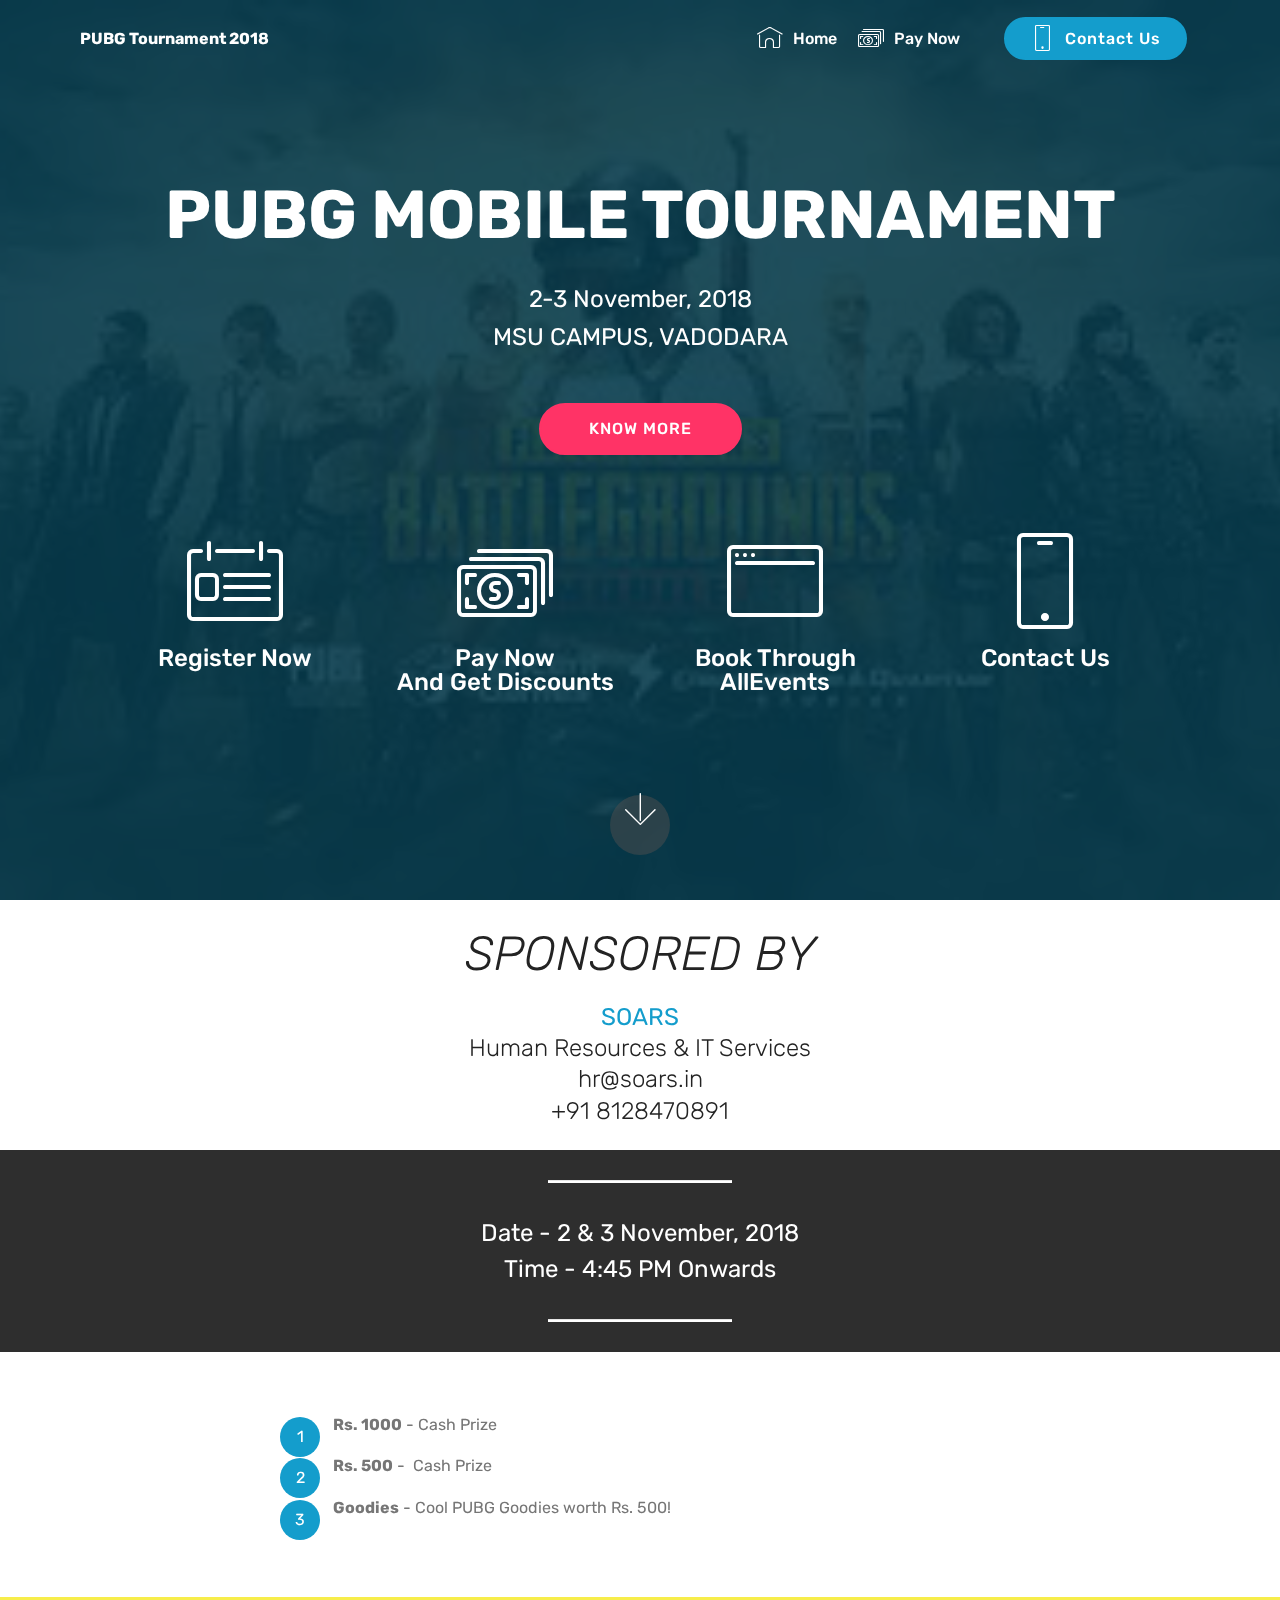
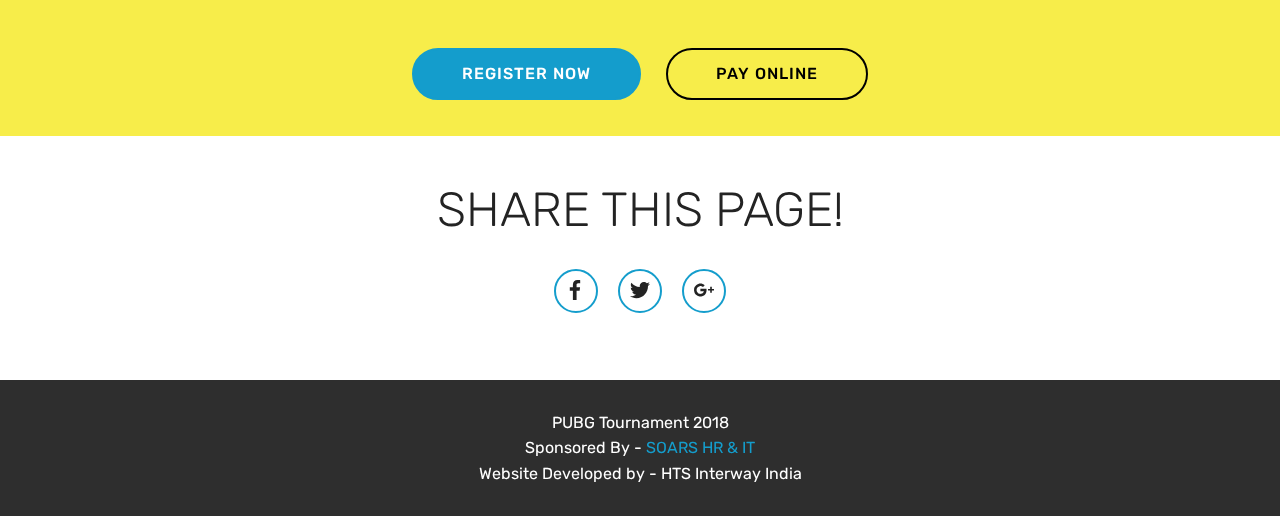
==== index.html @ 50045008 "create github pages" ====
<!DOCTYPE html>
<html >
<head>
  <!-- Site made with Mobirise Website Builder v4.8.1, https://mobirise.com -->
  <meta charset="UTF-8">
  <meta http-equiv="X-UA-Compatible" content="IE=edge">
  <meta name="generator" content="Mobirise v4.8.1, mobirise.com">
  <meta name="viewport" content="width=device-width, initial-scale=1, minimum-scale=1">
  <link rel="shortcut icon" href="assets/images/logo2.png" type="image/x-icon">
  <meta name="description" content="">
  <title>Home</title>
  <link rel="stylesheet" href="assets/web/assets/mobirise-icons/mobirise-icons.css">
  <link rel="stylesheet" href="assets/tether/tether.min.css">
  <link rel="stylesheet" href="assets/bootstrap/css/bootstrap.min.css">
  <link rel="stylesheet" href="assets/bootstrap/css/bootstrap-grid.min.css">
  <link rel="stylesheet" href="assets/bootstrap/css/bootstrap-reboot.min.css">
  <link rel="stylesheet" href="assets/socicon/css/styles.css">
  <link rel="stylesheet" href="assets/dropdown/css/style.css">
  <link rel="stylesheet" href="assets/theme/css/style.css">
  <link rel="stylesheet" href="assets/mobirise/css/mbr-additional.css" type="text/css">
  
  
  
</head>
<body>
  <section class="menu cid-r7AhJce5m5" once="menu" id="menu1-0">

    

    <nav class="navbar navbar-expand beta-menu navbar-dropdown align-items-center navbar-fixed-top navbar-toggleable-sm bg-color transparent">
        <button class="navbar-toggler navbar-toggler-right" type="button" data-toggle="collapse" data-target="#navbarSupportedContent" aria-controls="navbarSupportedContent" aria-expanded="false" aria-label="Toggle navigation">
            <div class="hamburger">
                <span></span>
                <span></span>
                <span></span>
                <span></span>
            </div>
        </button>
        <div class="menu-logo">
            <div class="navbar-brand">
                
                <span class="navbar-caption-wrap"><a class="navbar-caption text-white display-4" href="https://mobirise.com">PUBG Tournament 2018</a></span>
            </div>
        </div>
        <div class="collapse navbar-collapse" id="navbarSupportedContent">
            <ul class="navbar-nav nav-dropdown" data-app-modern-menu="true"><li class="nav-item">
                    <a class="nav-link link text-white display-4" href="index.html">
                        <span class="mbri-home mbr-iconfont mbr-iconfont-btn"></span>Home</a>
                </li><li class="nav-item"><a class="nav-link link text-white display-4" href="https://mobirise.com"><span class="mbri-cash mbr-iconfont mbr-iconfont-btn"></span>
                        Pay Now</a></li>
                <li class="nav-item">
                    <a class="nav-link link text-white display-4" href="https://mobirise.com">
                        </a>
                </li></ul>
            <div class="navbar-buttons mbr-section-btn"><a class="btn btn-sm btn-primary display-4" href="page1.html"><span class="mbri-mobile mbr-iconfont mbr-iconfont-btn"></span>
                    Contact Us</a></div>
        </div>
    </nav>
</section>

<section class="engine"><a href="https://mobiri.se/p">website templates free download</a></section><section class="header12 cid-r7AhKoTVVX mbr-fullscreen mbr-parallax-background" id="header12-1">

    

    <div class="mbr-overlay" style="opacity: 0.9; background-color: rgb(7, 59, 76);">
    </div>

    <div class="container  ">
            <div class="media-container">
                <div class="col-md-12 align-center">
                    <h1 class="mbr-section-title pb-3 mbr-white mbr-bold mbr-fonts-style display-1">PUBG MOBILE TOURNAMENT</h1>
                    <p class="mbr-text pb-3 mbr-white mbr-fonts-style display-5">2-3 November, 2018<br>MSU CAMPUS, VADODARA<br></p>
                    <div class="mbr-section-btn align-center py-2"><a class="btn btn-md btn-secondary display-4" href="index.html#content10-3">KNOW MORE</a></div>

                    <div class="icons-media-container mbr-white">
                        <div class="card col-12 col-md-6 col-lg-3">
                            <div class="icon-block">
                            <a href="https://goo.gl/forms/VaqmG2RW6KIA6TQY2">
                                <span class="mbr-iconfont mbri-contact-form"></span>
                            </a>
                            </div>
                            <h5 class="mbr-fonts-style display-5">Register Now</h5>
                        </div>

                        <div class="card col-12 col-md-6 col-lg-3">
                            <div class="icon-block">
                                <a href="https://mobirise.com/">
                                    <span class="mbr-iconfont mbri-cash"></span>
                                </a>
                            </div>
                            <h5 class="mbr-fonts-style display-5">
                                Pay Now<br>And Get Discounts</h5>
                        </div>

                        <div class="card col-12 col-md-6 col-lg-3">
                            <div class="icon-block">
                                <a href="https://allevents.in/vadodara/pubg-tournament-vadodara-2018/80002453595357">
                                    <span class="mbr-iconfont mbri-browse"></span>
                                </a>
                            </div>
                            <h5 class="mbr-fonts-style display-5">Book Through <br>AllEvents</h5>
                        </div>

                        <div class="card col-12 col-md-6 col-lg-3">
                            <div class="icon-block">
                                <a href="page1.html">
                                    <span class="mbr-iconfont mbri-mobile"></span>
                                </a>
                            </div>
                            <h5 class="mbr-fonts-style display-5">Contact Us</h5>
                        </div>
                    </div>
                </div>
            </div>
    </div>

    <div class="mbr-arrow hidden-sm-down" aria-hidden="true">
        <a href="#next">
            <i class="mbri-down mbr-iconfont"></i>
        </a>
    </div>
</section>

<section class="mbr-section content4 cid-r7Ajl99cja" id="content4-2">

    

    <div class="container">
        <div class="media-container-row">
            <div class="title col-12 col-md-8">
                <h2 class="align-center pb-3 mbr-fonts-style display-2"><em>
                    SPONSORED BY</em></h2>
                <h3 class="mbr-section-subtitle align-center mbr-light mbr-fonts-style display-5"><strong><a href="https://www.soars.in/" target="_blank">SOARS</a></strong><br>Human Resources &amp; IT Services<br>hr@soars.in<br>+91 8128470891</h3>
                
            </div>
        </div>
    </div>
</section>

<section class="mbr-section article content10 cid-r7AjIw0jHX" id="content10-3">
    
     

    <div class="container">
        <div class="inner-container" style="width: 66%;">
            <hr class="line" style="width: 25%;">
            <div class="section-text align-center mbr-white mbr-fonts-style display-5">Date - 2 &amp; 3 November, 2018<br>Time - 4:45 PM Onwards</div>
            <hr class="line" style="width: 25%;">
        </div>
    </div>
</section>

<section class="mbr-section article content11 cid-r7AjZrgAU2" id="content11-4">
     

    <div class="container">
        <div class="media-container-row">
            <div class="mbr-text counter-container col-12 col-md-8 mbr-fonts-style display-7">
                <ol>
                    <li><strong>Rs. 1000</strong>&nbsp;- Cash Prize</li>
                    <li><strong>Rs. 500</strong> - &nbsp;Cash Prize</li>
                    <li><strong>Goodies</strong> - Cool PUBG Goodies worth Rs. 500!</li>
                </ol>
            </div>
        </div>
    </div>
</section>

<section class="mbr-section content8 cid-r7AkeezaAi" id="content8-5">

    

    <div class="container">
        <div class="media-container-row title">
            <div class="col-12 col-md-8">
                <div class="mbr-section-btn align-center"><a class="btn btn-primary display-4" href="https://goo.gl/forms/VaqmG2RW6KIA6TQY2">REGISTER NOW</a>
                    <a class="btn btn-black-outline display-4" href="https://mobirise.com">PAY ONLINE</a></div>
            </div>
        </div>
    </div>
</section>

<section class="cid-r7Akq75Xer" id="social-buttons1-6">
    
    

    

    <div class="container">
        <div class="media-container-row">
            <div class="col-md-8 align-center">
                <h2 class="pb-3 mbr-section-title mbr-fonts-style display-2">
                    SHARE THIS PAGE!
                </h2>
                <div>
                    <div class="mbr-social-likes" data-counters="false">
                        <span class="btn btn-social facebook mx-2" title="Share link on Facebook">
                            <i class="socicon socicon-facebook"></i>
                        </span>
                        <span class="btn btn-social twitter mx-2" title="Share link on Twitter">
                            <i class="socicon socicon-twitter"></i>
                        </span>
                        <span class="btn btn-social plusone mx-2" title="Share link on Google+">
                            <i class="socicon socicon-googleplus"></i>
                        </span>
                        
                        
                    </div>
                </div>
            </div>
        </div>
    </div>
</section>

<section once="" class="cid-r7AkrYeuh4" id="footer6-7">

    

    

    <div class="container">
        <div class="media-container-row align-center mbr-white">
            <div class="col-12">
                <p class="mbr-text mb-0 mbr-fonts-style display-7">PUBG Tournament 2018<br>Sponsored By - <a href="https://www.soars.in/" target="_blank">SOARS HR &amp; IT</a><br>Website Developed by - HTS Interway India</p>
            </div>
        </div>
    </div>
</section>


  <script src="assets/web/assets/jquery/jquery.min.js"></script>
  <script src="assets/popper/popper.min.js"></script>
  <script src="assets/tether/tether.min.js"></script>
  <script src="assets/bootstrap/js/bootstrap.min.js"></script>
  <script src="assets/smoothscroll/smooth-scroll.js"></script>
  <script src="assets/touchswipe/jquery.touch-swipe.min.js"></script>
  <script src="assets/vimeoplayer/jquery.mb.vimeo_player.js"></script>
  <script src="assets/parallax/jarallax.min.js"></script>
  <script src="assets/sociallikes/social-likes.js"></script>
  <script src="assets/dropdown/js/script.min.js"></script>
  <script src="assets/theme/js/script.js"></script>
  
  
</body>
</html>
---- assets/web/assets/mobirise-icons/mobirise-icons.css ----
@font-face {
  font-family: 'MobiriseIcons';
  src:  url('mobirise-icons.eot?spat4u');
  src:  url('mobirise-icons.eot?spat4u#iefix') format('embedded-opentype'),
    url('mobirise-icons.ttf?spat4u') format('truetype'),
    url('mobirise-icons.woff?spat4u') format('woff'),
    url('mobirise-icons.svg?spat4u#MobiriseIcons') format('svg');
  font-weight: normal;
  font-style: normal;
}

[class^="mbri-"], [class*=" mbri-"] {
  /* use !important to prevent issues with browser extensions that change fonts */
  font-family: MobiriseIcons !important;
  speak: none;
  font-style: normal;
  font-weight: normal;
  font-variant: normal;
  text-transform: none;
  line-height: 1;

  /* Better Font Rendering =========== */
  -webkit-font-smoothing: antialiased;
  -moz-osx-font-smoothing: grayscale;
}

.mbri-add-submenu:before {
  content: "\e900";
}
.mbri-alert:before {
  content: "\e901";
}
.mbri-align-center:before {
  content: "\e902";
}
.mbri-align-justify:before {
  content: "\e903";
}
.mbri-align-left:before {
  content: "\e904";
}
.mbri-align-right:before {
  content: "\e905";
}
.mbri-android:before {
  content: "\e906";
}
.mbri-apple:before {
  content: "\e907";
}
.mbri-arrow-down:before {
  content: "\e908";
}
.mbri-arrow-next:before {
  content: "\e909";
}
.mbri-arrow-prev:before {
  content: "\e90a";
}
.mbri-arrow-up:before {
  content: "\e90b";
}
.mbri-bold:before {
  content: "\e90c";
}
.mbri-bookmark:before {
  content: "\e90d";
}
.mbri-bootstrap:before {
  content: "\e90e";
}
.mbri-briefcase:before {
  content: "\e90f";
}
.mbri-browse:before {
  content: "\e910";
}
.mbri-bulleted-list:before {
  content: "\e911";
}
.mbri-calendar:before {
  content: "\e912";
}
.mbri-camera:before {
  content: "\e913";
}
.mbri-cart-add:before {
  content: "\e914";
}
.mbri-cart-full:before {
  content: "\e915";
}
.mbri-cash:before {
  content: "\e916";
}
.mbri-change-style:before {
  content: "\e917";
}
.mbri-chat:before {
  content: "\e918";
}
.mbri-clock:before {
  content: "\e919";
}
.mbri-close:before {
  content: "\e91a";
}
.mbri-cloud:before {
  content: "\e91b";
}
.mbri-code:before {
  content: "\e91c";
}
.mbri-contact-form:before {
  content: "\e91d";
}
.mbri-credit-card:before {
  content: "\e91e";
}
.mbri-cursor-click:before {
  content: "\e91f";
}
.mbri-cust-feedback:before {
  content: "\e920";
}
.mbri-database:before {
  content: "\e921";
}
.mbri-delivery:before {
  content: "\e922";
}
.mbri-desktop:before {
  content: "\e923";
}
.mbri-devices:before {
  content: "\e924";
}
.mbri-down:before {
  content: "\e925";
}
.mbri-download:before {
  content: "\e989";
}
.mbri-drag-n-drop:before {
  content: "\e927";
}
.mbri-drag-n-drop2:before {
  content: "\e928";
}
.mbri-edit:before {
  content: "\e929";
}
.mbri-edit2:before {
  content: "\e92a";
}
.mbri-error:before {
  content: "\e92b";
}
.mbri-extension:before {
  content: "\e92c";
}
.mbri-features:before {
  content: "\e92d";
}
.mbri-file:before {
  content: "\e92e";
}
.mbri-flag:before {
  content: "\e92f";
}
.mbri-folder:before {
  content: "\e930";
}
.mbri-gift:before {
  content: "\e931";
}
.mbri-github:before {
  content: "\e932";
}
.mbri-globe:before {
  content: "\e933";
}
.mbri-globe-2:before {
  content: "\e934";
}
.mbri-growing-chart:before {
  content: "\e935";
}
.mbri-hearth:before {
  content: "\e936";
}
.mbri-help:before {
  content: "\e937";
}
.mbri-home:before {
  content: "\e938";
}
.mbri-hot-cup:before {
  content: "\e939";
}
.mbri-idea:before {
  content: "\e93a";
}
.mbri-image-gallery:before {
  content: "\e93b";
}
.mbri-image-slider:before {
  content: "\e93c";
}
.mbri-info:before {
  content: "\e93d";
}
.mbri-italic:before {
  content: "\e93e";
}
.mbri-key:before {
  content: "\e93f";
}
.mbri-laptop:before {
  content: "\e940";
}
.mbri-layers:before {
  content: "\e941";
}
.mbri-left-right:before {
  content: "\e942";
}
.mbri-left:before {
  content: "\e943";
}
.mbri-letter:before {
  content: "\e944";
}
.mbri-like:before {
  content: "\e945";
}
.mbri-link:before {
  content: "\e946";
}
.mbri-lock:before {
  content: "\e947";
}
.mbri-login:before {
  content: "\e948";
}
.mbri-logout:before {
  content: "\e949";
}
.mbri-magic-stick:before {
  content: "\e94a";
}
.mbri-map-pin:before {
  content: "\e94b";
}
.mbri-menu:before {
  content: "\e94c";
}
.mbri-mobile:before {
  content: "\e94d";
}
.mbri-mobile2:before {
  content: "\e94e";
}
.mbri-mobirise:before {
  content: "\e94f";
}
.mbri-more-horizontal:before {
  content: "\e950";
}
.mbri-more-vertical:before {
  content: "\e951";
}
.mbri-music:before {
  content: "\e952";
}
.mbri-new-file:before {
  content: "\e953";
}
.mbri-numbered-list:before {
  content: "\e954";
}
.mbri-opened-folder:before {
  content: "\e955";
}
.mbri-pages:before {
  content: "\e956";
}
.mbri-paper-plane:before {
  content: "\e957";
}
.mbri-paperclip:before {
  content: "\e958";
}
.mbri-photo:before {
  content: "\e959";
}
.mbri-photos:before {
  content: "\e95a";
}
.mbri-pin:before {
  content: "\e95b";
}
.mbri-play:before {
  content: "\e95c";
}
.mbri-plus:before {
  content: "\e95d";
}
.mbri-preview:before {
  content: "\e95e";
}
.mbri-print:before {
  content: "\e95f";
}
.mbri-protect:before {
  content: "\e960";
}
.mbri-question:before {
  content: "\e961";
}
.mbri-quote-left:before {
  content: "\e962";
}
.mbri-quote-right:before {
  content: "\e963";
}
.mbri-refresh:before {
  content: "\e964";
}
.mbri-responsive:before {
  content: "\e965";
}
.mbri-right:before {
  content: "\e966";
}
.mbri-rocket:before {
  content: "\e967";
}
.mbri-sad-face:before {
  content: "\e968";
}
.mbri-sale:before {
  content: "\e969";
}
.mbri-save:before {
  content: "\e96a";
}
.mbri-search:before {
  content: "\e96b";
}
.mbri-setting:before {
  content: "\e96c";
}
.mbri-setting2:before {
  content: "\e96d";
}
.mbri-setting3:before {
  content: "\e96e";
}
.mbri-share:before {
  content: "\e96f";
}
.mbri-shopping-bag:before {
  content: "\e970";
}
.mbri-shopping-basket:before {
  content: "\e971";
}
.mbri-shopping-cart:before {
  content: "\e972";
}
.mbri-sites:before {
  content: "\e973";
}
.mbri-smile-face:before {
  content: "\e974";
}
.mbri-speed:before {
  content: "\e975";
}
.mbri-star:before {
  content: "\e976";
}
.mbri-success:before {
  content: "\e977";
}
.mbri-sun:before {
  content: "\e978";
}
.mbri-sun2:before {
  content: "\e979";
}
.mbri-tablet:before {
  content: "\e97a";
}
.mbri-tablet-vertical:before {
  content: "\e97b";
}
.mbri-target:before {
  content: "\e97c";
}
.mbri-timer:before {
  content: "\e97d";
}
.mbri-to-ftp:before {
  content: "\e97e";
}
.mbri-to-local-drive:before {
  content: "\e97f";
}
.mbri-touch-swipe:before {
  content: "\e980";
}
.mbri-touch:before {
  content: "\e981";
}
.mbri-trash:before {
  content: "\e982";
}
.mbri-underline:before {
  content: "\e983";
}
.mbri-unlink:before {
  content: "\e984";
}
.mbri-unlock:before {
  content: "\e985";
}
.mbri-up-down:before {
  content: "\e986";
}
.mbri-up:before {
  content: "\e987";
}
.mbri-update:before {
  content: "\e988";
}
.mbri-upload:before {
 content: "\e926"; 
}
.mbri-user:before {
  content: "\e98a";
}
.mbri-user2:before {
  content: "\e98b";
}
.mbri-users:before {
  content: "\e98c";
}
.mbri-video:before {
  content: "\e98d";
}
.mbri-video-play:before {
  content: "\e98e";
}
.mbri-watch:before {
  content: "\e98f";
}
.mbri-website-theme:before {
  content: "\e990";
}
.mbri-wifi:before {
  content: "\e991";
}
.mbri-windows:before {
  content: "\e992";
}
.mbri-zoom-out:before {
  content: "\e993";
}
.mbri-redo:before {
  content: "\e994";
}
.mbri-undo:before {
  content: "\e995";
}
---- assets/socicon/css/styles.css ----
@charset "UTF-8";

@font-face {
  font-family: "socicon";
  src:url("../fonts/socicon.eot");
  src:url("../fonts/socicon.eot?#iefix") format("embedded-opentype"),
    url("../fonts/socicon.woff") format("woff"),
    url("../fonts/socicon.ttf") format("truetype"),
    url("../fonts/socicon.svg#socicon") format("svg");
  font-weight: normal;
  font-style: normal;

}

[data-icon]:before {
  font-family: "socicon" !important;
  content: attr(data-icon);
  font-style: normal !important;
  font-weight: normal !important;
  font-variant: normal !important;
  text-transform: none !important;
  speak: none;
  line-height: 1;
  -webkit-font-smoothing: antialiased;
  -moz-osx-font-smoothing: grayscale;
}

[class^="socicon-"]:before,
[class*=" socicon-"]:before {
  font-family: "socicon" !important;
  font-style: normal !important;
  font-weight: normal !important;
  font-variant: normal !important;
  text-transform: none !important;
  speak: none;
  line-height: 1;
  -webkit-font-smoothing: antialiased;
  -moz-osx-font-smoothing: grayscale;
}

.socicon-modelmayhem:before {
  content: "\e000";
}
.socicon-mixcloud:before {
  content: "\e001";
}
.socicon-drupal:before {
  content: "\e002";
}
.socicon-swarm:before {
  content: "\e003";
}
.socicon-istock:before {
  content: "\e004";
}
.socicon-yammer:before {
  content: "\e005";
}
.socicon-ello:before {
  content: "\e006";
}
.socicon-stackoverflow:before {
  content: "\e007";
}
.socicon-persona:before {
  content: "\e008";
}
.socicon-triplej:before {
  content: "\e009";
}
.socicon-houzz:before {
  content: "\e00a";
}
.socicon-rss:before {
  content: "\e00b";
}
.socicon-paypal:before {
  content: "\e00c";
}
.socicon-odnoklassniki:before {
  content: "\e00d";
}
.socicon-airbnb:before {
  content: "\e00e";
}
.socicon-periscope:before {
  content: "\e00f";
}
.socicon-outlook:before {
  content: "\e010";
}
.socicon-coderwall:before {
  content: "\e011";
}
.socicon-tripadvisor:before {
  content: "\e012";
}
.socicon-appnet:before {
  content: "\e013";
}
.socicon-goodreads:before {
  content: "\e014";
}
.socicon-tripit:before {
  content: "\e015";
}
.socicon-lanyrd:before {
  content: "\e016";
}
.socicon-slideshare:before {
  content: "\e017";
}
.socicon-buffer:before {
  content: "\e018";
}
.socicon-disqus:before {
  content: "\e019";
}
.socicon-vkontakte:before {
  content: "\e01a";
}
.socicon-whatsapp:before {
  content: "\e01b";
}
.socicon-patreon:before {
  content: "\e01c";
}
.socicon-storehouse:before {
  content: "\e01d";
}
.socicon-pocket:before {
  content: "\e01e";
}
.socicon-mail:before {
  content: "\e01f";
}
.socicon-blogger:before {
  content: "\e020";
}
.socicon-technorati:before {
  content: "\e021";
}
.socicon-reddit:before {
  content: "\e022";
}
.socicon-dribbble:before {
  content: "\e023";
}
.socicon-stumbleupon:before {
  content: "\e024";
}
.socicon-digg:before {
  content: "\e025";
}
.socicon-envato:before {
  content: "\e026";
}
.socicon-behance:before {
  content: "\e027";
}
.socicon-delicious:before {
  content: "\e028";
}
.socicon-deviantart:before {
  content: "\e029";
}
.socicon-forrst:before {
  content: "\e02a";
}
.socicon-play:before {
  content: "\e02b";
}
.socicon-zerply:before {
  content: "\e02c";
}
.socicon-wikipedia:before {
  content: "\e02d";
}
.socicon-apple:before {
  content: "\e02e";
}
.socicon-flattr:before {
  content: "\e02f";
}
.socicon-github:before {
  content: "\e030";
}
.socicon-renren:before {
  content: "\e031";
}
.socicon-friendfeed:before {
  content: "\e032";
}
.socicon-newsvine:before {
  content: "\e033";
}
.socicon-identica:before {
  content: "\e034";
}
.socicon-bebo:before {
  content: "\e035";
}
.socicon-zynga:before {
  content: "\e036";
}
.socicon-steam:before {
  content: "\e037";
}
.socicon-xbox:before {
  content: "\e038";
}
.socicon-windows:before {
  content: "\e039";
}
.socicon-qq:before {
  content: "\e03a";
}
.socicon-douban:before {
  content: "\e03b";
}
.socicon-meetup:before {
  content: "\e03c";
}
.socicon-playstation:before {
  content: "\e03d";
}
.socicon-android:before {
  content: "\e03e";
}
.socicon-snapchat:before {
  content: "\e03f";
}
.socicon-twitter:before {
  content: "\e040";
}
.socicon-facebook:before {
  content: "\e041";
}
.socicon-googleplus:before {
  content: "\e042";
}
.socicon-pinterest:before {
  content: "\e043";
}
.socicon-foursquare:before {
  content: "\e044";
}
.socicon-yahoo:before {
  content: "\e045";
}
.socicon-skype:before {
  content: "\e046";
}
.socicon-yelp:before {
  content: "\e047";
}
.socicon-feedburner:before {
  content: "\e048";
}
.socicon-linkedin:before {
  content: "\e049";
}
.socicon-viadeo:before {
  content: "\e04a";
}
.socicon-xing:before {
  content: "\e04b";
}
.socicon-myspace:before {
  content: "\e04c";
}
.socicon-soundcloud:before {
  content: "\e04d";
}
.socicon-spotify:before {
  content: "\e04e";
}
.socicon-grooveshark:before {
  content: "\e04f";
}
.socicon-lastfm:before {
  content: "\e050";
}
.socicon-youtube:before {
  content: "\e051";
}
.socicon-vimeo:before {
  content: "\e052";
}
.socicon-dailymotion:before {
  content: "\e053";
}
.socicon-vine:before {
  content: "\e054";
}
.socicon-flickr:before {
  content: "\e055";
}
.socicon-500px:before {
  content: "\e056";
}
.socicon-wordpress:before {
  content: "\e058";
}
.socicon-tumblr:before {
  content: "\e059";
}
.socicon-twitch:before {
  content: "\e05a";
}
.socicon-8tracks:before {
  content: "\e05b";
}
.socicon-amazon:before {
  content: "\e05c";
}
.socicon-icq:before {
  content: "\e05d";
}
.socicon-smugmug:before {
  content: "\e05e";
}
.socicon-ravelry:before {
  content: "\e05f";
}
.socicon-weibo:before {
  content: "\e060";
}
.socicon-baidu:before {
  content: "\e061";
}
.socicon-angellist:before {
  content: "\e062";
}
.socicon-ebay:before {
  content: "\e063";
}
.socicon-imdb:before {
  content: "\e064";
}
.socicon-stayfriends:before {
  content: "\e065";
}
.socicon-residentadvisor:before {
  content: "\e066";
}
.socicon-google:before {
  content: "\e067";
}
.socicon-yandex:before {
  content: "\e068";
}
.socicon-sharethis:before {
  content: "\e069";
}
.socicon-bandcamp:before {
  content: "\e06a";
}
.socicon-itunes:before {
  content: "\e06b";
}
.socicon-deezer:before {
  content: "\e06c";
}
.socicon-telegram:before {
  content: "\e06e";
}
.socicon-openid:before {
  content: "\e06f";
}
.socicon-amplement:before {
  content: "\e070";
}
.socicon-viber:before {
  content: "\e071";
}
.socicon-zomato:before {
  content: "\e072";
}
.socicon-draugiem:before {
  content: "\e074";
}
.socicon-endomodo:before {
  content: "\e075";
}
.socicon-filmweb:before {
  content: "\e076";
}
.socicon-stackexchange:before {
  content: "\e077";
}
.socicon-wykop:before {
  content: "\e078";
}
.socicon-teamspeak:before {
  content: "\e079";
}
.socicon-teamviewer:before {
  content: "\e07a";
}
.socicon-ventrilo:before {
  content: "\e07b";
}
.socicon-younow:before {
  content: "\e07c";
}
.socicon-raidcall:before {
  content: "\e07d";
}
.socicon-mumble:before {
  content: "\e07e";
}
.socicon-medium:before {
  content: "\e06d";
}
.socicon-bebee:before {
  content: "\e07f";
}
.socicon-hitbox:before {
  content: "\e080";
}
.socicon-reverbnation:before {
  content: "\e081";
}
.socicon-formulr:before {
  content: "\e082";
}
.socicon-instagram:before {
  content: "\e057";
}
.socicon-battlenet:before {
  content: "\e083";
}
.socicon-chrome:before {
  content: "\e084";
}
.socicon-discord:before {
  content: "\e086";
}
.socicon-issuu:before {
  content: "\e087";
}
.socicon-macos:before {
  content: "\e088";
}
.socicon-firefox:before {
  content: "\e089";
}
.socicon-opera:before {
  content: "\e08d";
}
.socicon-keybase:before {
  content: "\e090";
}
.socicon-alliance:before {
  content: "\e091";
}
.socicon-livejournal:before {
  content: "\e092";
}
.socicon-googlephotos:before {
  content: "\e093";
}
.socicon-horde:before {
  content: "\e094";
}
.socicon-etsy:before {
  content: "\e095";
}
.socicon-zapier:before {
  content: "\e096";
}
.socicon-google-scholar:before {
  content: "\e097";
}
.socicon-researchgate:before {
  content: "\e098";
}
.socicon-wechat:before {
  content: "\e099";
}
.socicon-strava:before {
  content: "\e09a";
}
.socicon-line:before {
  content: "\e09b";
}
.socicon-lyft:before {
  content: "\e09c";
}
.socicon-uber:before {
  content: "\e09d";
}
.socicon-songkick:before {
  content: "\e09e";
}
.socicon-viewbug:before {
  content: "\e09f";
}
.socicon-googlegroups:before {
  content: "\e0a0";
}
.socicon-quora:before {
  content: "\e073";
}
.socicon-diablo:before {
  content: "\e085";
}
.socicon-blizzard:before {
  content: "\e0a1";
}
.socicon-hearthstone:before {
  content: "\e08b";
}
.socicon-heroes:before {
  content: "\e08a";
}
.socicon-overwatch:before {
  content: "\e08c";
}
.socicon-warcraft:before {
  content: "\e08e";
}
.socicon-starcraft:before {
  content: "\e08f";
}
.socicon-beam:before {
  content: "\e0a2";
}
.socicon-curse:before {
  content: "\e0a3";
}
.socicon-player:before {
  content: "\e0a4";
}
.socicon-streamjar:before {
  content: "\e0a5";
}
.socicon-nintendo:before {
  content: "\e0a6";
}
.socicon-hellocoton:before {
  content: "\e0a7";
}
---- assets/dropdown/css/style.css ----
.navbar-dropdown {
  left: 0;
  padding: 0;
  position: absolute;
  right: 0;
  top: 0;
  transition: all 0.45s ease;
  z-index: 1030;
  background: #282828; }
  .navbar-dropdown .navbar-logo {
    margin-right: 0.8rem;
    transition: margin 0.3s ease-in-out;
    vertical-align: middle; }
    .navbar-dropdown .navbar-logo img {
      height: 3.125rem;
      transition: all 0.3s ease-in-out; }
    .navbar-dropdown .navbar-logo.mbr-iconfont {
      font-size: 3.125rem;
      line-height: 3.125rem; }
  .navbar-dropdown .navbar-caption {
    font-weight: 700;
    white-space: normal;
    vertical-align: -4px;
    line-height: 3.125rem !important; }
    .navbar-dropdown .navbar-caption, .navbar-dropdown .navbar-caption:hover {
      color: inherit;
      text-decoration: none; }
  .navbar-dropdown .mbr-iconfont + .navbar-caption {
    vertical-align: -1px; }
  .navbar-dropdown.navbar-fixed-top {
    position: fixed; }
  .navbar-dropdown .navbar-brand span {
    vertical-align: -4px; }
  .navbar-dropdown.bg-color.transparent {
    background: none; }
  .navbar-dropdown.navbar-short .navbar-brand {
    padding: 0.625rem 0; }
    .navbar-dropdown.navbar-short .navbar-brand span {
      vertical-align: -1px; }
  .navbar-dropdown.navbar-short .navbar-caption {
    line-height: 2.375rem !important;
    vertical-align: -2px; }
  .navbar-dropdown.navbar-short .navbar-logo {
    margin-right: 0.5rem; }
    .navbar-dropdown.navbar-short .navbar-logo img {
      height: 2.375rem; }
    .navbar-dropdown.navbar-short .navbar-logo.mbr-iconfont {
      font-size: 2.375rem;
      line-height: 2.375rem; }
  .navbar-dropdown.navbar-short .mbr-table-cell {
    height: 3.625rem; }
  .navbar-dropdown .navbar-close {
    left: 0.6875rem;
    position: fixed;
    top: 0.75rem;
    z-index: 1000; }
  .navbar-dropdown .hamburger-icon {
    content: "";
    display: inline-block;
    vertical-align: middle;
    width: 16px;
    -webkit-box-shadow: 0 -6px 0 1px #282828,0 0 0 1px #282828,0 6px 0 1px #282828;
    -moz-box-shadow: 0 -6px 0 1px #282828,0 0 0 1px #282828,0 6px 0 1px #282828;
    box-shadow: 0 -6px 0 1px #282828,0 0 0 1px #282828,0 6px 0 1px #282828; }

.dropdown-menu .dropdown-toggle[data-toggle="dropdown-submenu"]::after {
  border-bottom: 0.35em solid transparent;
  border-left: 0.35em solid;
  border-right: 0;
  border-top: 0.35em solid transparent;
  margin-left: 0.3rem; }

.dropdown-menu .dropdown-item:focus {
  outline: 0; }

.nav-dropdown {
  font-size: 0.75rem;
  font-weight: 500;
  height: auto !important; }
  .nav-dropdown .nav-btn {
    padding-left: 1rem; }
  .nav-dropdown .link {
    margin: .667em 1.667em;
    font-weight: 500;
    padding: 0;
    transition: color .2s ease-in-out; }
    .nav-dropdown .link.dropdown-toggle {
      margin-right: 2.583em; }
      .nav-dropdown .link.dropdown-toggle::after {
        margin-left: .25rem;
        border-top: 0.35em solid;
        border-right: 0.35em solid transparent;
        border-left: 0.35em solid transparent;
        border-bottom: 0; }
      .nav-dropdown .link.dropdown-toggle[aria-expanded="true"] {
        margin: 0;
        padding: 0.667em 3.263em  0.667em 1.667em; }
  .nav-dropdown .link::after,
  .nav-dropdown .dropdown-item::after {
    color: inherit; }
  .nav-dropdown .btn {
    font-size: 0.75rem;
    font-weight: 700;
    letter-spacing: 0;
    margin-bottom: 0;
    padding-left: 1.25rem;
    padding-right: 1.25rem; }
  .nav-dropdown .dropdown-menu {
    border-radius: 0;
    border: 0;
    left: 0;
    margin: 0;
    padding-bottom: 1.25rem;
    padding-top: 1.25rem;
    position: relative; }
  .nav-dropdown .dropdown-submenu {
    margin-left: 0.125rem;
    top: 0; }
  .nav-dropdown .dropdown-item {
    font-weight: 500;
    line-height: 2;
    padding: 0.3846em 4.615em 0.3846em 1.5385em;
    position: relative;
    transition: color .2s ease-in-out, background-color .2s ease-in-out; }
    .nav-dropdown .dropdown-item::after {
      margin-top: -0.3077em;
      position: absolute;
      right: 1.1538em;
      top: 50%; }
    .nav-dropdown .dropdown-item:focus, .nav-dropdown .dropdown-item:hover {
      background: none; }

@media (max-width: 767px) {
  .nav-dropdown.navbar-toggleable-sm {
    bottom: 0;
    display: none;
    left: 0;
    overflow-x: hidden;
    position: fixed;
    top: 0;
    transform: translateX(-100%);
    -ms-transform: translateX(-100%);
    -webkit-transform: translateX(-100%);
    width: 18.75rem;
    z-index: 999; } }
.nav-dropdown.navbar-toggleable-xl {
  bottom: 0;
  display: none;
  left: 0;
  overflow-x: hidden;
  position: fixed;
  top: 0;
  transform: translateX(-100%);
  -ms-transform: translateX(-100%);
  -webkit-transform: translateX(-100%);
  width: 18.75rem;
  z-index: 999; }

.nav-dropdown-sm {
  display: block !important;
  overflow-x: hidden;
  overflow: auto;
  padding-top: 3.875rem; }
  .nav-dropdown-sm::after {
    content: "";
    display: block;
    height: 3rem;
    width: 100%; }
  .nav-dropdown-sm.collapse.in ~ .navbar-close {
    display: block !important; }
  .nav-dropdown-sm.collapsing, .nav-dropdown-sm.collapse.in {
    transform: translateX(0);
    -ms-transform: translateX(0);
    -webkit-transform: translateX(0);
    transition: all 0.25s ease-out;
    -webkit-transition: all 0.25s ease-out;
    background: #282828; }
  .nav-dropdown-sm.collapsing[aria-expanded="false"] {
    transform: translateX(-100%);
    -ms-transform: translateX(-100%);
    -webkit-transform: translateX(-100%); }
  .nav-dropdown-sm .nav-item {
    display: block;
    margin-left: 0 !important;
    padding-left: 0; }
  .nav-dropdown-sm .link,
  .nav-dropdown-sm .dropdown-item {
    border-top: 1px dotted rgba(255, 255, 255, 0.1);
    font-size: 0.8125rem;
    line-height: 1.6;
    margin: 0 !important;
    padding: 0.875rem 2.4rem 0.875rem 1.5625rem !important;
    position: relative;
    white-space: normal; }
    .nav-dropdown-sm .link:focus, .nav-dropdown-sm .link:hover,
    .nav-dropdown-sm .dropdown-item:focus,
    .nav-dropdown-sm .dropdown-item:hover {
      background: rgba(0, 0, 0, 0.2) !important;
      color: #c0a375; }
  .nav-dropdown-sm .nav-btn {
    position: relative;
    padding: 1.5625rem 1.5625rem 0 1.5625rem; }
    .nav-dropdown-sm .nav-btn::before {
      border-top: 1px dotted rgba(255, 255, 255, 0.1);
      content: "";
      left: 0;
      position: absolute;
      top: 0;
      width: 100%; }
    .nav-dropdown-sm .nav-btn + .nav-btn {
      padding-top: 0.625rem; }
      .nav-dropdown-sm .nav-btn + .nav-btn::before {
        display: none; }
  .nav-dropdown-sm .btn {
    padding: 0.625rem 0; }
  .nav-dropdown-sm .dropdown-toggle[data-toggle="dropdown-submenu"]::after {
    margin-left: .25rem;
    border-top: 0.35em solid;
    border-right: 0.35em solid transparent;
    border-left: 0.35em solid transparent;
    border-bottom: 0; }
  .nav-dropdown-sm .dropdown-toggle[data-toggle="dropdown-submenu"][aria-expanded="true"]::after {
    border-top: 0;
    border-right: 0.35em solid transparent;
    border-left: 0.35em solid transparent;
    border-bottom: 0.35em solid; }
  .nav-dropdown-sm .dropdown-menu {
    margin: 0;
    padding: 0;
    position: relative;
    top: 0;
    left: 0;
    width: 100%;
    border: 0;
    float: none;
    border-radius: 0;
    background: none; }
  .nav-dropdown-sm .dropdown-submenu {
    left: 100%;
    margin-left: 0.125rem;
    margin-top: -1.25rem;
    top: 0; }

.navbar-toggleable-sm .nav-dropdown .dropdown-menu {
  position: absolute; }

.navbar-toggleable-sm .nav-dropdown .dropdown-submenu {
  left: 100%;
  margin-left: 0.125rem;
  margin-top: -1.25rem;
  top: 0; }

.navbar-toggleable-sm.opened .nav-dropdown .dropdown-menu {
  position: relative; }

.navbar-toggleable-sm.opened .nav-dropdown .dropdown-submenu {
  left: 0;
  margin-left: 00rem;
  margin-top: 0rem;
  top: 0; }

.is-builder .nav-dropdown.collapsing {
  transition: none !important; }

/*# sourceMappingURL=style.css.map */
---- assets/theme/css/style.css ----
/*!
 * Mobirise v4 theme (https://mobirise.com/)
 * Copyright 2017 Mobirise
 */
section {
  background-color: #eeeeee; }

section,
.container,
.container-fluid {
  position: relative;
  word-wrap: break-word; }

a.mbr-iconfont:hover {
  text-decoration: none; }

.article .lead p, .article .lead ul, .article .lead ol, .article .lead pre, .article .lead blockquote {
  margin-bottom: 0; }

a {
  font-style: normal;
  font-weight: 400;
  cursor: pointer; }
  a, a:hover {
    text-decoration: none; }

figure {
  margin-bottom: 0; }

body {
  color: #232323; }

h1, h2, h3, h4, h5, h6,
.h1, .h2, .h3, .h4, .h5, .h6,
.display-1, .display-2, .display-3, .display-4 {
  line-height: 1;
  word-break: break-word;
  word-wrap: break-word; }

b, strong {
  font-weight: bold; }

blockquote {
  padding: 10px 0 10px 20px;
  position: relative;
  border-left: 2px solid;
  border-color: #ff3366; }

input:-webkit-autofill, input:-webkit-autofill:hover, input:-webkit-autofill:focus, input:-webkit-autofill:active {
  transition-delay: 9999s;
  transition-property: background-color, color; }

textarea[type="hidden"] {
  display: none; }

body {
  position: relative; }

section {
  background-position: 50% 50%;
  background-repeat: no-repeat;
  background-size: cover; }
  section .mbr-background-video,
  section .mbr-background-video-preview {
    position: absolute;
    bottom: 0;
    left: 0;
    right: 0;
    top: 0; }

.hidden {
  visibility: hidden; }

.mbr-z-index20 {
  z-index: 20; }

/*! Base colors */
.mbr-white {
  color: #ffffff; }

.mbr-black {
  color: #000000; }

.mbr-bg-white {
  background-color: #ffffff; }

.mbr-bg-black {
  background-color: #000000; }

/*! Text-aligns */
.align-left {
  text-align: left; }

.align-center {
  text-align: center; }

.align-right {
  text-align: right; }

@media (max-width: 767px) {
  .align-left, .align-center, .align-right, .mbr-section-btn, .mbr-section-title {
    text-align: center; } }
/*! Font-weight  */
.mbr-light {
  font-weight: 300; }

.mbr-regular {
  font-weight: 400; }

.mbr-semibold {
  font-weight: 500; }

.mbr-bold {
  font-weight: 700; }

/*! Media  */
.media-size-item {
  -webkit-flex: 1 1 auto;
  -moz-flex: 1 1 auto;
  -ms-flex: 1 1 auto;
  -o-flex: 1 1 auto;
  flex: 1 1 auto; }

.media-content {
  -webkit-flex-basis: 100%;
  flex-basis: 100%; }

.media-container-row {
  display: -ms-flexbox;
  display: -webkit-flex;
  display: flex;
  -webkit-flex-direction: row;
  -ms-flex-direction: row;
  flex-direction: row;
  -webkit-flex-wrap: wrap;
  -ms-flex-wrap: wrap;
  flex-wrap: wrap;
  -webkit-justify-content: center;
  -ms-flex-pack: center;
  justify-content: center;
  -webkit-align-content: center;
  -ms-flex-line-pack: center;
  align-content: center;
  -webkit-align-items: start;
  -ms-flex-align: start;
  align-items: start; }
  .media-container-row .media-size-item {
    width: 400px; }

.media-container-column {
  display: -ms-flexbox;
  display: -webkit-flex;
  display: flex;
  -webkit-flex-direction: column;
  -ms-flex-direction: column;
  flex-direction: column;
  -webkit-flex-wrap: wrap;
  -ms-flex-wrap: wrap;
  flex-wrap: wrap;
  -webkit-justify-content: center;
  -ms-flex-pack: center;
  justify-content: center;
  -webkit-align-content: center;
  -ms-flex-line-pack: center;
  align-content: center;
  -webkit-align-items: stretch;
  -ms-flex-align: stretch;
  align-items: stretch; }
  .media-container-column > * {
    width: 100%; }

@media (min-width: 992px) {
  .media-container-row {
    -webkit-flex-wrap: nowrap;
    -ms-flex-wrap: nowrap;
    flex-wrap: nowrap; } }
figure {
  overflow: hidden; }

figure[mbr-media-size] {
  transition: width 0.1s; }

.mbr-figure img, .mbr-figure iframe {
  display: block;
  width: 100%; }

.card {
  background-color: transparent;
  border: none; }

.card-img {
  text-align: center;
  flex-shrink: 0; }

.media {
  max-width: 100%;
  margin: 0 auto; }

.mbr-figure {
  -ms-flex-item-align: center;
  -ms-grid-row-align: center;
  -webkit-align-self: center;
  align-self: center; }

.media-container > div {
  max-width: 100%; }

.mbr-figure img, .card-img img {
  width: 100%; }

@media (max-width: 991px) {
  .media-size-item {
    width: auto !important; }

  .media {
    width: auto; }

  .mbr-figure {
    width: 100% !important; } }
/*! Buttons */
.mbr-section-btn {
  margin-left: -.25rem;
  margin-right: -.25rem;
  font-size: 0; }

nav .mbr-section-btn {
  margin-left: 0rem;
  margin-right: 0rem; }

/*! Btn icon margin */
.btn .mbr-iconfont, .btn.btn-sm .mbr-iconfont {
  cursor: pointer;
  margin-right: 0.5rem; }

.btn.btn-md .mbr-iconfont, .btn.btn-md .mbr-iconfont {
  margin-right: 0.8rem; }

.mbr-regular {
  font-weight: 400; }

.mbr-semibold {
  font-weight: 500; }

.mbr-bold {
  font-weight: 700; }

[type="submit"] {
  -webkit-appearance: none; }

/*! Full-screen */
.mbr-fullscreen .mbr-overlay {
  min-height: 100vh; }

.mbr-fullscreen {
  display: flex;
  display: -webkit-flex;
  display: -moz-flex;
  display: -ms-flex;
  display: -o-flex;
  align-items: center;
  -webkit-align-items: center;
  min-height: 100vh;
  padding-top: 3rem;
  padding-bottom: 3rem; }

/*! Map */
.map {
  height: 25rem;
  position: relative; }
  .map iframe {
    width: 100%;
    height: 100%; }

/* Form */
.form-asterisk {
  font-family: initial;
  position: absolute;
  top: -2px;
  font-weight: normal; }

/*! Scroll to top arrow */
.mbr-arrow-up {
  bottom: 25px;
  right: 90px;
  position: fixed;
  text-align: right;
  z-index: 5000;
  color: #ffffff;
  font-size: 32px;
  transform: rotate(180deg);
  -webkit-transform: rotate(180deg); }

.mbr-arrow-up a {
  background: rgba(0, 0, 0, 0.2);
  border-radius: 3px;
  color: #fff;
  display: inline-block;
  height: 60px;
  width: 60px;
  outline-style: none !important;
  position: relative;
  text-decoration: none;
  transition: all .3s ease-in-out;
  cursor: pointer;
  text-align: center; }
  .mbr-arrow-up a:hover {
    background-color: rgba(0, 0, 0, 0.4); }
  .mbr-arrow-up a i {
    line-height: 60px; }

.mbr-arrow-up-icon {
  display: block;
  color: #fff; }

.mbr-arrow-up-icon::before {
  content: "\203a";
  display: inline-block;
  font-family: serif;
  font-size: 32px;
  line-height: 1;
  font-style: normal;
  position: relative;
  top: 6px;
  left: -4px;
  -webkit-transform: rotate(-90deg);
  transform: rotate(-90deg); }

/*! Arrow Down */
.mbr-arrow {
  position: absolute;
  bottom: 45px;
  left: 50%;
  width: 60px;
  height: 60px;
  cursor: pointer;
  background-color: rgba(80, 80, 80, 0.5);
  border-radius: 50%;
  -webkit-transform: translateX(-50%);
  transform: translateX(-50%); }
  .mbr-arrow > a {
    display: inline-block;
    text-decoration: none;
    outline-style: none;
    -webkit-animation: arrowdown 1.7s ease-in-out infinite;
    animation: arrowdown 1.7s ease-in-out infinite; }
    .mbr-arrow > a > i {
      position: absolute;
      top: -2px;
      left: 15px;
      font-size: 2rem; }

@keyframes arrowdown {
  0% {
    transform: translateY(0px);
    -webkit-transform: translateY(0px); }
  50% {
    transform: translateY(-5px);
    -webkit-transform: translateY(-5px); }
  100% {
    transform: translateY(0px);
    -webkit-transform: translateY(0px); } }
@-webkit-keyframes arrowdown {
  0% {
    transform: translateY(0px);
    -webkit-transform: translateY(0px); }
  50% {
    transform: translateY(-5px);
    -webkit-transform: translateY(-5px); }
  100% {
    transform: translateY(0px);
    -webkit-transform: translateY(0px); } }
@media (max-width: 500px) {
  .mbr-arrow-up {
    left: 50%;
    right: auto;
    transform: translateX(-50%) rotate(180deg);
    -webkit-transform: translateX(-50%) rotate(180deg); } }
/*Gradients animation*/
@keyframes gradient-animation {
  from {
    background-position: 0% 100%;
    animation-timing-function: ease-in-out; }
  to {
    background-position: 100% 0%;
    animation-timing-function: ease-in-out; } }
@-webkit-keyframes gradient-animation {
  from {
    background-position: 0% 100%;
    animation-timing-function: ease-in-out; }
  to {
    background-position: 100% 0%;
    animation-timing-function: ease-in-out; } }
.bg-gradient {
  background-size: 200% 200%;
  animation: gradient-animation 5s infinite alternate;
  -webkit-animation: gradient-animation 5s infinite alternate; }

.menu .navbar-brand {
  display: -webkit-flex; }
  .menu .navbar-brand span {
    display: flex;
    display: -webkit-flex; }
  .menu .navbar-brand .navbar-caption-wrap {
    display: -webkit-flex; }
  .menu .navbar-brand .navbar-logo img {
    display: -webkit-flex; }
@media (min-width: 768px) and (max-width: 991px) {
  .menu .navbar-toggleable-sm .navbar-nav {
    display: -webkit-box;
    display: -webkit-flex;
    display: -ms-flexbox; } }
@media (min-width: 992px) {
  .menu .navbar-nav.nav-dropdown {
    display: -webkit-flex; }
  .menu .navbar-toggleable-sm .navbar-collapse {
    display: -webkit-flex !important; } }

/*# sourceMappingURL=style.css.map */
.engine {
	position: absolute;
	text-indent: -2400px;
	text-align: center;
	padding: 0;
	top: 0;
	left: -2400px;
}
---- assets/mobirise/css/mbr-additional.css ----
@import url(https://fonts.googleapis.com/css?family=Rubik:300,300i,400,400i,500,500i,700,700i,900,900i);





body {
  font-style: normal;
  line-height: 1.5;
}
.mbr-section-title {
  font-style: normal;
  line-height: 1.2;
}
.mbr-section-subtitle {
  line-height: 1.3;
}
.mbr-text {
  font-style: normal;
  line-height: 1.6;
}
.display-1 {
  font-family: 'Rubik', sans-serif;
  font-size: 4.25rem;
}
.display-1 > .mbr-iconfont {
  font-size: 6.8rem;
}
.display-2 {
  font-family: 'Rubik', sans-serif;
  font-size: 3rem;
}
.display-2 > .mbr-iconfont {
  font-size: 4.8rem;
}
.display-4 {
  font-family: 'Rubik', sans-serif;
  font-size: 1rem;
}
.display-4 > .mbr-iconfont {
  font-size: 1.6rem;
}
.display-5 {
  font-family: 'Rubik', sans-serif;
  font-size: 1.5rem;
}
.display-5 > .mbr-iconfont {
  font-size: 2.4rem;
}
.display-7 {
  font-family: 'Rubik', sans-serif;
  font-size: 1rem;
}
.display-7 > .mbr-iconfont {
  font-size: 1.6rem;
}
/* ---- Fluid typography for mobile devices ---- */
/* 1.4 - font scale ratio ( bootstrap == 1.42857 ) */
/* 100vw - current viewport width */
/* (48 - 20)  48 == 48rem == 768px, 20 == 20rem == 320px(minimal supported viewport) */
/* 0.65 - min scale variable, may vary */
@media (max-width: 768px) {
  .display-1 {
    font-size: 3.4rem;
    font-size: calc( 2.1374999999999997rem + (4.25 - 2.1374999999999997) * ((100vw - 20rem) / (48 - 20)));
    line-height: calc( 1.4 * (2.1374999999999997rem + (4.25 - 2.1374999999999997) * ((100vw - 20rem) / (48 - 20))));
  }
  .display-2 {
    font-size: 2.4rem;
    font-size: calc( 1.7rem + (3 - 1.7) * ((100vw - 20rem) / (48 - 20)));
    line-height: calc( 1.4 * (1.7rem + (3 - 1.7) * ((100vw - 20rem) / (48 - 20))));
  }
  .display-4 {
    font-size: 0.8rem;
    font-size: calc( 1rem + (1 - 1) * ((100vw - 20rem) / (48 - 20)));
    line-height: calc( 1.4 * (1rem + (1 - 1) * ((100vw - 20rem) / (48 - 20))));
  }
  .display-5 {
    font-size: 1.2rem;
    font-size: calc( 1.175rem + (1.5 - 1.175) * ((100vw - 20rem) / (48 - 20)));
    line-height: calc( 1.4 * (1.175rem + (1.5 - 1.175) * ((100vw - 20rem) / (48 - 20))));
  }
}
/* Buttons */
.btn {
  font-weight: 500;
  border-width: 2px;
  font-style: normal;
  letter-spacing: 1px;
  margin: .4rem .8rem;
  white-space: normal;
  -webkit-transition: all 0.3s ease-in-out;
  -moz-transition: all 0.3s ease-in-out;
  transition: all 0.3s ease-in-out;
  padding: 1rem 3rem;
  border-radius: 3px;
  display: inline-flex;
  align-items: center;
  justify-content: center;
  word-break: break-word;
}
.btn-sm {
  font-weight: 500;
  letter-spacing: 1px;
  -webkit-transition: all 0.3s ease-in-out;
  -moz-transition: all 0.3s ease-in-out;
  transition: all 0.3s ease-in-out;
  padding: 0.6rem 1.5rem;
  border-radius: 3px;
}
.btn-md {
  font-weight: 500;
  letter-spacing: 1px;
  margin: .4rem .8rem !important;
  -webkit-transition: all 0.3s ease-in-out;
  -moz-transition: all 0.3s ease-in-out;
  transition: all 0.3s ease-in-out;
  padding: 1rem 3rem;
  border-radius: 3px;
}
.btn-lg {
  font-weight: 500;
  letter-spacing: 1px;
  margin: .4rem .8rem !important;
  -webkit-transition: all 0.3s ease-in-out;
  -moz-transition: all 0.3s ease-in-out;
  transition: all 0.3s ease-in-out;
  padding: 1.2rem 3.2rem;
  border-radius: 3px;
}
.bg-primary {
  background-color: #149dcc !important;
}
.bg-success {
  background-color: #f7ed4a !important;
}
.bg-info {
  background-color: #82786e !important;
}
.bg-warning {
  background-color: #879a9f !important;
}
.bg-danger {
  background-color: #b1a374 !important;
}
.btn-primary,
.btn-primary:active {
  background-color: #149dcc !important;
  border-color: #149dcc !important;
  color: #ffffff !important;
}
.btn-primary:hover,
.btn-primary:focus,
.btn-primary.focus,
.btn-primary.active {
  color: #ffffff !important;
  background-color: #0d6786 !important;
  border-color: #0d6786 !important;
}
.btn-primary.disabled,
.btn-primary:disabled {
  color: #ffffff !important;
  background-color: #0d6786 !important;
  border-color: #0d6786 !important;
}
.btn-secondary,
.btn-secondary:active {
  background-color: #ff3366 !important;
  border-color: #ff3366 !important;
  color: #ffffff !important;
}
.btn-secondary:hover,
.btn-secondary:focus,
.btn-secondary.focus,
.btn-secondary.active {
  color: #ffffff !important;
  background-color: #e50039 !important;
  border-color: #e50039 !important;
}
.btn-secondary.disabled,
.btn-secondary:disabled {
  color: #ffffff !important;
  background-color: #e50039 !important;
  border-color: #e50039 !important;
}
.btn-info,
.btn-info:active {
  background-color: #82786e !important;
  border-color: #82786e !important;
  color: #ffffff !important;
}
.btn-info:hover,
.btn-info:focus,
.btn-info.focus,
.btn-info.active {
  color: #ffffff !important;
  background-color: #59524b !important;
  border-color: #59524b !important;
}
.btn-info.disabled,
.btn-info:disabled {
  color: #ffffff !important;
  background-color: #59524b !important;
  border-color: #59524b !important;
}
.btn-success,
.btn-success:active {
  background-color: #f7ed4a !important;
  border-color: #f7ed4a !important;
  color: #3f3c03 !important;
}
.btn-success:hover,
.btn-success:focus,
.btn-success.focus,
.btn-success.active {
  color: #3f3c03 !important;
  background-color: #eadd0a !important;
  border-color: #eadd0a !important;
}
.btn-success.disabled,
.btn-success:disabled {
  color: #3f3c03 !important;
  background-color: #eadd0a !important;
  border-color: #eadd0a !important;
}
.btn-warning,
.btn-warning:active {
  background-color: #879a9f !important;
  border-color: #879a9f !important;
  color: #ffffff !important;
}
.btn-warning:hover,
.btn-warning:focus,
.btn-warning.focus,
.btn-warning.active {
  color: #ffffff !important;
  background-color: #617479 !important;
  border-color: #617479 !important;
}
.btn-warning.disabled,
.btn-warning:disabled {
  color: #ffffff !important;
  background-color: #617479 !important;
  border-color: #617479 !important;
}
.btn-danger,
.btn-danger:active {
  background-color: #b1a374 !important;
  border-color: #b1a374 !important;
  color: #ffffff !important;
}
.btn-danger:hover,
.btn-danger:focus,
.btn-danger.focus,
.btn-danger.active {
  color: #ffffff !important;
  background-color: #8b7d4e !important;
  border-color: #8b7d4e !important;
}
.btn-danger.disabled,
.btn-danger:disabled {
  color: #ffffff !important;
  background-color: #8b7d4e !important;
  border-color: #8b7d4e !important;
}
.btn-white {
  color: #333333 !important;
}
.btn-white,
.btn-white:active {
  background-color: #ffffff !important;
  border-color: #ffffff !important;
  color: #808080 !important;
}
.btn-white:hover,
.btn-white:focus,
.btn-white.focus,
.btn-white.active {
  color: #808080 !important;
  background-color: #d9d9d9 !important;
  border-color: #d9d9d9 !important;
}
.btn-white.disabled,
.btn-white:disabled {
  color: #808080 !important;
  background-color: #d9d9d9 !important;
  border-color: #d9d9d9 !important;
}
.btn-black,
.btn-black:active {
  background-color: #333333 !important;
  border-color: #333333 !important;
  color: #ffffff !important;
}
.btn-black:hover,
.btn-black:focus,
.btn-black.focus,
.btn-black.active {
  color: #ffffff !important;
  background-color: #0d0d0d !important;
  border-color: #0d0d0d !important;
}
.btn-black.disabled,
.btn-black:disabled {
  color: #ffffff !important;
  background-color: #0d0d0d !important;
  border-color: #0d0d0d !important;
}
.btn-primary-outline,
.btn-primary-outline:active {
  background: none;
  border-color: #0b566f;
  color: #0b566f;
}
.btn-primary-outline:hover,
.btn-primary-outline:focus,
.btn-primary-outline.focus,
.btn-primary-outline.active {
  color: #ffffff;
  background-color: #149dcc;
  border-color: #149dcc;
}
.btn-primary-outline.disabled,
.btn-primary-outline:disabled {
  color: #ffffff !important;
  background-color: #149dcc !important;
  border-color: #149dcc !important;
}
.btn-secondary-outline,
.btn-secondary-outline:active {
  background: none;
  border-color: #cc0033;
  color: #cc0033;
}
.btn-secondary-outline:hover,
.btn-secondary-outline:focus,
.btn-secondary-outline.focus,
.btn-secondary-outline.active {
  color: #ffffff;
  background-color: #ff3366;
  border-color: #ff3366;
}
.btn-secondary-outline.disabled,
.btn-secondary-outline:disabled {
  color: #ffffff !important;
  background-color: #ff3366 !important;
  border-color: #ff3366 !important;
}
.btn-info-outline,
.btn-info-outline:active {
  background: none;
  border-color: #4b453f;
  color: #4b453f;
}
.btn-info-outline:hover,
.btn-info-outline:focus,
.btn-info-outline.focus,
.btn-info-outline.active {
  color: #ffffff;
  background-color: #82786e;
  border-color: #82786e;
}
.btn-info-outline.disabled,
.btn-info-outline:disabled {
  color: #ffffff !important;
  background-color: #82786e !important;
  border-color: #82786e !important;
}
.btn-success-outline,
.btn-success-outline:active {
  background: none;
  border-color: #d2c609;
  color: #d2c609;
}
.btn-success-outline:hover,
.btn-success-outline:focus,
.btn-success-outline.focus,
.btn-success-outline.active {
  color: #3f3c03;
  background-color: #f7ed4a;
  border-color: #f7ed4a;
}
.btn-success-outline.disabled,
.btn-success-outline:disabled {
  color: #3f3c03 !important;
  background-color: #f7ed4a !important;
  border-color: #f7ed4a !important;
}
.btn-warning-outline,
.btn-warning-outline:active {
  background: none;
  border-color: #55666b;
  color: #55666b;
}
.btn-warning-outline:hover,
.btn-warning-outline:focus,
.btn-warning-outline.focus,
.btn-warning-outline.active {
  color: #ffffff;
  background-color: #879a9f;
  border-color: #879a9f;
}
.btn-warning-outline.disabled,
.btn-warning-outline:disabled {
  color: #ffffff !important;
  background-color: #879a9f !important;
  border-color: #879a9f !important;
}
.btn-danger-outline,
.btn-danger-outline:active {
  background: none;
  border-color: #7a6e45;
  color: #7a6e45;
}
.btn-danger-outline:hover,
.btn-danger-outline:focus,
.btn-danger-outline.focus,
.btn-danger-outline.active {
  color: #ffffff;
  background-color: #b1a374;
  border-color: #b1a374;
}
.btn-danger-outline.disabled,
.btn-danger-outline:disabled {
  color: #ffffff !important;
  background-color: #b1a374 !important;
  border-color: #b1a374 !important;
}
.btn-black-outline,
.btn-black-outline:active {
  background: none;
  border-color: #000000;
  color: #000000;
}
.btn-black-outline:hover,
.btn-black-outline:focus,
.btn-black-outline.focus,
.btn-black-outline.active {
  color: #ffffff;
  background-color: #333333;
  border-color: #333333;
}
.btn-black-outline.disabled,
.btn-black-outline:disabled {
  color: #ffffff !important;
  background-color: #333333 !important;
  border-color: #333333 !important;
}
.btn-white-outline,
.btn-white-outline:active,
.btn-white-outline.active {
  background: none;
  border-color: #ffffff;
  color: #ffffff;
}
.btn-white-outline:hover,
.btn-white-outline:focus,
.btn-white-outline.focus {
  color: #333333;
  background-color: #ffffff;
  border-color: #ffffff;
}
.text-primary {
  color: #149dcc !important;
}
.text-secondary {
  color: #ff3366 !important;
}
.text-success {
  color: #f7ed4a !important;
}
.text-info {
  color: #82786e !important;
}
.text-warning {
  color: #879a9f !important;
}
.text-danger {
  color: #b1a374 !important;
}
.text-white {
  color: #ffffff !important;
}
.text-black {
  color: #000000 !important;
}
a.text-primary:hover,
a.text-primary:focus {
  color: #0b566f !important;
}
a.text-secondary:hover,
a.text-secondary:focus {
  color: #cc0033 !important;
}
a.text-success:hover,
a.text-success:focus {
  color: #d2c609 !important;
}
a.text-info:hover,
a.text-info:focus {
  color: #4b453f !important;
}
a.text-warning:hover,
a.text-warning:focus {
  color: #55666b !important;
}
a.text-danger:hover,
a.text-danger:focus {
  color: #7a6e45 !important;
}
a.text-white:hover,
a.text-white:focus {
  color: #b3b3b3 !important;
}
a.text-black:hover,
a.text-black:focus {
  color: #4d4d4d !important;
}
.alert-success {
  background-color: #70c770;
}
.alert-info {
  background-color: #82786e;
}
.alert-warning {
  background-color: #879a9f;
}
.alert-danger {
  background-color: #b1a374;
}
.mbr-section-btn a.btn:not(.btn-form) {
  border-radius: 100px;
}
.mbr-section-btn a.btn:not(.btn-form):hover,
.mbr-section-btn a.btn:not(.btn-form):focus {
  box-shadow: none !important;
}
.mbr-section-btn a.btn:not(.btn-form):hover,
.mbr-section-btn a.btn:not(.btn-form):focus {
  box-shadow: 0 10px 40px 0 rgba(0, 0, 0, 0.2) !important;
  -webkit-box-shadow: 0 10px 40px 0 rgba(0, 0, 0, 0.2) !important;
}
.mbr-gallery-filter li a {
  border-radius: 100px !important;
}
.mbr-gallery-filter li.active .btn {
  background-color: #149dcc;
  border-color: #149dcc;
  color: #ffffff;
}
.mbr-gallery-filter li.active .btn:focus {
  box-shadow: none;
}
.nav-tabs .nav-link {
  border-radius: 100px !important;
}
.btn-form {
  border-radius: 0;
}
.btn-form:hover {
  cursor: pointer;
}
a,
a:hover {
  color: #149dcc;
}
.mbr-plan-header.bg-primary .mbr-plan-subtitle,
.mbr-plan-header.bg-primary .mbr-plan-price-desc {
  color: #b4e6f8;
}
.mbr-plan-header.bg-success .mbr-plan-subtitle,
.mbr-plan-header.bg-success .mbr-plan-price-desc {
  color: #ffffff;
}
.mbr-plan-header.bg-info .mbr-plan-subtitle,
.mbr-plan-header.bg-info .mbr-plan-price-desc {
  color: #beb8b2;
}
.mbr-plan-header.bg-warning .mbr-plan-subtitle,
.mbr-plan-header.bg-warning .mbr-plan-price-desc {
  color: #ced6d8;
}
.mbr-plan-header.bg-danger .mbr-plan-subtitle,
.mbr-plan-header.bg-danger .mbr-plan-price-desc {
  color: #dfd9c6;
}
/* Scroll to top button*/
.scrollToTop_wraper {
  display: none;
}
#scrollToTop a i:before {
  content: '';
  position: absolute;
  height: 40%;
  top: 25%;
  background: #fff;
  width: 2px;
  left: calc(50% - 1px);
}
#scrollToTop a i:after {
  content: '';
  position: absolute;
  display: block;
  border-top: 2px solid #fff;
  border-right: 2px solid #fff;
  width: 40%;
  height: 40%;
  left: 30%;
  bottom: 30%;
  transform: rotate(135deg);
}
/* Others*/
.note-check a[data-value=Rubik] {
  font-style: normal;
}
.mbr-arrow a {
  color: #ffffff;
}
@media (max-width: 767px) {
  .mbr-arrow {
    display: none;
  }
}
.form-control-label {
  position: relative;
  cursor: pointer;
  margin-bottom: .357em;
  padding: 0;
}
.alert {
  color: #ffffff;
  border-radius: 0;
  border: 0;
  font-size: .875rem;
  line-height: 1.5;
  margin-bottom: 1.875rem;
  padding: 1.25rem;
  position: relative;
}
.alert.alert-form::after {
  background-color: inherit;
  bottom: -7px;
  content: "";
  display: block;
  height: 14px;
  left: 50%;
  margin-left: -7px;
  position: absolute;
  transform: rotate(45deg);
  width: 14px;
}
.form-control {
  background-color: #f5f5f5;
  box-shadow: none;
  color: #565656;
  font-family: 'Rubik', sans-serif;
  font-size: 1rem;
  line-height: 1.43;
  min-height: 3.5em;
  padding: 1.07em .5em;
}
.form-control > .mbr-iconfont {
  font-size: 1.6rem;
}
.form-control,
.form-control:focus {
  border: 1px solid #e8e8e8;
}
.form-active .form-control:invalid {
  border-color: red;
}
.mbr-overlay {
  background-color: #000;
  bottom: 0;
  left: 0;
  opacity: .5;
  position: absolute;
  right: 0;
  top: 0;
  z-index: 0;
}
blockquote {
  font-style: italic;
  padding: 10px 0 10px 20px;
  font-size: 1.09rem;
  position: relative;
  border-color: #149dcc;
  border-width: 3px;
}
ul,
ol,
pre,
blockquote {
  margin-bottom: 2.3125rem;
}
pre {
  background: #f4f4f4;
  padding: 10px 24px;
  white-space: pre-wrap;
}
.inactive {
  -webkit-user-select: none;
  -moz-user-select: none;
  -ms-user-select: none;
  user-select: none;
  pointer-events: none;
  -webkit-user-drag: none;
  user-drag: none;
}
.mbr-section__comments .row {
  justify-content: center;
}
/* Forms */
.mbr-form .btn {
  margin: .4rem 0;
}
.mbr-form .input-group-btn a.btn {
  border-radius: 100px !important;
}
.mbr-form .input-group-btn a.btn:hover {
  box-shadow: 0 10px 40px 0 rgba(0, 0, 0, 0.2);
}
.mbr-form .input-group-btn button[type="submit"] {
  border-radius: 100px !important;
  padding: 1rem 3rem;
}
.mbr-form .input-group-btn button[type="submit"]:hover {
  box-shadow: 0 10px 40px 0 rgba(0, 0, 0, 0.2);
}
.form2 .form-control {
  border-top-left-radius: 100px;
  border-bottom-left-radius: 100px;
}
.form2 .input-group-btn a.btn {
  border-top-left-radius: 0 !important;
  border-bottom-left-radius: 0 !important;
}
.form2 .input-group-btn button[type="submit"] {
  border-top-left-radius: 0 !important;
  border-bottom-left-radius: 0 !important;
}
.form3 input[type="email"] {
  border-radius: 100px !important;
}
@media (max-width: 349px) {
  .form2 input[type="email"] {
    border-radius: 100px !important;
  }
  .form2 .input-group-btn a.btn {
    border-radius: 100px !important;
  }
  .form2 .input-group-btn button[type="submit"] {
    border-radius: 100px !important;
  }
}
@media (max-width: 767px) {
  .btn {
    font-size: .75rem !important;
  }
  .btn .mbr-iconfont {
    font-size: 1rem !important;
  }
}
/* Social block */
.btn-social {
  font-size: 20px;
  border-radius: 50%;
  padding: 0;
  width: 44px;
  height: 44px;
  line-height: 44px;
  text-align: center;
  position: relative;
  border: 2px solid #c0a375;
  border-color: #149dcc;
  color: #232323;
  cursor: pointer;
}
.btn-social i {
  top: 0;
  line-height: 44px;
  width: 44px;
}
.btn-social:hover {
  color: #fff;
  background: #149dcc;
}
.btn-social + .btn {
  margin-left: .1rem;
}
/* Footer */
.mbr-footer-content li::before,
.mbr-footer .mbr-contacts li::before {
  background: #149dcc;
}
.mbr-footer-content li a:hover,
.mbr-footer .mbr-contacts li a:hover {
  color: #149dcc;
}
.footer3 input[type="email"],
.footer4 input[type="email"] {
  border-radius: 100px !important;
}
.footer3 .input-group-btn a.btn,
.footer4 .input-group-btn a.btn {
  border-radius: 100px !important;
}
.footer3 .input-group-btn button[type="submit"],
.footer4 .input-group-btn button[type="submit"] {
  border-radius: 100px !important;
}
/* Headers*/
.header13 .form-inline input[type="email"],
.header14 .form-inline input[type="email"] {
  border-radius: 100px;
}
.header13 .form-inline input[type="text"],
.header14 .form-inline input[type="text"] {
  border-radius: 100px;
}
.header13 .form-inline input[type="tel"],
.header14 .form-inline input[type="tel"] {
  border-radius: 100px;
}
.header13 .form-inline a.btn,
.header14 .form-inline a.btn {
  border-radius: 100px;
}
.header13 .form-inline button,
.header14 .form-inline button {
  border-radius: 100px !important;
}
.offset-1 {
  margin-left: 8.33333%;
}
.offset-2 {
  margin-left: 16.66667%;
}
.offset-3 {
  margin-left: 25%;
}
.offset-4 {
  margin-left: 33.33333%;
}
.offset-5 {
  margin-left: 41.66667%;
}
.offset-6 {
  margin-left: 50%;
}
.offset-7 {
  margin-left: 58.33333%;
}
.offset-8 {
  margin-left: 66.66667%;
}
.offset-9 {
  margin-left: 75%;
}
.offset-10 {
  margin-left: 83.33333%;
}
.offset-11 {
  margin-left: 91.66667%;
}
@media (min-width: 576px) {
  .offset-sm-0 {
    margin-left: 0%;
  }
  .offset-sm-1 {
    margin-left: 8.33333%;
  }
  .offset-sm-2 {
    margin-left: 16.66667%;
  }
  .offset-sm-3 {
    margin-left: 25%;
  }
  .offset-sm-4 {
    margin-left: 33.33333%;
  }
  .offset-sm-5 {
    margin-left: 41.66667%;
  }
  .offset-sm-6 {
    margin-left: 50%;
  }
  .offset-sm-7 {
    margin-left: 58.33333%;
  }
  .offset-sm-8 {
    margin-left: 66.66667%;
  }
  .offset-sm-9 {
    margin-left: 75%;
  }
  .offset-sm-10 {
    margin-left: 83.33333%;
  }
  .offset-sm-11 {
    margin-left: 91.66667%;
  }
}
@media (min-width: 768px) {
  .offset-md-0 {
    margin-left: 0%;
  }
  .offset-md-1 {
    margin-left: 8.33333%;
  }
  .offset-md-2 {
    margin-left: 16.66667%;
  }
  .offset-md-3 {
    margin-left: 25%;
  }
  .offset-md-4 {
    margin-left: 33.33333%;
  }
  .offset-md-5 {
    margin-left: 41.66667%;
  }
  .offset-md-6 {
    margin-left: 50%;
  }
  .offset-md-7 {
    margin-left: 58.33333%;
  }
  .offset-md-8 {
    margin-left: 66.66667%;
  }
  .offset-md-9 {
    margin-left: 75%;
  }
  .offset-md-10 {
    margin-left: 83.33333%;
  }
  .offset-md-11 {
    margin-left: 91.66667%;
  }
}
@media (min-width: 992px) {
  .offset-lg-0 {
    margin-left: 0%;
  }
  .offset-lg-1 {
    margin-left: 8.33333%;
  }
  .offset-lg-2 {
    margin-left: 16.66667%;
  }
  .offset-lg-3 {
    margin-left: 25%;
  }
  .offset-lg-4 {
    margin-left: 33.33333%;
  }
  .offset-lg-5 {
    margin-left: 41.66667%;
  }
  .offset-lg-6 {
    margin-left: 50%;
  }
  .offset-lg-7 {
    margin-left: 58.33333%;
  }
  .offset-lg-8 {
    margin-left: 66.66667%;
  }
  .offset-lg-9 {
    margin-left: 75%;
  }
  .offset-lg-10 {
    margin-left: 83.33333%;
  }
  .offset-lg-11 {
    margin-left: 91.66667%;
  }
}
@media (min-width: 1200px) {
  .offset-xl-0 {
    margin-left: 0%;
  }
  .offset-xl-1 {
    margin-left: 8.33333%;
  }
  .offset-xl-2 {
    margin-left: 16.66667%;
  }
  .offset-xl-3 {
    margin-left: 25%;
  }
  .offset-xl-4 {
    margin-left: 33.33333%;
  }
  .offset-xl-5 {
    margin-left: 41.66667%;
  }
  .offset-xl-6 {
    margin-left: 50%;
  }
  .offset-xl-7 {
    margin-left: 58.33333%;
  }
  .offset-xl-8 {
    margin-left: 66.66667%;
  }
  .offset-xl-9 {
    margin-left: 75%;
  }
  .offset-xl-10 {
    margin-left: 83.33333%;
  }
  .offset-xl-11 {
    margin-left: 91.66667%;
  }
}
.navbar-toggler {
  -webkit-align-self: flex-start;
  -ms-flex-item-align: start;
  align-self: flex-start;
  padding: 0.25rem 0.75rem;
  font-size: 1.25rem;
  line-height: 1;
  background: transparent;
  border: 1px solid transparent;
  -webkit-border-radius: 0.25rem;
  border-radius: 0.25rem;
}
.navbar-toggler:focus,
.navbar-toggler:hover {
  text-decoration: none;
}
.navbar-toggler-icon {
  display: inline-block;
  width: 1.5em;
  height: 1.5em;
  vertical-align: middle;
  content: "";
  background: no-repeat center center;
  -webkit-background-size: 100% 100%;
  -o-background-size: 100% 100%;
  background-size: 100% 100%;
}
.navbar-toggler-left {
  position: absolute;
  left: 1rem;
}
.navbar-toggler-right {
  position: absolute;
  right: 1rem;
}
@media (max-width: 575px) {
  .navbar-toggleable .navbar-nav .dropdown-menu {
    position: static;
    float: none;
  }
  .navbar-toggleable > .container {
    padding-right: 0;
    padding-left: 0;
  }
}
@media (min-width: 576px) {
  .navbar-toggleable {
    -webkit-box-orient: horizontal;
    -webkit-box-direction: normal;
    -webkit-flex-direction: row;
    -ms-flex-direction: row;
    flex-direction: row;
    -webkit-flex-wrap: nowrap;
    -ms-flex-wrap: nowrap;
    flex-wrap: nowrap;
    -webkit-box-align: center;
    -webkit-align-items: center;
    -ms-flex-align: center;
    align-items: center;
  }
  .navbar-toggleable .navbar-nav {
    -webkit-box-orient: horizontal;
    -webkit-box-direction: normal;
    -webkit-flex-direction: row;
    -ms-flex-direction: row;
    flex-direction: row;
  }
  .navbar-toggleable .navbar-nav .nav-link {
    padding-right: .5rem;
    padding-left: .5rem;
  }
  .navbar-toggleable > .container {
    display: -webkit-box;
    display: -webkit-flex;
    display: -ms-flexbox;
    display: flex;
    -webkit-flex-wrap: nowrap;
    -ms-flex-wrap: nowrap;
    flex-wrap: nowrap;
    -webkit-box-align: center;
    -webkit-align-items: center;
    -ms-flex-align: center;
    align-items: center;
  }
  .navbar-toggleable .navbar-collapse {
    display: -webkit-box !important;
    display: -webkit-flex !important;
    display: -ms-flexbox !important;
    display: flex !important;
    width: 100%;
  }
  .navbar-toggleable .navbar-toggler {
    display: none;
  }
}
@media (max-width: 767px) {
  .navbar-toggleable-sm .navbar-nav .dropdown-menu {
    position: static;
    float: none;
  }
  .navbar-toggleable-sm > .container {
    padding-right: 0;
    padding-left: 0;
  }
}
@media (min-width: 768px) {
  .navbar-toggleable-sm {
    -webkit-box-orient: horizontal;
    -webkit-box-direction: normal;
    -webkit-flex-direction: row;
    -ms-flex-direction: row;
    flex-direction: row;
    -webkit-flex-wrap: nowrap;
    -ms-flex-wrap: nowrap;
    flex-wrap: nowrap;
    -webkit-box-align: center;
    -webkit-align-items: center;
    -ms-flex-align: center;
    align-items: center;
  }
  .navbar-toggleable-sm .navbar-nav {
    -webkit-box-orient: horizontal;
    -webkit-box-direction: normal;
    -webkit-flex-direction: row;
    -ms-flex-direction: row;
    flex-direction: row;
  }
  .navbar-toggleable-sm .navbar-nav .nav-link {
    padding-right: .5rem;
    padding-left: .5rem;
  }
  .navbar-toggleable-sm > .container {
    display: -webkit-box;
    display: -webkit-flex;
    display: -ms-flexbox;
    display: flex;
    -webkit-flex-wrap: nowrap;
    -ms-flex-wrap: nowrap;
    flex-wrap: nowrap;
    -webkit-box-align: center;
    -webkit-align-items: center;
    -ms-flex-align: center;
    align-items: center;
  }
  .navbar-toggleable-sm .navbar-collapse {
    display: -webkit-box !important;
    display: -webkit-flex !important;
    display: -ms-flexbox !important;
    display: flex !important;
    width: 100%;
  }
  .navbar-toggleable-sm .navbar-toggler {
    display: none;
  }
}
@media (max-width: 991px) {
  .navbar-toggleable-md .navbar-nav .dropdown-menu {
    position: static;
    float: none;
  }
  .navbar-toggleable-md > .container {
    padding-right: 0;
    padding-left: 0;
  }
}
@media (min-width: 992px) {
  .navbar-toggleable-md {
    -webkit-box-orient: horizontal;
    -webkit-box-direction: normal;
    -webkit-flex-direction: row;
    -ms-flex-direction: row;
    flex-direction: row;
    -webkit-flex-wrap: nowrap;
    -ms-flex-wrap: nowrap;
    flex-wrap: nowrap;
    -webkit-box-align: center;
    -webkit-align-items: center;
    -ms-flex-align: center;
    align-items: center;
  }
  .navbar-toggleable-md .navbar-nav {
    -webkit-box-orient: horizontal;
    -webkit-box-direction: normal;
    -webkit-flex-direction: row;
    -ms-flex-direction: row;
    flex-direction: row;
  }
  .navbar-toggleable-md .navbar-nav .nav-link {
    padding-right: .5rem;
    padding-left: .5rem;
  }
  .navbar-toggleable-md > .container {
    display: -webkit-box;
    display: -webkit-flex;
    display: -ms-flexbox;
    display: flex;
    -webkit-flex-wrap: nowrap;
    -ms-flex-wrap: nowrap;
    flex-wrap: nowrap;
    -webkit-box-align: center;
    -webkit-align-items: center;
    -ms-flex-align: center;
    align-items: center;
  }
  .navbar-toggleable-md .navbar-collapse {
    display: -webkit-box !important;
    display: -webkit-flex !important;
    display: -ms-flexbox !important;
    display: flex !important;
    width: 100%;
  }
  .navbar-toggleable-md .navbar-toggler {
    display: none;
  }
}
@media (max-width: 1199px) {
  .navbar-toggleable-lg .navbar-nav .dropdown-menu {
    position: static;
    float: none;
  }
  .navbar-toggleable-lg > .container {
    padding-right: 0;
    padding-left: 0;
  }
}
@media (min-width: 1200px) {
  .navbar-toggleable-lg {
    -webkit-box-orient: horizontal;
    -webkit-box-direction: normal;
    -webkit-flex-direction: row;
    -ms-flex-direction: row;
    flex-direction: row;
    -webkit-flex-wrap: nowrap;
    -ms-flex-wrap: nowrap;
    flex-wrap: nowrap;
    -webkit-box-align: center;
    -webkit-align-items: center;
    -ms-flex-align: center;
    align-items: center;
  }
  .navbar-toggleable-lg .navbar-nav {
    -webkit-box-orient: horizontal;
    -webkit-box-direction: normal;
    -webkit-flex-direction: row;
    -ms-flex-direction: row;
    flex-direction: row;
  }
  .navbar-toggleable-lg .navbar-nav .nav-link {
    padding-right: .5rem;
    padding-left: .5rem;
  }
  .navbar-toggleable-lg > .container {
    display: -webkit-box;
    display: -webkit-flex;
    display: -ms-flexbox;
    display: flex;
    -webkit-flex-wrap: nowrap;
    -ms-flex-wrap: nowrap;
    flex-wrap: nowrap;
    -webkit-box-align: center;
    -webkit-align-items: center;
    -ms-flex-align: center;
    align-items: center;
  }
  .navbar-toggleable-lg .navbar-collapse {
    display: -webkit-box !important;
    display: -webkit-flex !important;
    display: -ms-flexbox !important;
    display: flex !important;
    width: 100%;
  }
  .navbar-toggleable-lg .navbar-toggler {
    display: none;
  }
}
.navbar-toggleable-xl {
  -webkit-box-orient: horizontal;
  -webkit-box-direction: normal;
  -webkit-flex-direction: row;
  -ms-flex-direction: row;
  flex-direction: row;
  -webkit-flex-wrap: nowrap;
  -ms-flex-wrap: nowrap;
  flex-wrap: nowrap;
  -webkit-box-align: center;
  -webkit-align-items: center;
  -ms-flex-align: center;
  align-items: center;
}
.navbar-toggleable-xl .navbar-nav .dropdown-menu {
  position: static;
  float: none;
}
.navbar-toggleable-xl > .container {
  padding-right: 0;
  padding-left: 0;
}
.navbar-toggleable-xl .navbar-nav {
  -webkit-box-orient: horizontal;
  -webkit-box-direction: normal;
  -webkit-flex-direction: row;
  -ms-flex-direction: row;
  flex-direction: row;
}
.navbar-toggleable-xl .navbar-nav .nav-link {
  padding-right: .5rem;
  padding-left: .5rem;
}
.navbar-toggleable-xl > .container {
  display: -webkit-box;
  display: -webkit-flex;
  display: -ms-flexbox;
  display: flex;
  -webkit-flex-wrap: nowrap;
  -ms-flex-wrap: nowrap;
  flex-wrap: nowrap;
  -webkit-box-align: center;
  -webkit-align-items: center;
  -ms-flex-align: center;
  align-items: center;
}
.navbar-toggleable-xl .navbar-collapse {
  display: -webkit-box !important;
  display: -webkit-flex !important;
  display: -ms-flexbox !important;
  display: flex !important;
  width: 100%;
}
.navbar-toggleable-xl .navbar-toggler {
  display: none;
}
.card-img {
  width: auto;
}
.menu .navbar.collapsed:not(.beta-menu) {
  flex-direction: column;
}
.carousel-item.active,
.carousel-item-next,
.carousel-item-prev {
  display: -webkit-box;
  display: -webkit-flex;
  display: -ms-flexbox;
  display: flex;
}
.note-air-layout .dropup .dropdown-menu,
.note-air-layout .navbar-fixed-bottom .dropdown .dropdown-menu {
  bottom: initial !important;
}
html,
body {
  height: auto;
  min-height: 100vh;
}
.dropup .dropdown-toggle::after {
  display: none;
}
.cid-r7AhJce5m5 .navbar {
  padding: .5rem 0;
  background: #333333;
  transition: none;
  min-height: 77px;
}
.cid-r7AhJce5m5 .navbar-dropdown.bg-color.transparent.opened {
  background: #333333;
}
.cid-r7AhJce5m5 a {
  font-style: normal;
}
.cid-r7AhJce5m5 .nav-item span {
  padding-right: 0.4em;
  line-height: 0.5em;
  vertical-align: text-bottom;
  position: relative;
  text-decoration: none;
}
.cid-r7AhJce5m5 .nav-item a {
  display: flex;
  align-items: center;
  justify-content: center;
  padding: 0.7rem 0 !important;
  margin: 0rem .65rem !important;
}
.cid-r7AhJce5m5 .nav-item:focus,
.cid-r7AhJce5m5 .nav-link:focus {
  outline: none;
}
.cid-r7AhJce5m5 .btn {
  padding: 0.4rem 1.5rem;
  display: inline-flex;
  align-items: center;
}
.cid-r7AhJce5m5 .btn .mbr-iconfont {
  font-size: 1.6rem;
}
.cid-r7AhJce5m5 .menu-logo {
  margin-right: auto;
}
.cid-r7AhJce5m5 .menu-logo .navbar-brand {
  display: flex;
  margin-left: 5rem;
  padding: 0;
  transition: padding .2s;
  min-height: 3.8rem;
  align-items: center;
}
.cid-r7AhJce5m5 .menu-logo .navbar-brand .navbar-caption-wrap {
  display: -webkit-flex;
  -webkit-align-items: center;
  align-items: center;
  word-break: break-word;
  min-width: 7rem;
  margin: .3rem 0;
}
.cid-r7AhJce5m5 .menu-logo .navbar-brand .navbar-caption-wrap .navbar-caption {
  line-height: 1.2rem !important;
  padding-right: 2rem;
}
.cid-r7AhJce5m5 .menu-logo .navbar-brand .navbar-logo {
  font-size: 4rem;
  transition: font-size 0.25s;
}
.cid-r7AhJce5m5 .menu-logo .navbar-brand .navbar-logo img {
  display: flex;
}
.cid-r7AhJce5m5 .menu-logo .navbar-brand .navbar-logo .mbr-iconfont {
  transition: font-size 0.25s;
}
.cid-r7AhJce5m5 .navbar-toggleable-sm .navbar-collapse {
  justify-content: flex-end;
  -webkit-justify-content: flex-end;
  padding-right: 5rem;
  width: auto;
}
.cid-r7AhJce5m5 .navbar-toggleable-sm .navbar-collapse .navbar-nav {
  flex-wrap: wrap;
  -webkit-flex-wrap: wrap;
  padding-left: 0;
}
.cid-r7AhJce5m5 .navbar-toggleable-sm .navbar-collapse .navbar-nav .nav-item {
  -webkit-align-self: center;
  align-self: center;
}
.cid-r7AhJce5m5 .navbar-toggleable-sm .navbar-collapse .navbar-buttons {
  padding-left: 0;
  padding-bottom: 0;
}
.cid-r7AhJce5m5 .dropdown .dropdown-menu {
  background: #333333;
  display: none;
  position: absolute;
  min-width: 5rem;
  padding-top: 1.4rem;
  padding-bottom: 1.4rem;
  text-align: left;
}
.cid-r7AhJce5m5 .dropdown .dropdown-menu .dropdown-item {
  width: auto;
  padding: 0.235em 1.5385em 0.235em 1.5385em !important;
}
.cid-r7AhJce5m5 .dropdown .dropdown-menu .dropdown-item::after {
  right: 0.5rem;
}
.cid-r7AhJce5m5 .dropdown .dropdown-menu .dropdown-submenu {
  margin: 0;
}
.cid-r7AhJce5m5 .dropdown.open > .dropdown-menu {
  display: block;
}
.cid-r7AhJce5m5 .navbar-toggleable-sm.opened:after {
  position: absolute;
  width: 100vw;
  height: 100vh;
  content: '';
  background-color: rgba(0, 0, 0, 0.1);
  left: 0;
  bottom: 0;
  transform: translateY(100%);
  -webkit-transform: translateY(100%);
  z-index: 1000;
}
.cid-r7AhJce5m5 .navbar.navbar-short {
  min-height: 60px;
  transition: all .2s;
}
.cid-r7AhJce5m5 .navbar.navbar-short .navbar-toggler-right {
  top: 20px;
}
.cid-r7AhJce5m5 .navbar.navbar-short .navbar-logo a {
  font-size: 2.5rem !important;
  line-height: 2.5rem;
  transition: font-size 0.25s;
}
.cid-r7AhJce5m5 .navbar.navbar-short .navbar-logo a .mbr-iconfont {
  font-size: 2.5rem !important;
}
.cid-r7AhJce5m5 .navbar.navbar-short .navbar-logo a img {
  height: 3rem !important;
}
.cid-r7AhJce5m5 .navbar.navbar-short .navbar-brand {
  min-height: 3rem;
}
.cid-r7AhJce5m5 button.navbar-toggler {
  width: 31px;
  height: 18px;
  cursor: pointer;
  transition: all .2s;
  top: 1.5rem;
  right: 1rem;
}
.cid-r7AhJce5m5 button.navbar-toggler:focus {
  outline: none;
}
.cid-r7AhJce5m5 button.navbar-toggler .hamburger span {
  position: absolute;
  right: 0;
  width: 30px;
  height: 2px;
  border-right: 5px;
  background-color: #ffffff;
}
.cid-r7AhJce5m5 button.navbar-toggler .hamburger span:nth-child(1) {
  top: 0;
  transition: all .2s;
}
.cid-r7AhJce5m5 button.navbar-toggler .hamburger span:nth-child(2) {
  top: 8px;
  transition: all .15s;
}
.cid-r7AhJce5m5 button.navbar-toggler .hamburger span:nth-child(3) {
  top: 8px;
  transition: all .15s;
}
.cid-r7AhJce5m5 button.navbar-toggler .hamburger span:nth-child(4) {
  top: 16px;
  transition: all .2s;
}
.cid-r7AhJce5m5 nav.opened .hamburger span:nth-child(1) {
  top: 8px;
  width: 0;
  opacity: 0;
  right: 50%;
  transition: all .2s;
}
.cid-r7AhJce5m5 nav.opened .hamburger span:nth-child(2) {
  -webkit-transform: rotate(45deg);
  transform: rotate(45deg);
  transition: all .25s;
}
.cid-r7AhJce5m5 nav.opened .hamburger span:nth-child(3) {
  -webkit-transform: rotate(-45deg);
  transform: rotate(-45deg);
  transition: all .25s;
}
.cid-r7AhJce5m5 nav.opened .hamburger span:nth-child(4) {
  top: 8px;
  width: 0;
  opacity: 0;
  right: 50%;
  transition: all .2s;
}
.cid-r7AhJce5m5 .collapsed.navbar-expand {
  flex-direction: column;
}
.cid-r7AhJce5m5 .collapsed .btn {
  display: flex;
}
.cid-r7AhJce5m5 .collapsed .navbar-collapse {
  display: none !important;
  padding-right: 0 !important;
}
.cid-r7AhJce5m5 .collapsed .navbar-collapse.collapsing,
.cid-r7AhJce5m5 .collapsed .navbar-collapse.show {
  display: block !important;
}
.cid-r7AhJce5m5 .collapsed .navbar-collapse.collapsing .navbar-nav,
.cid-r7AhJce5m5 .collapsed .navbar-collapse.show .navbar-nav {
  display: block;
  text-align: center;
}
.cid-r7AhJce5m5 .collapsed .navbar-collapse.collapsing .navbar-nav .nav-item,
.cid-r7AhJce5m5 .collapsed .navbar-collapse.show .navbar-nav .nav-item {
  clear: both;
}
.cid-r7AhJce5m5 .collapsed .navbar-collapse.collapsing .navbar-buttons,
.cid-r7AhJce5m5 .collapsed .navbar-collapse.show .navbar-buttons {
  text-align: center;
}
.cid-r7AhJce5m5 .collapsed .navbar-collapse.collapsing .navbar-buttons:last-child,
.cid-r7AhJce5m5 .collapsed .navbar-collapse.show .navbar-buttons:last-child {
  margin-bottom: 1rem;
}
.cid-r7AhJce5m5 .collapsed button.navbar-toggler {
  display: block;
}
.cid-r7AhJce5m5 .collapsed .navbar-brand {
  margin-left: 1rem !important;
}
.cid-r7AhJce5m5 .collapsed .navbar-toggleable-sm {
  flex-direction: column;
  -webkit-flex-direction: column;
}
.cid-r7AhJce5m5 .collapsed .dropdown .dropdown-menu {
  width: 100%;
  text-align: center;
  position: relative;
  opacity: 0;
  display: block;
  height: 0;
  visibility: hidden;
  padding: 0;
  transition-duration: .5s;
  transition-property: opacity,padding,height;
}
.cid-r7AhJce5m5 .collapsed .dropdown.open > .dropdown-menu {
  position: relative;
  opacity: 1;
  height: auto;
  padding: 1.4rem 0;
  visibility: visible;
}
.cid-r7AhJce5m5 .collapsed .dropdown .dropdown-submenu {
  left: 0;
  text-align: center;
  width: 100%;
}
.cid-r7AhJce5m5 .collapsed .dropdown .dropdown-toggle[data-toggle="dropdown-submenu"]::after {
  margin-top: 0;
  position: inherit;
  right: 0;
  top: 50%;
  display: inline-block;
  width: 0;
  height: 0;
  margin-left: .3em;
  vertical-align: middle;
  content: "";
  border-top: .30em solid;
  border-right: .30em solid transparent;
  border-left: .30em solid transparent;
}
@media (max-width: 991px) {
  .cid-r7AhJce5m5 .navbar-expand {
    flex-direction: column;
  }
  .cid-r7AhJce5m5 img {
    height: 3.8rem !important;
  }
  .cid-r7AhJce5m5 .btn {
    display: flex;
  }
  .cid-r7AhJce5m5 button.navbar-toggler {
    display: block;
  }
  .cid-r7AhJce5m5 .navbar-brand {
    margin-left: 1rem !important;
  }
  .cid-r7AhJce5m5 .navbar-toggleable-sm {
    flex-direction: column;
    -webkit-flex-direction: column;
  }
  .cid-r7AhJce5m5 .navbar-collapse {
    display: none !important;
    padding-right: 0 !important;
  }
  .cid-r7AhJce5m5 .navbar-collapse.collapsing,
  .cid-r7AhJce5m5 .navbar-collapse.show {
    display: block !important;
  }
  .cid-r7AhJce5m5 .navbar-collapse.collapsing .navbar-nav,
  .cid-r7AhJce5m5 .navbar-collapse.show .navbar-nav {
    display: block;
    text-align: center;
  }
  .cid-r7AhJce5m5 .navbar-collapse.collapsing .navbar-nav .nav-item,
  .cid-r7AhJce5m5 .navbar-collapse.show .navbar-nav .nav-item {
    clear: both;
  }
  .cid-r7AhJce5m5 .navbar-collapse.collapsing .navbar-buttons,
  .cid-r7AhJce5m5 .navbar-collapse.show .navbar-buttons {
    text-align: center;
  }
  .cid-r7AhJce5m5 .navbar-collapse.collapsing .navbar-buttons:last-child,
  .cid-r7AhJce5m5 .navbar-collapse.show .navbar-buttons:last-child {
    margin-bottom: 1rem;
  }
  .cid-r7AhJce5m5 .dropdown .dropdown-menu {
    width: 100%;
    text-align: center;
    position: relative;
    opacity: 0;
    display: block;
    height: 0;
    visibility: hidden;
    padding: 0;
    transition-duration: .5s;
    transition-property: opacity,padding,height;
  }
  .cid-r7AhJce5m5 .dropdown.open > .dropdown-menu {
    position: relative;
    opacity: 1;
    height: auto;
    padding: 1.4rem 0;
    visibility: visible;
  }
  .cid-r7AhJce5m5 .dropdown .dropdown-submenu {
    left: 0;
    text-align: center;
    width: 100%;
  }
  .cid-r7AhJce5m5 .dropdown .dropdown-toggle[data-toggle="dropdown-submenu"]::after {
    margin-top: 0;
    position: inherit;
    right: 0;
    top: 50%;
    display: inline-block;
    width: 0;
    height: 0;
    margin-left: .3em;
    vertical-align: middle;
    content: "";
    border-top: .30em solid;
    border-right: .30em solid transparent;
    border-left: .30em solid transparent;
  }
}
@media (min-width: 767px) {
  .cid-r7AhJce5m5 .menu-logo {
    flex-shrink: 0;
  }
}
.cid-r7AhJce5m5 .navbar-collapse {
  flex-basis: auto;
}
.cid-r7AhJce5m5 .nav-link:hover,
.cid-r7AhJce5m5 .dropdown-item:hover {
  color: #c1c1c1 !important;
}
.cid-r7AhKoTVVX {
  background-image: url("../../../assets/images/download-1-300x168.jpg");
}
.cid-r7AhKoTVVX .icons-media-container {
  display: flex;
  justify-content: center;
  -webkit-justify-content: center;
  flex-direction: row;
  -webkit-flex-direction: row;
  flex-wrap: wrap;
  -webkit-flex-wrap: wrap;
  padding-top: 4rem;
}
.cid-r7AhKoTVVX .icons-media-container .mbr-iconfont {
  font-size: 96px;
  color: #ffffff;
}
.cid-r7AhKoTVVX .icons-media-container .icon-block {
  padding-bottom: 1rem;
}
.cid-r7AhKoTVVX .mbr-text {
  color: #ffffff;
}
.cid-r7AhKoTVVX .card {
  padding-bottom: 1.5rem;
}
.cid-r7Ajl99cja {
  padding-top: 30px;
  padding-bottom: 15px;
  background-color: #ffffff;
}
.cid-r7Ajl99cja .mbr-section-subtitle {
  color: #232323;
}
.cid-r7AjIw0jHX {
  padding-top: 30px;
  padding-bottom: 30px;
  background-color: #2e2e2e;
}
.cid-r7AjIw0jHX .line {
  background-color: #ffffff;
  color: #ffffff;
  align: center;
  height: 2px;
  margin: 0 auto;
}
.cid-r7AjIw0jHX .section-text {
  padding: 2rem 0;
}
.cid-r7AjIw0jHX .inner-container {
  margin: 0 auto;
}
@media (max-width: 768px) {
  .cid-r7AjIw0jHX .inner-container {
    width: 100% !important;
  }
}
.cid-r7AjZrgAU2 {
  padding-top: 60px;
  padding-bottom: 60px;
  background-color: #ffffff;
}
.cid-r7AjZrgAU2 .counter-container {
  color: #767676;
}
.cid-r7AjZrgAU2 .counter-container ol {
  margin-bottom: 0;
  counter-reset: myCounter;
}
.cid-r7AjZrgAU2 .counter-container ol li {
  margin-bottom: 1rem;
}
.cid-r7AjZrgAU2 .counter-container ol li {
  list-style: none;
  padding-left: .5rem;
}
.cid-r7AjZrgAU2 .counter-container ol li:before {
  position: absolute;
  left: 0px;
  margin-top: -10px;
  counter-increment: myCounter;
  content: counter(myCounter);
  display: inline-block;
  text-align: center;
  margin: 5px 10px;
  line-height: 40px;
  transition: all .2s;
  color: #ffffff;
  background: #149dcc;
  width: 40px;
  height: 40px;
  border-radius: 50%;
}
.cid-r7AkeezaAi {
  padding-top: 45px;
  padding-bottom: 30px;
  background-color: #f7ed4a;
}
.cid-r7Akq75Xer {
  padding-top: 45px;
  padding-bottom: 60px;
  background-color: #ffffff;
}
.cid-r7Akq75Xer [class^="socicon-"]:before,
.cid-r7Akq75Xer [class*=" socicon-"]:before {
  line-height: 44px;
}
.cid-r7Akq75Xer .btn-social {
  border-color: #149dcc;
}
.cid-r7Akq75Xer .btn-social:hover {
  background: #149dcc;
}
.cid-r7Akq75Xer .btn-social:hover i.socicon {
  color: #ffffff !important;
}
@media (max-width: 767px) {
  .cid-r7Akq75Xer .btn {
    font-size: 20px !important;
  }
}
.cid-r7AkrYeuh4 {
  padding-top: 30px;
  padding-bottom: 30px;
  background-color: #2e2e2e;
}
.cid-r7AhJce5m5 .navbar {
  padding: .5rem 0;
  background: #333333;
  transition: none;
  min-height: 77px;
}
.cid-r7AhJce5m5 .navbar-dropdown.bg-color.transparent.opened {
  background: #333333;
}
.cid-r7AhJce5m5 a {
  font-style: normal;
}
.cid-r7AhJce5m5 .nav-item span {
  padding-right: 0.4em;
  line-height: 0.5em;
  vertical-align: text-bottom;
  position: relative;
  text-decoration: none;
}
.cid-r7AhJce5m5 .nav-item a {
  display: flex;
  align-items: center;
  justify-content: center;
  padding: 0.7rem 0 !important;
  margin: 0rem .65rem !important;
}
.cid-r7AhJce5m5 .nav-item:focus,
.cid-r7AhJce5m5 .nav-link:focus {
  outline: none;
}
.cid-r7AhJce5m5 .btn {
  padding: 0.4rem 1.5rem;
  display: inline-flex;
  align-items: center;
}
.cid-r7AhJce5m5 .btn .mbr-iconfont {
  font-size: 1.6rem;
}
.cid-r7AhJce5m5 .menu-logo {
  margin-right: auto;
}
.cid-r7AhJce5m5 .menu-logo .navbar-brand {
  display: flex;
  margin-left: 5rem;
  padding: 0;
  transition: padding .2s;
  min-height: 3.8rem;
  align-items: center;
}
.cid-r7AhJce5m5 .menu-logo .navbar-brand .navbar-caption-wrap {
  display: -webkit-flex;
  -webkit-align-items: center;
  align-items: center;
  word-break: break-word;
  min-width: 7rem;
  margin: .3rem 0;
}
.cid-r7AhJce5m5 .menu-logo .navbar-brand .navbar-caption-wrap .navbar-caption {
  line-height: 1.2rem !important;
  padding-right: 2rem;
}
.cid-r7AhJce5m5 .menu-logo .navbar-brand .navbar-logo {
  font-size: 4rem;
  transition: font-size 0.25s;
}
.cid-r7AhJce5m5 .menu-logo .navbar-brand .navbar-logo img {
  display: flex;
}
.cid-r7AhJce5m5 .menu-logo .navbar-brand .navbar-logo .mbr-iconfont {
  transition: font-size 0.25s;
}
.cid-r7AhJce5m5 .navbar-toggleable-sm .navbar-collapse {
  justify-content: flex-end;
  -webkit-justify-content: flex-end;
  padding-right: 5rem;
  width: auto;
}
.cid-r7AhJce5m5 .navbar-toggleable-sm .navbar-collapse .navbar-nav {
  flex-wrap: wrap;
  -webkit-flex-wrap: wrap;
  padding-left: 0;
}
.cid-r7AhJce5m5 .navbar-toggleable-sm .navbar-collapse .navbar-nav .nav-item {
  -webkit-align-self: center;
  align-self: center;
}
.cid-r7AhJce5m5 .navbar-toggleable-sm .navbar-collapse .navbar-buttons {
  padding-left: 0;
  padding-bottom: 0;
}
.cid-r7AhJce5m5 .dropdown .dropdown-menu {
  background: #333333;
  display: none;
  position: absolute;
  min-width: 5rem;
  padding-top: 1.4rem;
  padding-bottom: 1.4rem;
  text-align: left;
}
.cid-r7AhJce5m5 .dropdown .dropdown-menu .dropdown-item {
  width: auto;
  padding: 0.235em 1.5385em 0.235em 1.5385em !important;
}
.cid-r7AhJce5m5 .dropdown .dropdown-menu .dropdown-item::after {
  right: 0.5rem;
}
.cid-r7AhJce5m5 .dropdown .dropdown-menu .dropdown-submenu {
  margin: 0;
}
.cid-r7AhJce5m5 .dropdown.open > .dropdown-menu {
  display: block;
}
.cid-r7AhJce5m5 .navbar-toggleable-sm.opened:after {
  position: absolute;
  width: 100vw;
  height: 100vh;
  content: '';
  background-color: rgba(0, 0, 0, 0.1);
  left: 0;
  bottom: 0;
  transform: translateY(100%);
  -webkit-transform: translateY(100%);
  z-index: 1000;
}
.cid-r7AhJce5m5 .navbar.navbar-short {
  min-height: 60px;
  transition: all .2s;
}
.cid-r7AhJce5m5 .navbar.navbar-short .navbar-toggler-right {
  top: 20px;
}
.cid-r7AhJce5m5 .navbar.navbar-short .navbar-logo a {
  font-size: 2.5rem !important;
  line-height: 2.5rem;
  transition: font-size 0.25s;
}
.cid-r7AhJce5m5 .navbar.navbar-short .navbar-logo a .mbr-iconfont {
  font-size: 2.5rem !important;
}
.cid-r7AhJce5m5 .navbar.navbar-short .navbar-logo a img {
  height: 3rem !important;
}
.cid-r7AhJce5m5 .navbar.navbar-short .navbar-brand {
  min-height: 3rem;
}
.cid-r7AhJce5m5 button.navbar-toggler {
  width: 31px;
  height: 18px;
  cursor: pointer;
  transition: all .2s;
  top: 1.5rem;
  right: 1rem;
}
.cid-r7AhJce5m5 button.navbar-toggler:focus {
  outline: none;
}
.cid-r7AhJce5m5 button.navbar-toggler .hamburger span {
  position: absolute;
  right: 0;
  width: 30px;
  height: 2px;
  border-right: 5px;
  background-color: #ffffff;
}
.cid-r7AhJce5m5 button.navbar-toggler .hamburger span:nth-child(1) {
  top: 0;
  transition: all .2s;
}
.cid-r7AhJce5m5 button.navbar-toggler .hamburger span:nth-child(2) {
  top: 8px;
  transition: all .15s;
}
.cid-r7AhJce5m5 button.navbar-toggler .hamburger span:nth-child(3) {
  top: 8px;
  transition: all .15s;
}
.cid-r7AhJce5m5 button.navbar-toggler .hamburger span:nth-child(4) {
  top: 16px;
  transition: all .2s;
}
.cid-r7AhJce5m5 nav.opened .hamburger span:nth-child(1) {
  top: 8px;
  width: 0;
  opacity: 0;
  right: 50%;
  transition: all .2s;
}
.cid-r7AhJce5m5 nav.opened .hamburger span:nth-child(2) {
  -webkit-transform: rotate(45deg);
  transform: rotate(45deg);
  transition: all .25s;
}
.cid-r7AhJce5m5 nav.opened .hamburger span:nth-child(3) {
  -webkit-transform: rotate(-45deg);
  transform: rotate(-45deg);
  transition: all .25s;
}
.cid-r7AhJce5m5 nav.opened .hamburger span:nth-child(4) {
  top: 8px;
  width: 0;
  opacity: 0;
  right: 50%;
  transition: all .2s;
}
.cid-r7AhJce5m5 .collapsed.navbar-expand {
  flex-direction: column;
}
.cid-r7AhJce5m5 .collapsed .btn {
  display: flex;
}
.cid-r7AhJce5m5 .collapsed .navbar-collapse {
  display: none !important;
  padding-right: 0 !important;
}
.cid-r7AhJce5m5 .collapsed .navbar-collapse.collapsing,
.cid-r7AhJce5m5 .collapsed .navbar-collapse.show {
  display: block !important;
}
.cid-r7AhJce5m5 .collapsed .navbar-collapse.collapsing .navbar-nav,
.cid-r7AhJce5m5 .collapsed .navbar-collapse.show .navbar-nav {
  display: block;
  text-align: center;
}
.cid-r7AhJce5m5 .collapsed .navbar-collapse.collapsing .navbar-nav .nav-item,
.cid-r7AhJce5m5 .collapsed .navbar-collapse.show .navbar-nav .nav-item {
  clear: both;
}
.cid-r7AhJce5m5 .collapsed .navbar-collapse.collapsing .navbar-buttons,
.cid-r7AhJce5m5 .collapsed .navbar-collapse.show .navbar-buttons {
  text-align: center;
}
.cid-r7AhJce5m5 .collapsed .navbar-collapse.collapsing .navbar-buttons:last-child,
.cid-r7AhJce5m5 .collapsed .navbar-collapse.show .navbar-buttons:last-child {
  margin-bottom: 1rem;
}
.cid-r7AhJce5m5 .collapsed button.navbar-toggler {
  display: block;
}
.cid-r7AhJce5m5 .collapsed .navbar-brand {
  margin-left: 1rem !important;
}
.cid-r7AhJce5m5 .collapsed .navbar-toggleable-sm {
  flex-direction: column;
  -webkit-flex-direction: column;
}
.cid-r7AhJce5m5 .collapsed .dropdown .dropdown-menu {
  width: 100%;
  text-align: center;
  position: relative;
  opacity: 0;
  display: block;
  height: 0;
  visibility: hidden;
  padding: 0;
  transition-duration: .5s;
  transition-property: opacity,padding,height;
}
.cid-r7AhJce5m5 .collapsed .dropdown.open > .dropdown-menu {
  position: relative;
  opacity: 1;
  height: auto;
  padding: 1.4rem 0;
  visibility: visible;
}
.cid-r7AhJce5m5 .collapsed .dropdown .dropdown-submenu {
  left: 0;
  text-align: center;
  width: 100%;
}
.cid-r7AhJce5m5 .collapsed .dropdown .dropdown-toggle[data-toggle="dropdown-submenu"]::after {
  margin-top: 0;
  position: inherit;
  right: 0;
  top: 50%;
  display: inline-block;
  width: 0;
  height: 0;
  margin-left: .3em;
  vertical-align: middle;
  content: "";
  border-top: .30em solid;
  border-right: .30em solid transparent;
  border-left: .30em solid transparent;
}
@media (max-width: 991px) {
  .cid-r7AhJce5m5 .navbar-expand {
    flex-direction: column;
  }
  .cid-r7AhJce5m5 img {
    height: 3.8rem !important;
  }
  .cid-r7AhJce5m5 .btn {
    display: flex;
  }
  .cid-r7AhJce5m5 button.navbar-toggler {
    display: block;
  }
  .cid-r7AhJce5m5 .navbar-brand {
    margin-left: 1rem !important;
  }
  .cid-r7AhJce5m5 .navbar-toggleable-sm {
    flex-direction: column;
    -webkit-flex-direction: column;
  }
  .cid-r7AhJce5m5 .navbar-collapse {
    display: none !important;
    padding-right: 0 !important;
  }
  .cid-r7AhJce5m5 .navbar-collapse.collapsing,
  .cid-r7AhJce5m5 .navbar-collapse.show {
    display: block !important;
  }
  .cid-r7AhJce5m5 .navbar-collapse.collapsing .navbar-nav,
  .cid-r7AhJce5m5 .navbar-collapse.show .navbar-nav {
    display: block;
    text-align: center;
  }
  .cid-r7AhJce5m5 .navbar-collapse.collapsing .navbar-nav .nav-item,
  .cid-r7AhJce5m5 .navbar-collapse.show .navbar-nav .nav-item {
    clear: both;
  }
  .cid-r7AhJce5m5 .navbar-collapse.collapsing .navbar-buttons,
  .cid-r7AhJce5m5 .navbar-collapse.show .navbar-buttons {
    text-align: center;
  }
  .cid-r7AhJce5m5 .navbar-collapse.collapsing .navbar-buttons:last-child,
  .cid-r7AhJce5m5 .navbar-collapse.show .navbar-buttons:last-child {
    margin-bottom: 1rem;
  }
  .cid-r7AhJce5m5 .dropdown .dropdown-menu {
    width: 100%;
    text-align: center;
    position: relative;
    opacity: 0;
    display: block;
    height: 0;
    visibility: hidden;
    padding: 0;
    transition-duration: .5s;
    transition-property: opacity,padding,height;
  }
  .cid-r7AhJce5m5 .dropdown.open > .dropdown-menu {
    position: relative;
    opacity: 1;
    height: auto;
    padding: 1.4rem 0;
    visibility: visible;
  }
  .cid-r7AhJce5m5 .dropdown .dropdown-submenu {
    left: 0;
    text-align: center;
    width: 100%;
  }
  .cid-r7AhJce5m5 .dropdown .dropdown-toggle[data-toggle="dropdown-submenu"]::after {
    margin-top: 0;
    position: inherit;
    right: 0;
    top: 50%;
    display: inline-block;
    width: 0;
    height: 0;
    margin-left: .3em;
    vertical-align: middle;
    content: "";
    border-top: .30em solid;
    border-right: .30em solid transparent;
    border-left: .30em solid transparent;
  }
}
@media (min-width: 767px) {
  .cid-r7AhJce5m5 .menu-logo {
    flex-shrink: 0;
  }
}
.cid-r7AhJce5m5 .navbar-collapse {
  flex-basis: auto;
}
.cid-r7AhJce5m5 .nav-link:hover,
.cid-r7AhJce5m5 .dropdown-item:hover {
  color: #c1c1c1 !important;
}
.cid-r7Am3Np3HA {
  background: linear-gradient(45deg, #7fd9fc, #6576aa);
}
.cid-r7AkrYeuh4 {
  padding-top: 30px;
  padding-bottom: 30px;
  background-color: #2e2e2e;
}
.cid-r7Aq3KK2SS {
  padding-top: 90px;
  padding-bottom: 90px;
  background: linear-gradient(45deg, #dbd4b8, #25aab2);
}
.cid-r7Aq3KK2SS .btn {
  margin: 0 0 .5rem 0;
}
.cid-r7AhJce5m5 .navbar {
  padding: .5rem 0;
  background: #333333;
  transition: none;
  min-height: 77px;
}
.cid-r7AhJce5m5 .navbar-dropdown.bg-color.transparent.opened {
  background: #333333;
}
.cid-r7AhJce5m5 a {
  font-style: normal;
}
.cid-r7AhJce5m5 .nav-item span {
  padding-right: 0.4em;
  line-height: 0.5em;
  vertical-align: text-bottom;
  position: relative;
  text-decoration: none;
}
.cid-r7AhJce5m5 .nav-item a {
  display: flex;
  align-items: center;
  justify-content: center;
  padding: 0.7rem 0 !important;
  margin: 0rem .65rem !important;
}
.cid-r7AhJce5m5 .nav-item:focus,
.cid-r7AhJce5m5 .nav-link:focus {
  outline: none;
}
.cid-r7AhJce5m5 .btn {
  padding: 0.4rem 1.5rem;
  display: inline-flex;
  align-items: center;
}
.cid-r7AhJce5m5 .btn .mbr-iconfont {
  font-size: 1.6rem;
}
.cid-r7AhJce5m5 .menu-logo {
  margin-right: auto;
}
.cid-r7AhJce5m5 .menu-logo .navbar-brand {
  display: flex;
  margin-left: 5rem;
  padding: 0;
  transition: padding .2s;
  min-height: 3.8rem;
  align-items: center;
}
.cid-r7AhJce5m5 .menu-logo .navbar-brand .navbar-caption-wrap {
  display: -webkit-flex;
  -webkit-align-items: center;
  align-items: center;
  word-break: break-word;
  min-width: 7rem;
  margin: .3rem 0;
}
.cid-r7AhJce5m5 .menu-logo .navbar-brand .navbar-caption-wrap .navbar-caption {
  line-height: 1.2rem !important;
  padding-right: 2rem;
}
.cid-r7AhJce5m5 .menu-logo .navbar-brand .navbar-logo {
  font-size: 4rem;
  transition: font-size 0.25s;
}
.cid-r7AhJce5m5 .menu-logo .navbar-brand .navbar-logo img {
  display: flex;
}
.cid-r7AhJce5m5 .menu-logo .navbar-brand .navbar-logo .mbr-iconfont {
  transition: font-size 0.25s;
}
.cid-r7AhJce5m5 .navbar-toggleable-sm .navbar-collapse {
  justify-content: flex-end;
  -webkit-justify-content: flex-end;
  padding-right: 5rem;
  width: auto;
}
.cid-r7AhJce5m5 .navbar-toggleable-sm .navbar-collapse .navbar-nav {
  flex-wrap: wrap;
  -webkit-flex-wrap: wrap;
  padding-left: 0;
}
.cid-r7AhJce5m5 .navbar-toggleable-sm .navbar-collapse .navbar-nav .nav-item {
  -webkit-align-self: center;
  align-self: center;
}
.cid-r7AhJce5m5 .navbar-toggleable-sm .navbar-collapse .navbar-buttons {
  padding-left: 0;
  padding-bottom: 0;
}
.cid-r7AhJce5m5 .dropdown .dropdown-menu {
  background: #333333;
  display: none;
  position: absolute;
  min-width: 5rem;
  padding-top: 1.4rem;
  padding-bottom: 1.4rem;
  text-align: left;
}
.cid-r7AhJce5m5 .dropdown .dropdown-menu .dropdown-item {
  width: auto;
  padding: 0.235em 1.5385em 0.235em 1.5385em !important;
}
.cid-r7AhJce5m5 .dropdown .dropdown-menu .dropdown-item::after {
  right: 0.5rem;
}
.cid-r7AhJce5m5 .dropdown .dropdown-menu .dropdown-submenu {
  margin: 0;
}
.cid-r7AhJce5m5 .dropdown.open > .dropdown-menu {
  display: block;
}
.cid-r7AhJce5m5 .navbar-toggleable-sm.opened:after {
  position: absolute;
  width: 100vw;
  height: 100vh;
  content: '';
  background-color: rgba(0, 0, 0, 0.1);
  left: 0;
  bottom: 0;
  transform: translateY(100%);
  -webkit-transform: translateY(100%);
  z-index: 1000;
}
.cid-r7AhJce5m5 .navbar.navbar-short {
  min-height: 60px;
  transition: all .2s;
}
.cid-r7AhJce5m5 .navbar.navbar-short .navbar-toggler-right {
  top: 20px;
}
.cid-r7AhJce5m5 .navbar.navbar-short .navbar-logo a {
  font-size: 2.5rem !important;
  line-height: 2.5rem;
  transition: font-size 0.25s;
}
.cid-r7AhJce5m5 .navbar.navbar-short .navbar-logo a .mbr-iconfont {
  font-size: 2.5rem !important;
}
.cid-r7AhJce5m5 .navbar.navbar-short .navbar-logo a img {
  height: 3rem !important;
}
.cid-r7AhJce5m5 .navbar.navbar-short .navbar-brand {
  min-height: 3rem;
}
.cid-r7AhJce5m5 button.navbar-toggler {
  width: 31px;
  height: 18px;
  cursor: pointer;
  transition: all .2s;
  top: 1.5rem;
  right: 1rem;
}
.cid-r7AhJce5m5 button.navbar-toggler:focus {
  outline: none;
}
.cid-r7AhJce5m5 button.navbar-toggler .hamburger span {
  position: absolute;
  right: 0;
  width: 30px;
  height: 2px;
  border-right: 5px;
  background-color: #ffffff;
}
.cid-r7AhJce5m5 button.navbar-toggler .hamburger span:nth-child(1) {
  top: 0;
  transition: all .2s;
}
.cid-r7AhJce5m5 button.navbar-toggler .hamburger span:nth-child(2) {
  top: 8px;
  transition: all .15s;
}
.cid-r7AhJce5m5 button.navbar-toggler .hamburger span:nth-child(3) {
  top: 8px;
  transition: all .15s;
}
.cid-r7AhJce5m5 button.navbar-toggler .hamburger span:nth-child(4) {
  top: 16px;
  transition: all .2s;
}
.cid-r7AhJce5m5 nav.opened .hamburger span:nth-child(1) {
  top: 8px;
  width: 0;
  opacity: 0;
  right: 50%;
  transition: all .2s;
}
.cid-r7AhJce5m5 nav.opened .hamburger span:nth-child(2) {
  -webkit-transform: rotate(45deg);
  transform: rotate(45deg);
  transition: all .25s;
}
.cid-r7AhJce5m5 nav.opened .hamburger span:nth-child(3) {
  -webkit-transform: rotate(-45deg);
  transform: rotate(-45deg);
  transition: all .25s;
}
.cid-r7AhJce5m5 nav.opened .hamburger span:nth-child(4) {
  top: 8px;
  width: 0;
  opacity: 0;
  right: 50%;
  transition: all .2s;
}
.cid-r7AhJce5m5 .collapsed.navbar-expand {
  flex-direction: column;
}
.cid-r7AhJce5m5 .collapsed .btn {
  display: flex;
}
.cid-r7AhJce5m5 .collapsed .navbar-collapse {
  display: none !important;
  padding-right: 0 !important;
}
.cid-r7AhJce5m5 .collapsed .navbar-collapse.collapsing,
.cid-r7AhJce5m5 .collapsed .navbar-collapse.show {
  display: block !important;
}
.cid-r7AhJce5m5 .collapsed .navbar-collapse.collapsing .navbar-nav,
.cid-r7AhJce5m5 .collapsed .navbar-collapse.show .navbar-nav {
  display: block;
  text-align: center;
}
.cid-r7AhJce5m5 .collapsed .navbar-collapse.collapsing .navbar-nav .nav-item,
.cid-r7AhJce5m5 .collapsed .navbar-collapse.show .navbar-nav .nav-item {
  clear: both;
}
.cid-r7AhJce5m5 .collapsed .navbar-collapse.collapsing .navbar-buttons,
.cid-r7AhJce5m5 .collapsed .navbar-collapse.show .navbar-buttons {
  text-align: center;
}
.cid-r7AhJce5m5 .collapsed .navbar-collapse.collapsing .navbar-buttons:last-child,
.cid-r7AhJce5m5 .collapsed .navbar-collapse.show .navbar-buttons:last-child {
  margin-bottom: 1rem;
}
.cid-r7AhJce5m5 .collapsed button.navbar-toggler {
  display: block;
}
.cid-r7AhJce5m5 .collapsed .navbar-brand {
  margin-left: 1rem !important;
}
.cid-r7AhJce5m5 .collapsed .navbar-toggleable-sm {
  flex-direction: column;
  -webkit-flex-direction: column;
}
.cid-r7AhJce5m5 .collapsed .dropdown .dropdown-menu {
  width: 100%;
  text-align: center;
  position: relative;
  opacity: 0;
  display: block;
  height: 0;
  visibility: hidden;
  padding: 0;
  transition-duration: .5s;
  transition-property: opacity,padding,height;
}
.cid-r7AhJce5m5 .collapsed .dropdown.open > .dropdown-menu {
  position: relative;
  opacity: 1;
  height: auto;
  padding: 1.4rem 0;
  visibility: visible;
}
.cid-r7AhJce5m5 .collapsed .dropdown .dropdown-submenu {
  left: 0;
  text-align: center;
  width: 100%;
}
.cid-r7AhJce5m5 .collapsed .dropdown .dropdown-toggle[data-toggle="dropdown-submenu"]::after {
  margin-top: 0;
  position: inherit;
  right: 0;
  top: 50%;
  display: inline-block;
  width: 0;
  height: 0;
  margin-left: .3em;
  vertical-align: middle;
  content: "";
  border-top: .30em solid;
  border-right: .30em solid transparent;
  border-left: .30em solid transparent;
}
@media (max-width: 991px) {
  .cid-r7AhJce5m5 .navbar-expand {
    flex-direction: column;
  }
  .cid-r7AhJce5m5 img {
    height: 3.8rem !important;
  }
  .cid-r7AhJce5m5 .btn {
    display: flex;
  }
  .cid-r7AhJce5m5 button.navbar-toggler {
    display: block;
  }
  .cid-r7AhJce5m5 .navbar-brand {
    margin-left: 1rem !important;
  }
  .cid-r7AhJce5m5 .navbar-toggleable-sm {
    flex-direction: column;
    -webkit-flex-direction: column;
  }
  .cid-r7AhJce5m5 .navbar-collapse {
    display: none !important;
    padding-right: 0 !important;
  }
  .cid-r7AhJce5m5 .navbar-collapse.collapsing,
  .cid-r7AhJce5m5 .navbar-collapse.show {
    display: block !important;
  }
  .cid-r7AhJce5m5 .navbar-collapse.collapsing .navbar-nav,
  .cid-r7AhJce5m5 .navbar-collapse.show .navbar-nav {
    display: block;
    text-align: center;
  }
  .cid-r7AhJce5m5 .navbar-collapse.collapsing .navbar-nav .nav-item,
  .cid-r7AhJce5m5 .navbar-collapse.show .navbar-nav .nav-item {
    clear: both;
  }
  .cid-r7AhJce5m5 .navbar-collapse.collapsing .navbar-buttons,
  .cid-r7AhJce5m5 .navbar-collapse.show .navbar-buttons {
    text-align: center;
  }
  .cid-r7AhJce5m5 .navbar-collapse.collapsing .navbar-buttons:last-child,
  .cid-r7AhJce5m5 .navbar-collapse.show .navbar-buttons:last-child {
    margin-bottom: 1rem;
  }
  .cid-r7AhJce5m5 .dropdown .dropdown-menu {
    width: 100%;
    text-align: center;
    position: relative;
    opacity: 0;
    display: block;
    height: 0;
    visibility: hidden;
    padding: 0;
    transition-duration: .5s;
    transition-property: opacity,padding,height;
  }
  .cid-r7AhJce5m5 .dropdown.open > .dropdown-menu {
    position: relative;
    opacity: 1;
    height: auto;
    padding: 1.4rem 0;
    visibility: visible;
  }
  .cid-r7AhJce5m5 .dropdown .dropdown-submenu {
    left: 0;
    text-align: center;
    width: 100%;
  }
  .cid-r7AhJce5m5 .dropdown .dropdown-toggle[data-toggle="dropdown-submenu"]::after {
    margin-top: 0;
    position: inherit;
    right: 0;
    top: 50%;
    display: inline-block;
    width: 0;
    height: 0;
    margin-left: .3em;
    vertical-align: middle;
    content: "";
    border-top: .30em solid;
    border-right: .30em solid transparent;
    border-left: .30em solid transparent;
  }
}
@media (min-width: 767px) {
  .cid-r7AhJce5m5 .menu-logo {
    flex-shrink: 0;
  }
}
.cid-r7AhJce5m5 .navbar-collapse {
  flex-basis: auto;
}
.cid-r7AhJce5m5 .nav-link:hover,
.cid-r7AhJce5m5 .dropdown-item:hover {
  color: #c1c1c1 !important;
}
.cid-r7AkrYeuh4 {
  padding-top: 30px;
  padding-bottom: 30px;
  background-color: #2e2e2e;
}
.cid-r7AquUJQC8 {
  padding-top: 60px;
  padding-bottom: 60px;
  background-color: #ffffff;
}
.cid-r7AquUJQC8 .mbr-section-subtitle {
  color: #767676;
}
.cid-r7AhJce5m5 .navbar {
  padding: .5rem 0;
  background: #333333;
  transition: none;
  min-height: 77px;
}
.cid-r7AhJce5m5 .navbar-dropdown.bg-color.transparent.opened {
  background: #333333;
}
.cid-r7AhJce5m5 a {
  font-style: normal;
}
.cid-r7AhJce5m5 .nav-item span {
  padding-right: 0.4em;
  line-height: 0.5em;
  vertical-align: text-bottom;
  position: relative;
  text-decoration: none;
}
.cid-r7AhJce5m5 .nav-item a {
  display: flex;
  align-items: center;
  justify-content: center;
  padding: 0.7rem 0 !important;
  margin: 0rem .65rem !important;
}
.cid-r7AhJce5m5 .nav-item:focus,
.cid-r7AhJce5m5 .nav-link:focus {
  outline: none;
}
.cid-r7AhJce5m5 .btn {
  padding: 0.4rem 1.5rem;
  display: inline-flex;
  align-items: center;
}
.cid-r7AhJce5m5 .btn .mbr-iconfont {
  font-size: 1.6rem;
}
.cid-r7AhJce5m5 .menu-logo {
  margin-right: auto;
}
.cid-r7AhJce5m5 .menu-logo .navbar-brand {
  display: flex;
  margin-left: 5rem;
  padding: 0;
  transition: padding .2s;
  min-height: 3.8rem;
  align-items: center;
}
.cid-r7AhJce5m5 .menu-logo .navbar-brand .navbar-caption-wrap {
  display: -webkit-flex;
  -webkit-align-items: center;
  align-items: center;
  word-break: break-word;
  min-width: 7rem;
  margin: .3rem 0;
}
.cid-r7AhJce5m5 .menu-logo .navbar-brand .navbar-caption-wrap .navbar-caption {
  line-height: 1.2rem !important;
  padding-right: 2rem;
}
.cid-r7AhJce5m5 .menu-logo .navbar-brand .navbar-logo {
  font-size: 4rem;
  transition: font-size 0.25s;
}
.cid-r7AhJce5m5 .menu-logo .navbar-brand .navbar-logo img {
  display: flex;
}
.cid-r7AhJce5m5 .menu-logo .navbar-brand .navbar-logo .mbr-iconfont {
  transition: font-size 0.25s;
}
.cid-r7AhJce5m5 .navbar-toggleable-sm .navbar-collapse {
  justify-content: flex-end;
  -webkit-justify-content: flex-end;
  padding-right: 5rem;
  width: auto;
}
.cid-r7AhJce5m5 .navbar-toggleable-sm .navbar-collapse .navbar-nav {
  flex-wrap: wrap;
  -webkit-flex-wrap: wrap;
  padding-left: 0;
}
.cid-r7AhJce5m5 .navbar-toggleable-sm .navbar-collapse .navbar-nav .nav-item {
  -webkit-align-self: center;
  align-self: center;
}
.cid-r7AhJce5m5 .navbar-toggleable-sm .navbar-collapse .navbar-buttons {
  padding-left: 0;
  padding-bottom: 0;
}
.cid-r7AhJce5m5 .dropdown .dropdown-menu {
  background: #333333;
  display: none;
  position: absolute;
  min-width: 5rem;
  padding-top: 1.4rem;
  padding-bottom: 1.4rem;
  text-align: left;
}
.cid-r7AhJce5m5 .dropdown .dropdown-menu .dropdown-item {
  width: auto;
  padding: 0.235em 1.5385em 0.235em 1.5385em !important;
}
.cid-r7AhJce5m5 .dropdown .dropdown-menu .dropdown-item::after {
  right: 0.5rem;
}
.cid-r7AhJce5m5 .dropdown .dropdown-menu .dropdown-submenu {
  margin: 0;
}
.cid-r7AhJce5m5 .dropdown.open > .dropdown-menu {
  display: block;
}
.cid-r7AhJce5m5 .navbar-toggleable-sm.opened:after {
  position: absolute;
  width: 100vw;
  height: 100vh;
  content: '';
  background-color: rgba(0, 0, 0, 0.1);
  left: 0;
  bottom: 0;
  transform: translateY(100%);
  -webkit-transform: translateY(100%);
  z-index: 1000;
}
.cid-r7AhJce5m5 .navbar.navbar-short {
  min-height: 60px;
  transition: all .2s;
}
.cid-r7AhJce5m5 .navbar.navbar-short .navbar-toggler-right {
  top: 20px;
}
.cid-r7AhJce5m5 .navbar.navbar-short .navbar-logo a {
  font-size: 2.5rem !important;
  line-height: 2.5rem;
  transition: font-size 0.25s;
}
.cid-r7AhJce5m5 .navbar.navbar-short .navbar-logo a .mbr-iconfont {
  font-size: 2.5rem !important;
}
.cid-r7AhJce5m5 .navbar.navbar-short .navbar-logo a img {
  height: 3rem !important;
}
.cid-r7AhJce5m5 .navbar.navbar-short .navbar-brand {
  min-height: 3rem;
}
.cid-r7AhJce5m5 button.navbar-toggler {
  width: 31px;
  height: 18px;
  cursor: pointer;
  transition: all .2s;
  top: 1.5rem;
  right: 1rem;
}
.cid-r7AhJce5m5 button.navbar-toggler:focus {
  outline: none;
}
.cid-r7AhJce5m5 button.navbar-toggler .hamburger span {
  position: absolute;
  right: 0;
  width: 30px;
  height: 2px;
  border-right: 5px;
  background-color: #ffffff;
}
.cid-r7AhJce5m5 button.navbar-toggler .hamburger span:nth-child(1) {
  top: 0;
  transition: all .2s;
}
.cid-r7AhJce5m5 button.navbar-toggler .hamburger span:nth-child(2) {
  top: 8px;
  transition: all .15s;
}
.cid-r7AhJce5m5 button.navbar-toggler .hamburger span:nth-child(3) {
  top: 8px;
  transition: all .15s;
}
.cid-r7AhJce5m5 button.navbar-toggler .hamburger span:nth-child(4) {
  top: 16px;
  transition: all .2s;
}
.cid-r7AhJce5m5 nav.opened .hamburger span:nth-child(1) {
  top: 8px;
  width: 0;
  opacity: 0;
  right: 50%;
  transition: all .2s;
}
.cid-r7AhJce5m5 nav.opened .hamburger span:nth-child(2) {
  -webkit-transform: rotate(45deg);
  transform: rotate(45deg);
  transition: all .25s;
}
.cid-r7AhJce5m5 nav.opened .hamburger span:nth-child(3) {
  -webkit-transform: rotate(-45deg);
  transform: rotate(-45deg);
  transition: all .25s;
}
.cid-r7AhJce5m5 nav.opened .hamburger span:nth-child(4) {
  top: 8px;
  width: 0;
  opacity: 0;
  right: 50%;
  transition: all .2s;
}
.cid-r7AhJce5m5 .collapsed.navbar-expand {
  flex-direction: column;
}
.cid-r7AhJce5m5 .collapsed .btn {
  display: flex;
}
.cid-r7AhJce5m5 .collapsed .navbar-collapse {
  display: none !important;
  padding-right: 0 !important;
}
.cid-r7AhJce5m5 .collapsed .navbar-collapse.collapsing,
.cid-r7AhJce5m5 .collapsed .navbar-collapse.show {
  display: block !important;
}
.cid-r7AhJce5m5 .collapsed .navbar-collapse.collapsing .navbar-nav,
.cid-r7AhJce5m5 .collapsed .navbar-collapse.show .navbar-nav {
  display: block;
  text-align: center;
}
.cid-r7AhJce5m5 .collapsed .navbar-collapse.collapsing .navbar-nav .nav-item,
.cid-r7AhJce5m5 .collapsed .navbar-collapse.show .navbar-nav .nav-item {
  clear: both;
}
.cid-r7AhJce5m5 .collapsed .navbar-collapse.collapsing .navbar-buttons,
.cid-r7AhJce5m5 .collapsed .navbar-collapse.show .navbar-buttons {
  text-align: center;
}
.cid-r7AhJce5m5 .collapsed .navbar-collapse.collapsing .navbar-buttons:last-child,
.cid-r7AhJce5m5 .collapsed .navbar-collapse.show .navbar-buttons:last-child {
  margin-bottom: 1rem;
}
.cid-r7AhJce5m5 .collapsed button.navbar-toggler {
  display: block;
}
.cid-r7AhJce5m5 .collapsed .navbar-brand {
  margin-left: 1rem !important;
}
.cid-r7AhJce5m5 .collapsed .navbar-toggleable-sm {
  flex-direction: column;
  -webkit-flex-direction: column;
}
.cid-r7AhJce5m5 .collapsed .dropdown .dropdown-menu {
  width: 100%;
  text-align: center;
  position: relative;
  opacity: 0;
  display: block;
  height: 0;
  visibility: hidden;
  padding: 0;
  transition-duration: .5s;
  transition-property: opacity,padding,height;
}
.cid-r7AhJce5m5 .collapsed .dropdown.open > .dropdown-menu {
  position: relative;
  opacity: 1;
  height: auto;
  padding: 1.4rem 0;
  visibility: visible;
}
.cid-r7AhJce5m5 .collapsed .dropdown .dropdown-submenu {
  left: 0;
  text-align: center;
  width: 100%;
}
.cid-r7AhJce5m5 .collapsed .dropdown .dropdown-toggle[data-toggle="dropdown-submenu"]::after {
  margin-top: 0;
  position: inherit;
  right: 0;
  top: 50%;
  display: inline-block;
  width: 0;
  height: 0;
  margin-left: .3em;
  vertical-align: middle;
  content: "";
  border-top: .30em solid;
  border-right: .30em solid transparent;
  border-left: .30em solid transparent;
}
@media (max-width: 991px) {
  .cid-r7AhJce5m5 .navbar-expand {
    flex-direction: column;
  }
  .cid-r7AhJce5m5 img {
    height: 3.8rem !important;
  }
  .cid-r7AhJce5m5 .btn {
    display: flex;
  }
  .cid-r7AhJce5m5 button.navbar-toggler {
    display: block;
  }
  .cid-r7AhJce5m5 .navbar-brand {
    margin-left: 1rem !important;
  }
  .cid-r7AhJce5m5 .navbar-toggleable-sm {
    flex-direction: column;
    -webkit-flex-direction: column;
  }
  .cid-r7AhJce5m5 .navbar-collapse {
    display: none !important;
    padding-right: 0 !important;
  }
  .cid-r7AhJce5m5 .navbar-collapse.collapsing,
  .cid-r7AhJce5m5 .navbar-collapse.show {
    display: block !important;
  }
  .cid-r7AhJce5m5 .navbar-collapse.collapsing .navbar-nav,
  .cid-r7AhJce5m5 .navbar-collapse.show .navbar-nav {
    display: block;
    text-align: center;
  }
  .cid-r7AhJce5m5 .navbar-collapse.collapsing .navbar-nav .nav-item,
  .cid-r7AhJce5m5 .navbar-collapse.show .navbar-nav .nav-item {
    clear: both;
  }
  .cid-r7AhJce5m5 .navbar-collapse.collapsing .navbar-buttons,
  .cid-r7AhJce5m5 .navbar-collapse.show .navbar-buttons {
    text-align: center;
  }
  .cid-r7AhJce5m5 .navbar-collapse.collapsing .navbar-buttons:last-child,
  .cid-r7AhJce5m5 .navbar-collapse.show .navbar-buttons:last-child {
    margin-bottom: 1rem;
  }
  .cid-r7AhJce5m5 .dropdown .dropdown-menu {
    width: 100%;
    text-align: center;
    position: relative;
    opacity: 0;
    display: block;
    height: 0;
    visibility: hidden;
    padding: 0;
    transition-duration: .5s;
    transition-property: opacity,padding,height;
  }
  .cid-r7AhJce5m5 .dropdown.open > .dropdown-menu {
    position: relative;
    opacity: 1;
    height: auto;
    padding: 1.4rem 0;
    visibility: visible;
  }
  .cid-r7AhJce5m5 .dropdown .dropdown-submenu {
    left: 0;
    text-align: center;
    width: 100%;
  }
  .cid-r7AhJce5m5 .dropdown .dropdown-toggle[data-toggle="dropdown-submenu"]::after {
    margin-top: 0;
    position: inherit;
    right: 0;
    top: 50%;
    display: inline-block;
    width: 0;
    height: 0;
    margin-left: .3em;
    vertical-align: middle;
    content: "";
    border-top: .30em solid;
    border-right: .30em solid transparent;
    border-left: .30em solid transparent;
  }
}
@media (min-width: 767px) {
  .cid-r7AhJce5m5 .menu-logo {
    flex-shrink: 0;
  }
}
.cid-r7AhJce5m5 .navbar-collapse {
  flex-basis: auto;
}
.cid-r7AhJce5m5 .nav-link:hover,
.cid-r7AhJce5m5 .dropdown-item:hover {
  color: #c1c1c1 !important;
}
.cid-r7AkrYeuh4 {
  padding-top: 30px;
  padding-bottom: 30px;
  background-color: #2e2e2e;
}
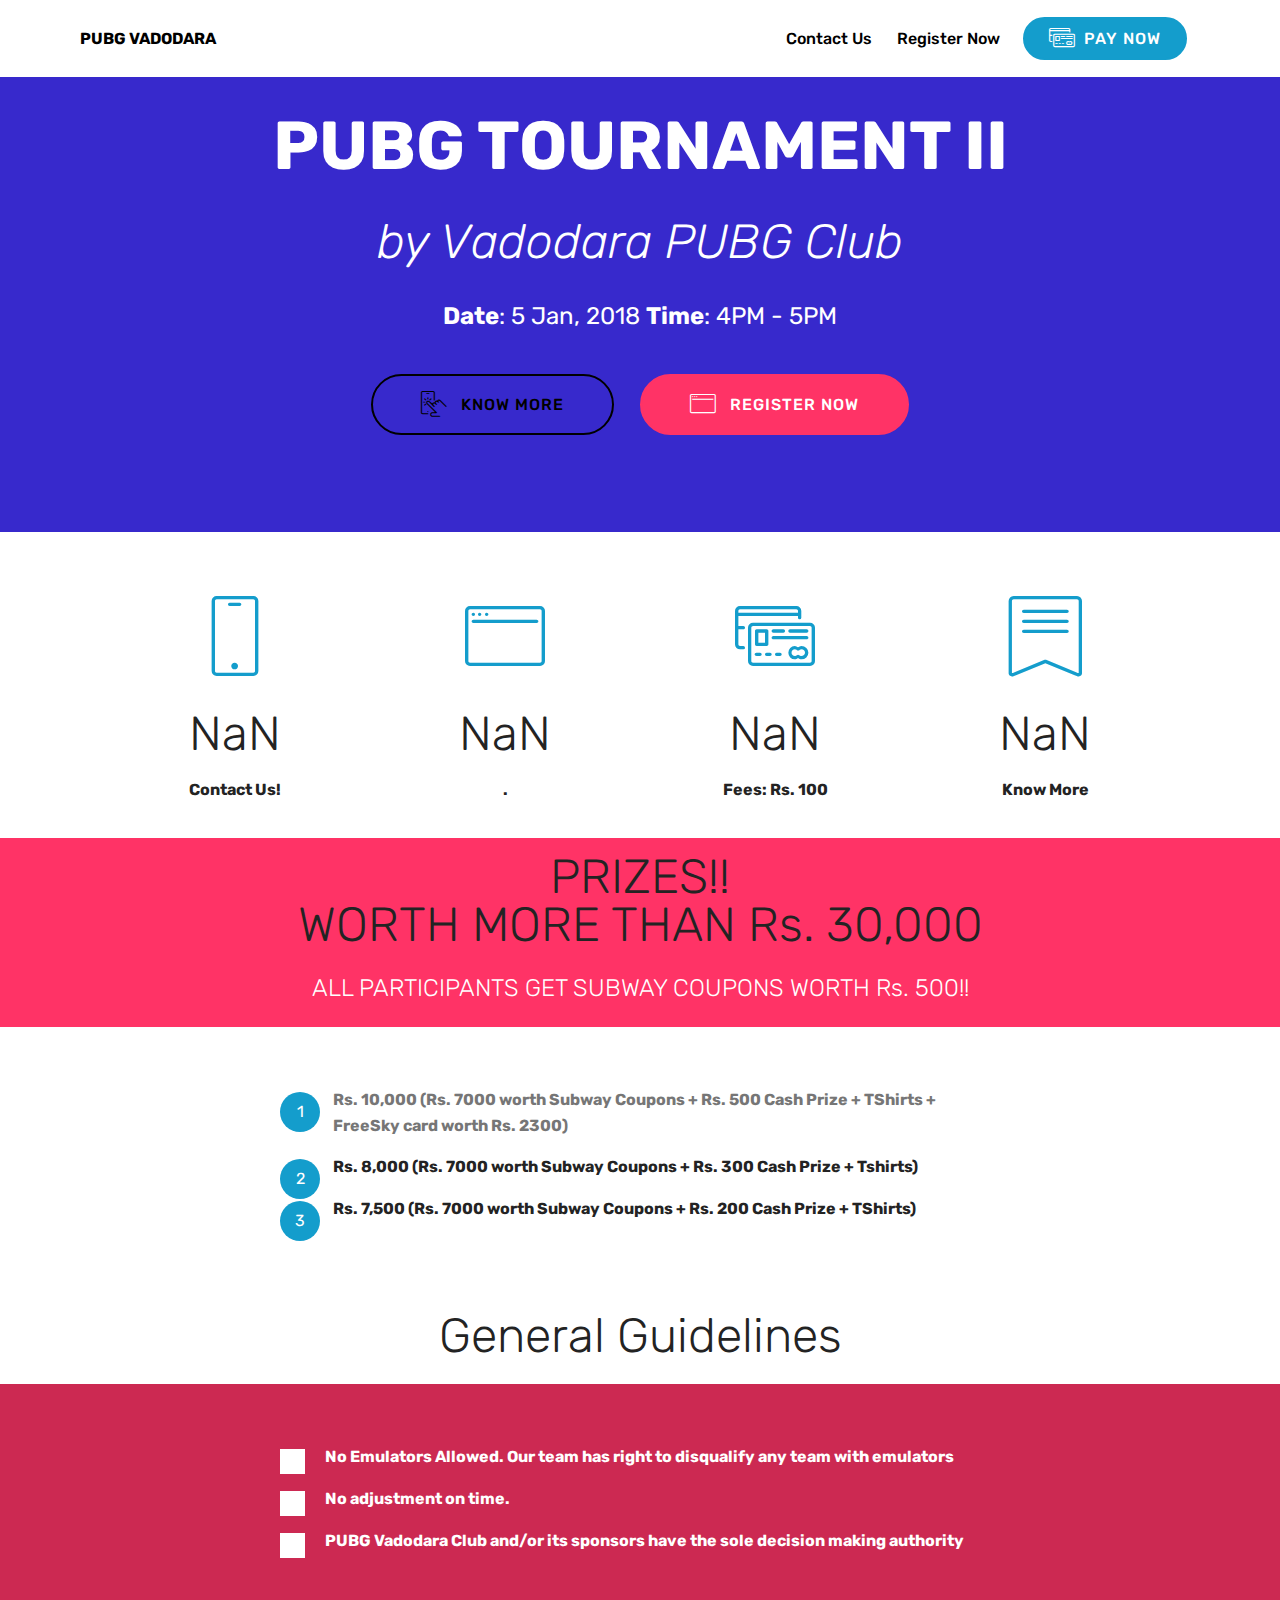
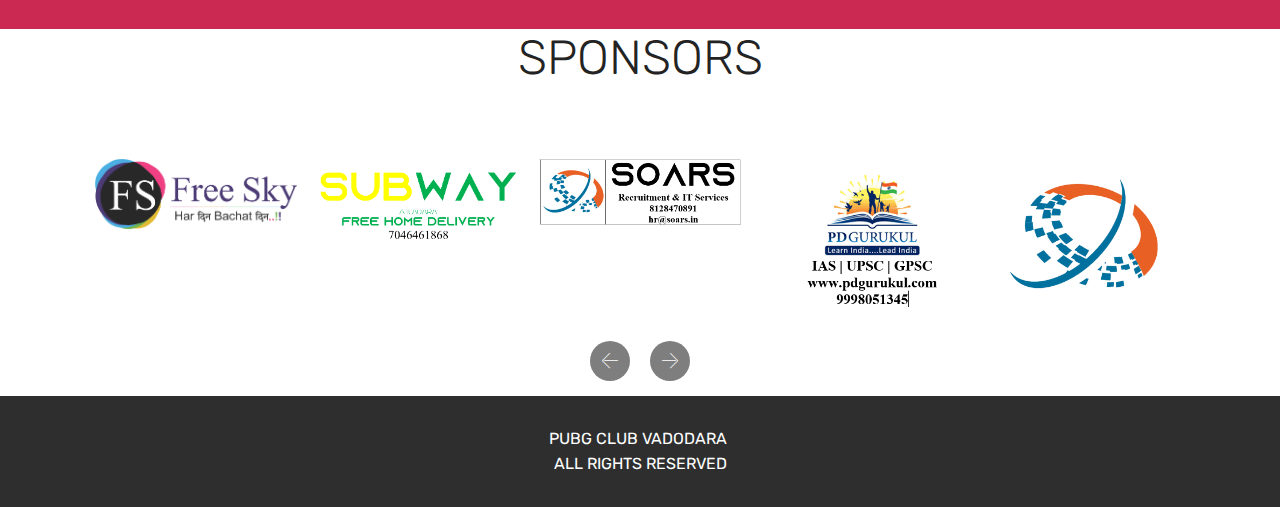
==== commit 38d4a1d1: "create github pages" ====
--- a/index.html
+++ b/index.html
@@ -6,7 +6,7 @@
   <meta http-equiv="X-UA-Compatible" content="IE=edge">
   <meta name="generator" content="Mobirise v4.8.1, mobirise.com">
   <meta name="viewport" content="width=device-width, initial-scale=1, minimum-scale=1">
-  <link rel="shortcut icon" href="assets/images/logo2.png" type="image/x-icon">
+  <link rel="shortcut icon" href="assets/images/download-2-128x72.png" type="image/x-icon">
   <meta name="description" content="">
   <title>Home</title>
   <link rel="stylesheet" href="assets/web/assets/mobirise-icons/mobirise-icons.css">
@@ -14,7 +14,6 @@
   <link rel="stylesheet" href="assets/bootstrap/css/bootstrap.min.css">
   <link rel="stylesheet" href="assets/bootstrap/css/bootstrap-grid.min.css">
   <link rel="stylesheet" href="assets/bootstrap/css/bootstrap-reboot.min.css">
-  <link rel="stylesheet" href="assets/socicon/css/styles.css">
   <link rel="stylesheet" href="assets/dropdown/css/style.css">
   <link rel="stylesheet" href="assets/theme/css/style.css">
   <link rel="stylesheet" href="assets/mobirise/css/mbr-additional.css" type="text/css">
@@ -23,11 +22,11 @@
   
 </head>
 <body>
-  <section class="menu cid-r7AhJce5m5" once="menu" id="menu1-0">
-
-    
-
-    <nav class="navbar navbar-expand beta-menu navbar-dropdown align-items-center navbar-fixed-top navbar-toggleable-sm bg-color transparent">
+  <section class="menu cid-rcipAo62F6" once="menu" id="menu2-1">
+
+    
+
+    <nav class="navbar navbar-expand beta-menu navbar-dropdown align-items-center navbar-fixed-top navbar-toggleable-sm">
         <button class="navbar-toggler navbar-toggler-right" type="button" data-toggle="collapse" data-target="#navbarSupportedContent" aria-controls="navbarSupportedContent" aria-expanded="false" aria-label="Toggle navigation">
             <div class="hamburger">
                 <span></span>
@@ -39,180 +38,259 @@
         <div class="menu-logo">
             <div class="navbar-brand">
                 
-                <span class="navbar-caption-wrap"><a class="navbar-caption text-white display-4" href="https://mobirise.com">PUBG Tournament 2018</a></span>
+                <span class="navbar-caption-wrap"><a class="navbar-caption text-black display-4" href="index.html">
+                        PUBG VADODARA</a></span>
             </div>
         </div>
         <div class="collapse navbar-collapse" id="navbarSupportedContent">
             <ul class="navbar-nav nav-dropdown" data-app-modern-menu="true"><li class="nav-item">
-                    <a class="nav-link link text-white display-4" href="index.html">
-                        <span class="mbri-home mbr-iconfont mbr-iconfont-btn"></span>Home</a>
-                </li><li class="nav-item"><a class="nav-link link text-white display-4" href="https://mobirise.com"><span class="mbri-cash mbr-iconfont mbr-iconfont-btn"></span>
-                        Pay Now</a></li>
+                    <a class="nav-link link text-black display-4" href="page1.html">Contact Us&nbsp;</a>
+                </li>
                 <li class="nav-item">
-                    <a class="nav-link link text-white display-4" href="https://mobirise.com">
-                        </a>
+                    <a class="nav-link link text-black display-4" href="http://tinyurl.com/pubgindia">Register Now</a>
                 </li></ul>
-            <div class="navbar-buttons mbr-section-btn"><a class="btn btn-sm btn-primary display-4" href="page1.html"><span class="mbri-mobile mbr-iconfont mbr-iconfont-btn"></span>
-                    Contact Us</a></div>
+            <div class="navbar-buttons mbr-section-btn"><a class="btn btn-sm btn-primary display-4" href="https://imjo.in/FzHm7A"><span class="mbri-credit-card mbr-iconfont mbr-iconfont-btn"></span>
+                    PAY NOW</a></div>
         </div>
     </nav>
 </section>
 
-<section class="engine"><a href="https://mobiri.se/p">website templates free download</a></section><section class="header12 cid-r7AhKoTVVX mbr-fullscreen mbr-parallax-background" id="header12-1">
-
-    
-
-    <div class="mbr-overlay" style="opacity: 0.9; background-color: rgb(7, 59, 76);">
-    </div>
-
-    <div class="container  ">
-            <div class="media-container">
-                <div class="col-md-12 align-center">
-                    <h1 class="mbr-section-title pb-3 mbr-white mbr-bold mbr-fonts-style display-1">PUBG MOBILE TOURNAMENT</h1>
-                    <p class="mbr-text pb-3 mbr-white mbr-fonts-style display-5">2-3 November, 2018<br>MSU CAMPUS, VADODARA<br></p>
-                    <div class="mbr-section-btn align-center py-2"><a class="btn btn-md btn-secondary display-4" href="index.html#content10-3">KNOW MORE</a></div>
-
-                    <div class="icons-media-container mbr-white">
-                        <div class="card col-12 col-md-6 col-lg-3">
-                            <div class="icon-block">
-                            <a href="https://goo.gl/forms/VaqmG2RW6KIA6TQY2">
-                                <span class="mbr-iconfont mbri-contact-form"></span>
-                            </a>
-                            </div>
-                            <h5 class="mbr-fonts-style display-5">Register Now</h5>
-                        </div>
-
-                        <div class="card col-12 col-md-6 col-lg-3">
-                            <div class="icon-block">
-                                <a href="https://mobirise.com/">
-                                    <span class="mbr-iconfont mbri-cash"></span>
-                                </a>
-                            </div>
-                            <h5 class="mbr-fonts-style display-5">
-                                Pay Now<br>And Get Discounts</h5>
-                        </div>
-
-                        <div class="card col-12 col-md-6 col-lg-3">
-                            <div class="icon-block">
-                                <a href="https://allevents.in/vadodara/pubg-tournament-vadodara-2018/80002453595357">
-                                    <span class="mbr-iconfont mbri-browse"></span>
-                                </a>
-                            </div>
-                            <h5 class="mbr-fonts-style display-5">Book Through <br>AllEvents</h5>
-                        </div>
-
-                        <div class="card col-12 col-md-6 col-lg-3">
-                            <div class="icon-block">
-                                <a href="page1.html">
-                                    <span class="mbr-iconfont mbri-mobile"></span>
-                                </a>
-                            </div>
-                            <h5 class="mbr-fonts-style display-5">Contact Us</h5>
-                        </div>
-                    </div>
-                </div>
-            </div>
-    </div>
-
-    <div class="mbr-arrow hidden-sm-down" aria-hidden="true">
-        <a href="#next">
-            <i class="mbri-down mbr-iconfont"></i>
-        </a>
-    </div>
-</section>
-
-<section class="mbr-section content4 cid-r7Ajl99cja" id="content4-2">
+<section class="engine"><a href="https://mobiri.se/q">free responsive website templates</a></section><section class="header1 cid-rcipzogBhA" id="header1-0">
+
+    
+
+    
+
+    <div class="container">
+        <div class="row justify-content-md-center">
+            <div class="mbr-white col-md-10">
+                <h1 class="mbr-section-title align-center mbr-bold pb-3 mbr-fonts-style display-1">
+                    PUBG TOURNAMENT II</h1>
+                <h3 class="mbr-section-subtitle align-center mbr-light pb-3 mbr-fonts-style display-2"><em>by Vadodara PUBG Club</em></h3>
+                <p class="mbr-text align-center pb-3 mbr-fonts-style display-5"><strong>Date</strong>: 5 Jan, 2018 <strong>Time</strong>: 4PM - 5PM</p>
+                <div class="mbr-section-btn align-center"><a class="btn btn-md btn-black-outline display-4" href="https://mobirise.com"><span class="mbri-touch mbr-iconfont mbr-iconfont-btn"></span>
+                        KNOW MORE</a>
+                    <a class="btn btn-md btn-secondary display-4" href="http://www.tinyurl.com/pubgindia"><span class="mbri-browse mbr-iconfont mbr-iconfont-btn"></span>
+                        REGISTER NOW</a></div>
+            </div>
+        </div>
+    </div>
+
+</section>
+
+<section class="counters1 counters cid-rciE4j5sUO" id="counters1-2">
+
+    
+
+    
+
+    <div class="container">
+        
+        
+
+        <div class="container pt-4 mt-2">
+            <div class="media-container-row">
+                <div class="card p-3 align-center col-12 col-md-6 col-lg-3">
+                    <div class="panel-item p-3">
+                        <div class="card-img pb-3">
+                            <span class="mbr-iconfont mbri-mobile"></span>
+                        </div>
+
+                        <div class="card-text">
+                            <h3 class="count pt-3 pb-3 mbr-fonts-style display-2">
+                                  Contact</h3>
+                            <h4 class="mbr-content-title mbr-bold mbr-fonts-style display-7">Contact Us!</h4>
+                            
+                        </div>
+                    </div>
+                </div>
+
+
+                <div class="card p-3 align-center col-12 col-md-6 col-lg-3">
+                    <div class="panel-item p-3">
+                        <div class="card-img pb-3">
+                            <a href="http://www.tinyurl.com/pubgindia"><span class="mbr-iconfont mbri-browse"></span></a>
+                        </div>
+                        <div class="card-text">
+                            <h3 class="count pt-3 pb-3 mbr-fonts-style display-2">
+                                  Register</h3>
+                            <h4 class="mbr-content-title mbr-bold mbr-fonts-style display-7">.</h4>
+                            
+                        </div>
+                    </div>
+                </div>
+
+                <div class="card p-3 align-center col-12 col-md-6 col-lg-3">
+                    <div class="panel-item p-3">
+                        <div class="card-img pb-3">
+                            <a href="https://imjo.in/FzHm7A"><span class="mbr-iconfont mbri-credit-card"></span></a>
+                        </div>
+                        <div class="card-text">
+                            <h3 class="count pt-3 pb-3 mbr-fonts-style display-2">
+                                  Pay Now</h3>
+                            <h4 class="mbr-content-title mbr-bold mbr-fonts-style display-7">Fees: Rs. 100</h4>
+                            
+                        </div>
+                    </div>
+                </div>
+
+
+                <div class="card p-3 align-center col-12 col-md-6 col-lg-3">
+                    <div class="panel-item p-3">
+                        <div class="card-img pb-3">
+                            <span class="mbr-iconfont mbri-bookmark"></span>
+                        </div>
+
+                        <div class="card-texts">
+                             <h3 class="count pt-3 pb-3 mbr-fonts-style display-2">About</h3>
+                            <h4 class="mbr-content-title mbr-bold mbr-fonts-style display-7">Know More</h4>
+                            
+                        </div>
+                    </div>
+                </div>
+            </div>
+        </div>
+   </div>
+</section>
+
+<section class="mbr-section content4 cid-rciGeqqomt" id="content4-5">
 
     
 
     <div class="container">
         <div class="media-container-row">
             <div class="title col-12 col-md-8">
-                <h2 class="align-center pb-3 mbr-fonts-style display-2"><em>
-                    SPONSORED BY</em></h2>
-                <h3 class="mbr-section-subtitle align-center mbr-light mbr-fonts-style display-5"><strong><a href="https://www.soars.in/" target="_blank">SOARS</a></strong><br>Human Resources &amp; IT Services<br>hr@soars.in<br>+91 8128470891</h3>
-                
-            </div>
-        </div>
-    </div>
-</section>
-
-<section class="mbr-section article content10 cid-r7AjIw0jHX" id="content10-3">
-    
-     
-
-    <div class="container">
-        <div class="inner-container" style="width: 66%;">
-            <hr class="line" style="width: 25%;">
-            <div class="section-text align-center mbr-white mbr-fonts-style display-5">Date - 2 &amp; 3 November, 2018<br>Time - 4:45 PM Onwards</div>
-            <hr class="line" style="width: 25%;">
-        </div>
-    </div>
-</section>
-
-<section class="mbr-section article content11 cid-r7AjZrgAU2" id="content11-4">
+                <h2 class="align-center pb-3 mbr-fonts-style display-2">PRIZES!!<br>WORTH MORE THAN Rs. 30,000</h2>
+                <h3 class="mbr-section-subtitle align-center mbr-light mbr-fonts-style display-5">ALL PARTICIPANTS GET SUBWAY COUPONS WORTH Rs. 500!!</h3>
+                
+            </div>
+        </div>
+    </div>
+</section>
+
+<section class="mbr-section article content11 cid-rciFoZdaD7" id="content11-4">
      
 
     <div class="container">
         <div class="media-container-row">
             <div class="mbr-text counter-container col-12 col-md-8 mbr-fonts-style display-7">
                 <ol>
-                    <li><strong>Rs. 1000</strong>&nbsp;- Cash Prize</li>
-                    <li><strong>Rs. 500</strong> - &nbsp;Cash Prize</li>
-                    <li><strong>Goodies</strong> - Cool PUBG Goodies worth Rs. 500!</li>
+                    <li><strong>Rs. 10,000 (Rs. 7000 worth Subway Coupons + Rs. 500 Cash Prize + TShirts + FreeSky card worth Rs. 2300)</strong></li>
+                    <li><font color="#232323"><strong>Rs. 8,000 (Rs. 7000 worth Subway Coupons + Rs. 300 Cash Prize + Tshirts) &nbsp; &nbsp;</strong></font></li>
+                    <li><font color="#232323"><strong>Rs. 7,500 (Rs. 7000 worth Subway Coupons + Rs. 200 Cash Prize + TShirts)</strong></font></li>
                 </ol>
             </div>
         </div>
     </div>
 </section>
 
-<section class="mbr-section content8 cid-r7AkeezaAi" id="content8-5">
-
-    
-
-    <div class="container">
-        <div class="media-container-row title">
-            <div class="col-12 col-md-8">
-                <div class="mbr-section-btn align-center"><a class="btn btn-primary display-4" href="https://goo.gl/forms/VaqmG2RW6KIA6TQY2">REGISTER NOW</a>
-                    <a class="btn btn-black-outline display-4" href="https://mobirise.com">PAY ONLINE</a></div>
-            </div>
-        </div>
-    </div>
-</section>
-
-<section class="cid-r7Akq75Xer" id="social-buttons1-6">
-    
-    
+<section class="mbr-section content4 cid-rciHjkzZXT" id="content4-7">
 
     
 
     <div class="container">
         <div class="media-container-row">
-            <div class="col-md-8 align-center">
-                <h2 class="pb-3 mbr-section-title mbr-fonts-style display-2">
-                    SHARE THIS PAGE!
-                </h2>
-                <div>
-                    <div class="mbr-social-likes" data-counters="false">
-                        <span class="btn btn-social facebook mx-2" title="Share link on Facebook">
-                            <i class="socicon socicon-facebook"></i>
-                        </span>
-                        <span class="btn btn-social twitter mx-2" title="Share link on Twitter">
-                            <i class="socicon socicon-twitter"></i>
-                        </span>
-                        <span class="btn btn-social plusone mx-2" title="Share link on Google+">
-                            <i class="socicon socicon-googleplus"></i>
-                        </span>
-                        
-                        
-                    </div>
-                </div>
-            </div>
-        </div>
-    </div>
-</section>
-
-<section once="" class="cid-r7AkrYeuh4" id="footer6-7">
+            <div class="title col-12 col-md-8">
+                <h2 class="align-center pb-3 mbr-fonts-style display-2">General Guidelines</h2>
+                
+                
+            </div>
+        </div>
+    </div>
+</section>
+
+<section class="mbr-section article content12 cid-rciGG3weVo" id="content12-6">
+     
+
+    <div class="container">
+        <div class="media-container-row">
+            <div class="mbr-text counter-container col-12 col-md-8 mbr-fonts-style display-7">
+                <ul>
+                    <li><strong>No Emulators Allowed. Our team has right to disqualify any team with emulators</strong></li><li><strong>No adjustment on time.</strong></li><li><strong>PUBG Vadodara Club and/or its sponsors have the sole decision making authority</strong></li>
+                </ul>
+            </div>
+        </div>
+    </div>
+</section>
+
+<section class="clients cid-rciIkGEAr5" id="clients-c">
+      
+
+    
+        <div class="container mb-5">
+            <div class="media-container-row">
+                <div class="col-12 align-center">
+                    <h2 class="mbr-section-title pb-3 mbr-fonts-style display-2">
+                        SPONSORS</h2>
+                    
+                </div>
+            </div>
+        </div>
+
+    <div class="container">
+        <div class="carousel slide" data-ride="carousel" role="listbox">
+            <div class="carousel-inner" data-visible="5">
+                
+                
+                
+                
+                
+            <div class="carousel-item ">
+                    <div class="media-container-row">
+                        <div class="col-md-12">
+                            <div class="wrap-img ">
+                                <img src="assets/images/logo2-834x290.png" class="img-responsive clients-img" alt="" title="">
+                            </div>
+                        </div>
+                    </div>
+                </div><div class="carousel-item ">
+                    <div class="media-container-row">
+                        <div class="col-md-12">
+                            <div class="wrap-img ">
+                                <img src="assets/images/subway-logo-669x271.png" class="img-responsive clients-img" alt="" title="">
+                            </div>
+                        </div>
+                    </div>
+                </div><div class="carousel-item ">
+                    <div class="media-container-row">
+                        <div class="col-md-12">
+                            <div class="wrap-img ">
+                                <img src="assets/images/soars-logo-705x231.png" class="img-responsive clients-img" alt="" title="">
+                            </div>
+                        </div>
+                    </div>
+                </div><div class="carousel-item ">
+                    <div class="media-container-row">
+                        <div class="col-md-12">
+                            <div class="wrap-img ">
+                                <img src="assets/images/pd-gurukul-312x277.png" class="img-responsive clients-img" alt="" title="">
+                            </div>
+                        </div>
+                    </div>
+                </div><div class="carousel-item ">
+                    <div class="media-container-row">
+                        <div class="col-md-12">
+                            <div class="wrap-img ">
+                                <img src="assets/images/logo-1080x1080.png" class="img-responsive clients-img" alt="" title="">
+                            </div>
+                        </div>
+                    </div>
+                </div></div>
+            <div class="carousel-controls">
+                <a data-app-prevent-settings="" class="carousel-control carousel-control-prev" role="button" data-slide="prev">
+                    <span aria-hidden="true" class="mbri-left mbr-iconfont"></span>
+                    <span class="sr-only">Previous</span>
+                </a>
+                <a data-app-prevent-settings="" class="carousel-control carousel-control-next" role="button" data-slide="next">
+                    <span aria-hidden="true" class="mbri-right mbr-iconfont"></span>
+                    <span class="sr-only">Next</span>
+                </a>
+            </div>
+        </div>
+    </div>
+</section>
+
+<section once="" class="cid-rciIX0cIue" id="footer6-d">
 
     
 
@@ -221,7 +299,7 @@
     <div class="container">
         <div class="media-container-row align-center mbr-white">
             <div class="col-12">
-                <p class="mbr-text mb-0 mbr-fonts-style display-7">PUBG Tournament 2018<br>Sponsored By - <a href="https://www.soars.in/" target="_blank">SOARS HR &amp; IT</a><br>Website Developed by - HTS Interway India</p>
+                <p class="mbr-text mb-0 mbr-fonts-style display-7">PUBG CLUB VADODARA&nbsp;<br>ALL RIGHTS RESERVED</p>
             </div>
         </div>
     </div>
@@ -234,9 +312,9 @@
   <script src="assets/bootstrap/js/bootstrap.min.js"></script>
   <script src="assets/smoothscroll/smooth-scroll.js"></script>
   <script src="assets/touchswipe/jquery.touch-swipe.min.js"></script>
-  <script src="assets/vimeoplayer/jquery.mb.vimeo_player.js"></script>
-  <script src="assets/parallax/jarallax.min.js"></script>
-  <script src="assets/sociallikes/social-likes.js"></script>
+  <script src="assets/viewportchecker/jquery.viewportchecker.js"></script>
+  <script src="assets/bootstrapcarouselswipe/bootstrap-carousel-swipe.js"></script>
+  <script src="assets/mbr-clients-slider/mbr-clients-slider.js"></script>
   <script src="assets/dropdown/js/script.min.js"></script>
   <script src="assets/theme/js/script.js"></script>
   
--- a/assets/mobirise/css/mbr-additional.css
+++ b/assets/mobirise/css/mbr-additional.css
@@ -1372,48 +1372,48 @@
 .dropup .dropdown-toggle::after {
   display: none;
 }
-.cid-r7AhJce5m5 .navbar {
-  padding: .5rem 0;
-  background: #333333;
+.cid-rcipAo62F6 .navbar {
+  background: #ffffff;
   transition: none;
   min-height: 77px;
-}
-.cid-r7AhJce5m5 .navbar-dropdown.bg-color.transparent.opened {
-  background: #333333;
-}
-.cid-r7AhJce5m5 a {
+  padding: .5rem 0;
+}
+.cid-rcipAo62F6 .navbar-dropdown.bg-color.transparent.opened {
+  background: #ffffff;
+}
+.cid-rcipAo62F6 a {
   font-style: normal;
 }
-.cid-r7AhJce5m5 .nav-item span {
+.cid-rcipAo62F6 .nav-item span {
   padding-right: 0.4em;
   line-height: 0.5em;
   vertical-align: text-bottom;
   position: relative;
   text-decoration: none;
 }
-.cid-r7AhJce5m5 .nav-item a {
+.cid-rcipAo62F6 .nav-item a {
   display: flex;
   align-items: center;
   justify-content: center;
   padding: 0.7rem 0 !important;
   margin: 0rem .65rem !important;
 }
-.cid-r7AhJce5m5 .nav-item:focus,
-.cid-r7AhJce5m5 .nav-link:focus {
+.cid-rcipAo62F6 .nav-item:focus,
+.cid-rcipAo62F6 .nav-link:focus {
   outline: none;
 }
-.cid-r7AhJce5m5 .btn {
+.cid-rcipAo62F6 .btn {
   padding: 0.4rem 1.5rem;
   display: inline-flex;
   align-items: center;
 }
-.cid-r7AhJce5m5 .btn .mbr-iconfont {
+.cid-rcipAo62F6 .btn .mbr-iconfont {
   font-size: 1.6rem;
 }
-.cid-r7AhJce5m5 .menu-logo {
+.cid-rcipAo62F6 .menu-logo {
   margin-right: auto;
 }
-.cid-r7AhJce5m5 .menu-logo .navbar-brand {
+.cid-rcipAo62F6 .menu-logo .navbar-brand {
   display: flex;
   margin-left: 5rem;
   padding: 0;
@@ -1421,49 +1421,49 @@
   min-height: 3.8rem;
   align-items: center;
 }
-.cid-r7AhJce5m5 .menu-logo .navbar-brand .navbar-caption-wrap {
-  display: -webkit-flex;
+.cid-rcipAo62F6 .menu-logo .navbar-brand .navbar-caption-wrap {
+  display: flex;
   -webkit-align-items: center;
   align-items: center;
   word-break: break-word;
   min-width: 7rem;
   margin: .3rem 0;
 }
-.cid-r7AhJce5m5 .menu-logo .navbar-brand .navbar-caption-wrap .navbar-caption {
+.cid-rcipAo62F6 .menu-logo .navbar-brand .navbar-caption-wrap .navbar-caption {
   line-height: 1.2rem !important;
   padding-right: 2rem;
 }
-.cid-r7AhJce5m5 .menu-logo .navbar-brand .navbar-logo {
+.cid-rcipAo62F6 .menu-logo .navbar-brand .navbar-logo {
   font-size: 4rem;
   transition: font-size 0.25s;
 }
-.cid-r7AhJce5m5 .menu-logo .navbar-brand .navbar-logo img {
+.cid-rcipAo62F6 .menu-logo .navbar-brand .navbar-logo img {
   display: flex;
 }
-.cid-r7AhJce5m5 .menu-logo .navbar-brand .navbar-logo .mbr-iconfont {
+.cid-rcipAo62F6 .menu-logo .navbar-brand .navbar-logo .mbr-iconfont {
   transition: font-size 0.25s;
 }
-.cid-r7AhJce5m5 .navbar-toggleable-sm .navbar-collapse {
+.cid-rcipAo62F6 .navbar-toggleable-sm .navbar-collapse {
   justify-content: flex-end;
   -webkit-justify-content: flex-end;
   padding-right: 5rem;
   width: auto;
 }
-.cid-r7AhJce5m5 .navbar-toggleable-sm .navbar-collapse .navbar-nav {
+.cid-rcipAo62F6 .navbar-toggleable-sm .navbar-collapse .navbar-nav {
   flex-wrap: wrap;
   -webkit-flex-wrap: wrap;
   padding-left: 0;
 }
-.cid-r7AhJce5m5 .navbar-toggleable-sm .navbar-collapse .navbar-nav .nav-item {
+.cid-rcipAo62F6 .navbar-toggleable-sm .navbar-collapse .navbar-nav .nav-item {
   -webkit-align-self: center;
   align-self: center;
 }
-.cid-r7AhJce5m5 .navbar-toggleable-sm .navbar-collapse .navbar-buttons {
+.cid-rcipAo62F6 .navbar-toggleable-sm .navbar-collapse .navbar-buttons {
   padding-left: 0;
   padding-bottom: 0;
 }
-.cid-r7AhJce5m5 .dropdown .dropdown-menu {
-  background: #333333;
+.cid-rcipAo62F6 .dropdown .dropdown-menu {
+  background: #ffffff;
   display: none;
   position: absolute;
   min-width: 5rem;
@@ -1471,20 +1471,20 @@
   padding-bottom: 1.4rem;
   text-align: left;
 }
-.cid-r7AhJce5m5 .dropdown .dropdown-menu .dropdown-item {
+.cid-rcipAo62F6 .dropdown .dropdown-menu .dropdown-item {
   width: auto;
   padding: 0.235em 1.5385em 0.235em 1.5385em !important;
 }
-.cid-r7AhJce5m5 .dropdown .dropdown-menu .dropdown-item::after {
+.cid-rcipAo62F6 .dropdown .dropdown-menu .dropdown-item::after {
   right: 0.5rem;
 }
-.cid-r7AhJce5m5 .dropdown .dropdown-menu .dropdown-submenu {
+.cid-rcipAo62F6 .dropdown .dropdown-menu .dropdown-submenu {
   margin: 0;
 }
-.cid-r7AhJce5m5 .dropdown.open > .dropdown-menu {
+.cid-rcipAo62F6 .dropdown.open > .dropdown-menu {
   display: block;
 }
-.cid-r7AhJce5m5 .navbar-toggleable-sm.opened:after {
+.cid-rcipAo62F6 .navbar-toggleable-sm.opened:after {
   position: absolute;
   width: 100vw;
   height: 100vh;
@@ -1496,28 +1496,28 @@
   -webkit-transform: translateY(100%);
   z-index: 1000;
 }
-.cid-r7AhJce5m5 .navbar.navbar-short {
+.cid-rcipAo62F6 .navbar.navbar-short {
   min-height: 60px;
   transition: all .2s;
 }
-.cid-r7AhJce5m5 .navbar.navbar-short .navbar-toggler-right {
+.cid-rcipAo62F6 .navbar.navbar-short .navbar-toggler-right {
   top: 20px;
 }
-.cid-r7AhJce5m5 .navbar.navbar-short .navbar-logo a {
+.cid-rcipAo62F6 .navbar.navbar-short .navbar-logo a {
   font-size: 2.5rem !important;
   line-height: 2.5rem;
   transition: font-size 0.25s;
 }
-.cid-r7AhJce5m5 .navbar.navbar-short .navbar-logo a .mbr-iconfont {
+.cid-rcipAo62F6 .navbar.navbar-short .navbar-logo a .mbr-iconfont {
   font-size: 2.5rem !important;
 }
-.cid-r7AhJce5m5 .navbar.navbar-short .navbar-logo a img {
+.cid-rcipAo62F6 .navbar.navbar-short .navbar-logo a img {
   height: 3rem !important;
 }
-.cid-r7AhJce5m5 .navbar.navbar-short .navbar-brand {
+.cid-rcipAo62F6 .navbar.navbar-short .navbar-brand {
   min-height: 3rem;
 }
-.cid-r7AhJce5m5 button.navbar-toggler {
+.cid-rcipAo62F6 button.navbar-toggler {
   width: 31px;
   height: 18px;
   cursor: pointer;
@@ -1525,99 +1525,99 @@
   top: 1.5rem;
   right: 1rem;
 }
-.cid-r7AhJce5m5 button.navbar-toggler:focus {
+.cid-rcipAo62F6 button.navbar-toggler:focus {
   outline: none;
 }
-.cid-r7AhJce5m5 button.navbar-toggler .hamburger span {
+.cid-rcipAo62F6 button.navbar-toggler .hamburger span {
   position: absolute;
   right: 0;
   width: 30px;
   height: 2px;
   border-right: 5px;
-  background-color: #ffffff;
-}
-.cid-r7AhJce5m5 button.navbar-toggler .hamburger span:nth-child(1) {
+  background-color: #333333;
+}
+.cid-rcipAo62F6 button.navbar-toggler .hamburger span:nth-child(1) {
   top: 0;
   transition: all .2s;
 }
-.cid-r7AhJce5m5 button.navbar-toggler .hamburger span:nth-child(2) {
+.cid-rcipAo62F6 button.navbar-toggler .hamburger span:nth-child(2) {
   top: 8px;
   transition: all .15s;
 }
-.cid-r7AhJce5m5 button.navbar-toggler .hamburger span:nth-child(3) {
+.cid-rcipAo62F6 button.navbar-toggler .hamburger span:nth-child(3) {
   top: 8px;
   transition: all .15s;
 }
-.cid-r7AhJce5m5 button.navbar-toggler .hamburger span:nth-child(4) {
+.cid-rcipAo62F6 button.navbar-toggler .hamburger span:nth-child(4) {
   top: 16px;
   transition: all .2s;
 }
-.cid-r7AhJce5m5 nav.opened .hamburger span:nth-child(1) {
+.cid-rcipAo62F6 nav.opened .hamburger span:nth-child(1) {
   top: 8px;
   width: 0;
   opacity: 0;
   right: 50%;
   transition: all .2s;
 }
-.cid-r7AhJce5m5 nav.opened .hamburger span:nth-child(2) {
+.cid-rcipAo62F6 nav.opened .hamburger span:nth-child(2) {
   -webkit-transform: rotate(45deg);
   transform: rotate(45deg);
   transition: all .25s;
 }
-.cid-r7AhJce5m5 nav.opened .hamburger span:nth-child(3) {
+.cid-rcipAo62F6 nav.opened .hamburger span:nth-child(3) {
   -webkit-transform: rotate(-45deg);
   transform: rotate(-45deg);
   transition: all .25s;
 }
-.cid-r7AhJce5m5 nav.opened .hamburger span:nth-child(4) {
+.cid-rcipAo62F6 nav.opened .hamburger span:nth-child(4) {
   top: 8px;
   width: 0;
   opacity: 0;
   right: 50%;
   transition: all .2s;
 }
-.cid-r7AhJce5m5 .collapsed.navbar-expand {
+.cid-rcipAo62F6 .collapsed.navbar-expand {
   flex-direction: column;
 }
-.cid-r7AhJce5m5 .collapsed .btn {
+.cid-rcipAo62F6 .collapsed .btn {
   display: flex;
 }
-.cid-r7AhJce5m5 .collapsed .navbar-collapse {
+.cid-rcipAo62F6 .collapsed .navbar-collapse {
   display: none !important;
   padding-right: 0 !important;
 }
-.cid-r7AhJce5m5 .collapsed .navbar-collapse.collapsing,
-.cid-r7AhJce5m5 .collapsed .navbar-collapse.show {
+.cid-rcipAo62F6 .collapsed .navbar-collapse.collapsing,
+.cid-rcipAo62F6 .collapsed .navbar-collapse.show {
   display: block !important;
 }
-.cid-r7AhJce5m5 .collapsed .navbar-collapse.collapsing .navbar-nav,
-.cid-r7AhJce5m5 .collapsed .navbar-collapse.show .navbar-nav {
+.cid-rcipAo62F6 .collapsed .navbar-collapse.collapsing .navbar-nav,
+.cid-rcipAo62F6 .collapsed .navbar-collapse.show .navbar-nav {
   display: block;
   text-align: center;
 }
-.cid-r7AhJce5m5 .collapsed .navbar-collapse.collapsing .navbar-nav .nav-item,
-.cid-r7AhJce5m5 .collapsed .navbar-collapse.show .navbar-nav .nav-item {
+.cid-rcipAo62F6 .collapsed .navbar-collapse.collapsing .navbar-nav .nav-item,
+.cid-rcipAo62F6 .collapsed .navbar-collapse.show .navbar-nav .nav-item {
   clear: both;
 }
-.cid-r7AhJce5m5 .collapsed .navbar-collapse.collapsing .navbar-buttons,
-.cid-r7AhJce5m5 .collapsed .navbar-collapse.show .navbar-buttons {
+.cid-rcipAo62F6 .collapsed .navbar-collapse.collapsing .navbar-buttons,
+.cid-rcipAo62F6 .collapsed .navbar-collapse.show .navbar-buttons {
   text-align: center;
 }
-.cid-r7AhJce5m5 .collapsed .navbar-collapse.collapsing .navbar-buttons:last-child,
-.cid-r7AhJce5m5 .collapsed .navbar-collapse.show .navbar-buttons:last-child {
+.cid-rcipAo62F6 .collapsed .navbar-collapse.collapsing .navbar-buttons:last-child,
+.cid-rcipAo62F6 .collapsed .navbar-collapse.show .navbar-buttons:last-child {
   margin-bottom: 1rem;
 }
-.cid-r7AhJce5m5 .collapsed button.navbar-toggler {
+.cid-rcipAo62F6 .collapsed button.navbar-toggler {
   display: block;
 }
-.cid-r7AhJce5m5 .collapsed .navbar-brand {
+.cid-rcipAo62F6 .collapsed .navbar-brand {
   margin-left: 1rem !important;
 }
-.cid-r7AhJce5m5 .collapsed .navbar-toggleable-sm {
+.cid-rcipAo62F6 .collapsed .navbar-toggleable-sm {
   flex-direction: column;
   -webkit-flex-direction: column;
 }
-.cid-r7AhJce5m5 .collapsed .dropdown .dropdown-menu {
+.cid-rcipAo62F6 .collapsed .dropdown .dropdown-menu {
   width: 100%;
   text-align: center;
   position: relative;
@@ -1629,19 +1629,19 @@
   transition-duration: .5s;
   transition-property: opacity,padding,height;
 }
-.cid-r7AhJce5m5 .collapsed .dropdown.open > .dropdown-menu {
+.cid-rcipAo62F6 .collapsed .dropdown.open > .dropdown-menu {
   position: relative;
   opacity: 1;
   height: auto;
   padding: 1.4rem 0;
   visibility: visible;
 }
-.cid-r7AhJce5m5 .collapsed .dropdown .dropdown-submenu {
+.cid-rcipAo62F6 .collapsed .dropdown .dropdown-submenu {
   left: 0;
   text-align: center;
   width: 100%;
 }
-.cid-r7AhJce5m5 .collapsed .dropdown .dropdown-toggle[data-toggle="dropdown-submenu"]::after {
+.cid-rcipAo62F6 .collapsed .dropdown .dropdown-toggle[data-toggle="dropdown-submenu"]::after {
   margin-top: 0;
   position: inherit;
   right: 0;
@@ -1657,51 +1657,51 @@
   border-left: .30em solid transparent;
 }
 @media (max-width: 991px) {
-  .cid-r7AhJce5m5 .navbar-expand {
+  .cid-rcipAo62F6.navbar-expand {
     flex-direction: column;
   }
-  .cid-r7AhJce5m5 img {
+  .cid-rcipAo62F6 img {
     height: 3.8rem !important;
   }
-  .cid-r7AhJce5m5 .btn {
+  .cid-rcipAo62F6 .btn {
     display: flex;
   }
-  .cid-r7AhJce5m5 button.navbar-toggler {
+  .cid-rcipAo62F6 button.navbar-toggler {
     display: block;
   }
-  .cid-r7AhJce5m5 .navbar-brand {
+  .cid-rcipAo62F6 .navbar-brand {
     margin-left: 1rem !important;
   }
-  .cid-r7AhJce5m5 .navbar-toggleable-sm {
+  .cid-rcipAo62F6 .navbar-toggleable-sm {
     flex-direction: column;
     -webkit-flex-direction: column;
   }
-  .cid-r7AhJce5m5 .navbar-collapse {
+  .cid-rcipAo62F6 .navbar-collapse {
     display: none !important;
     padding-right: 0 !important;
   }
-  .cid-r7AhJce5m5 .navbar-collapse.collapsing,
-  .cid-r7AhJce5m5 .navbar-collapse.show {
+  .cid-rcipAo62F6 .navbar-collapse.collapsing,
+  .cid-rcipAo62F6 .navbar-collapse.show {
     display: block !important;
   }
-  .cid-r7AhJce5m5 .navbar-collapse.collapsing .navbar-nav,
-  .cid-r7AhJce5m5 .navbar-collapse.show .navbar-nav {
+  .cid-rcipAo62F6 .navbar-collapse.collapsing .navbar-nav,
+  .cid-rcipAo62F6 .navbar-collapse.show .navbar-nav {
     display: block;
     text-align: center;
   }
-  .cid-r7AhJce5m5 .navbar-collapse.collapsing .navbar-nav .nav-item,
-  .cid-r7AhJce5m5 .navbar-collapse.show .navbar-nav .nav-item {
+  .cid-rcipAo62F6 .navbar-collapse.collapsing .navbar-nav .nav-item,
+  .cid-rcipAo62F6 .navbar-collapse.show .navbar-nav .nav-item {
     clear: both;
   }
-  .cid-r7AhJce5m5 .navbar-collapse.collapsing .navbar-buttons,
-  .cid-r7AhJce5m5 .navbar-collapse.show .navbar-buttons {
+  .cid-rcipAo62F6 .navbar-collapse.collapsing .navbar-buttons,
+  .cid-rcipAo62F6 .navbar-collapse.show .navbar-buttons {
     text-align: center;
   }
-  .cid-r7AhJce5m5 .navbar-collapse.collapsing .navbar-buttons:last-child,
-  .cid-r7AhJce5m5 .navbar-collapse.show .navbar-buttons:last-child {
+  .cid-rcipAo62F6 .navbar-collapse.collapsing .navbar-buttons:last-child,
+  .cid-rcipAo62F6 .navbar-collapse.show .navbar-buttons:last-child {
     margin-bottom: 1rem;
   }
-  .cid-r7AhJce5m5 .dropdown .dropdown-menu {
+  .cid-rcipAo62F6 .dropdown .dropdown-menu {
     width: 100%;
     text-align: center;
     position: relative;
@@ -1713,19 +1713,19 @@
     transition-duration: .5s;
     transition-property: opacity,padding,height;
   }
-  .cid-r7AhJce5m5 .dropdown.open > .dropdown-menu {
+  .cid-rcipAo62F6 .dropdown.open > .dropdown-menu {
     position: relative;
     opacity: 1;
     height: auto;
     padding: 1.4rem 0;
     visibility: visible;
   }
-  .cid-r7AhJce5m5 .dropdown .dropdown-submenu {
+  .cid-rcipAo62F6 .dropdown .dropdown-submenu {
     left: 0;
     text-align: center;
     width: 100%;
   }
-  .cid-r7AhJce5m5 .dropdown .dropdown-toggle[data-toggle="dropdown-submenu"]::after {
+  .cid-rcipAo62F6 .dropdown .dropdown-toggle[data-toggle="dropdown-submenu"]::after {
     margin-top: 0;
     position: inherit;
     right: 0;
@@ -1742,94 +1742,75 @@
   }
 }
 @media (min-width: 767px) {
-  .cid-r7AhJce5m5 .menu-logo {
+  .cid-rcipAo62F6 .menu-logo {
     flex-shrink: 0;
   }
 }
-.cid-r7AhJce5m5 .navbar-collapse {
+.cid-rcipAo62F6 .navbar-collapse {
   flex-basis: auto;
 }
-.cid-r7AhJce5m5 .nav-link:hover,
-.cid-r7AhJce5m5 .dropdown-item:hover {
-  color: #c1c1c1 !important;
-}
-.cid-r7AhKoTVVX {
-  background-image: url("../../../assets/images/download-1-300x168.jpg");
-}
-.cid-r7AhKoTVVX .icons-media-container {
-  display: flex;
-  justify-content: center;
-  -webkit-justify-content: center;
-  flex-direction: row;
-  -webkit-flex-direction: row;
-  flex-wrap: wrap;
-  -webkit-flex-wrap: wrap;
-  padding-top: 4rem;
-}
-.cid-r7AhKoTVVX .icons-media-container .mbr-iconfont {
-  font-size: 96px;
+.cid-rcipAo62F6 .nav-link:hover,
+.cid-rcipAo62F6 .dropdown-item:hover {
+  color: #767676 !important;
+}
+.cid-rcipzogBhA {
+  padding-top: 105px;
+  padding-bottom: 90px;
+  background-color: #3729cc;
+}
+.cid-rciE4j5sUO {
+  padding-top: 0px;
+  padding-bottom: 0px;
+  background-color: #ffffff;
+}
+.cid-rciE4j5sUO h3 {
+  text-align: center;
+}
+.cid-rciE4j5sUO .mbr-section-subtitle {
+  color: #767676;
+  font-weight: 300;
+}
+.cid-rciE4j5sUO .mbr-content-text {
+  color: #767676;
+}
+.cid-rciE4j5sUO .panel-item {
+  background: #ffffff;
+}
+.cid-rciE4j5sUO .card {
+  word-wrap: break-word;
+}
+.cid-rciE4j5sUO .mbr-iconfont {
+  font-size: 80px;
+  color: #149dcc;
+}
+.cid-rciGeqqomt {
+  padding-top: 15px;
+  padding-bottom: 15px;
+  background-color: #ff3366;
+}
+.cid-rciGeqqomt .mbr-section-subtitle {
   color: #ffffff;
 }
-.cid-r7AhKoTVVX .icons-media-container .icon-block {
-  padding-bottom: 1rem;
-}
-.cid-r7AhKoTVVX .mbr-text {
-  color: #ffffff;
-}
-.cid-r7AhKoTVVX .card {
-  padding-bottom: 1.5rem;
-}
-.cid-r7Ajl99cja {
-  padding-top: 30px;
-  padding-bottom: 15px;
-  background-color: #ffffff;
-}
-.cid-r7Ajl99cja .mbr-section-subtitle {
-  color: #232323;
-}
-.cid-r7AjIw0jHX {
-  padding-top: 30px;
-  padding-bottom: 30px;
-  background-color: #2e2e2e;
-}
-.cid-r7AjIw0jHX .line {
-  background-color: #ffffff;
-  color: #ffffff;
-  align: center;
-  height: 2px;
-  margin: 0 auto;
-}
-.cid-r7AjIw0jHX .section-text {
-  padding: 2rem 0;
-}
-.cid-r7AjIw0jHX .inner-container {
-  margin: 0 auto;
-}
-@media (max-width: 768px) {
-  .cid-r7AjIw0jHX .inner-container {
-    width: 100% !important;
-  }
-}
-.cid-r7AjZrgAU2 {
+.cid-rciFoZdaD7 {
   padding-top: 60px;
   padding-bottom: 60px;
   background-color: #ffffff;
 }
-.cid-r7AjZrgAU2 .counter-container {
+.cid-rciFoZdaD7 .counter-container {
   color: #767676;
 }
-.cid-r7AjZrgAU2 .counter-container ol {
+.cid-rciFoZdaD7 .counter-container ol {
   margin-bottom: 0;
   counter-reset: myCounter;
 }
-.cid-r7AjZrgAU2 .counter-container ol li {
+.cid-rciFoZdaD7 .counter-container ol li {
   margin-bottom: 1rem;
 }
-.cid-r7AjZrgAU2 .counter-container ol li {
+.cid-rciFoZdaD7 .counter-container ol li {
   list-style: none;
   padding-left: .5rem;
 }
-.cid-r7AjZrgAU2 .counter-container ol li:before {
+.cid-rciFoZdaD7 .counter-container ol li:before {
   position: absolute;
   left: 0px;
   margin-top: -10px;
@@ -1846,81 +1827,304 @@
   height: 40px;
   border-radius: 50%;
 }
-.cid-r7AkeezaAi {
-  padding-top: 45px;
-  padding-bottom: 30px;
-  background-color: #f7ed4a;
-}
-.cid-r7Akq75Xer {
-  padding-top: 45px;
+.cid-rciFoZdaD7 .mbr-text B {
+  color: #232323;
+}
+.cid-rciHjkzZXT {
+  padding-top: 15px;
+  padding-bottom: 0px;
+  background-color: #ffffff;
+}
+.cid-rciHjkzZXT .mbr-section-subtitle {
+  color: #767676;
+}
+.cid-rciGG3weVo {
+  padding-top: 60px;
   padding-bottom: 60px;
+  background-color: #cc2952;
+}
+.cid-rciGG3weVo .counter-container {
+  color: #767676;
+}
+.cid-rciGG3weVo .counter-container ul {
+  margin-bottom: 0;
+}
+.cid-rciGG3weVo .counter-container ul li {
+  margin-bottom: 1rem;
+  list-style: none;
+}
+.cid-rciGG3weVo .counter-container ul li:before {
+  position: absolute;
+  left: 0px;
+  margin-top: -10px;
+  padding-top: 3px;
+  content: '';
+  display: inline-block;
+  text-align: center;
+  margin: 5px 10px;
+  line-height: 20px;
+  transition: all .2s;
+  color: #000000;
+  background: #ffffff;
+  width: 25px;
+  height: 25px;
+  border-radius: 50%;
+  border-radius: 0;
+}
+.cid-rciGG3weVo .mbr-text UL {
+  color: #ffffff;
+}
+.cid-rciIkGEAr5 {
+  padding-top: 0px;
+  padding-bottom: 15px;
   background-color: #ffffff;
 }
-.cid-r7Akq75Xer [class^="socicon-"]:before,
-.cid-r7Akq75Xer [class*=" socicon-"]:before {
-  line-height: 44px;
-}
-.cid-r7Akq75Xer .btn-social {
-  border-color: #149dcc;
-}
-.cid-r7Akq75Xer .btn-social:hover {
-  background: #149dcc;
-}
-.cid-r7Akq75Xer .btn-social:hover i.socicon {
-  color: #ffffff !important;
-}
-@media (max-width: 767px) {
-  .cid-r7Akq75Xer .btn {
-    font-size: 20px !important;
-  }
-}
-.cid-r7AkrYeuh4 {
+.cid-rciIkGEAr5 .carousel-control {
+  background: #000;
+}
+.cid-rciIkGEAr5 .mbr-section-subtitle {
+  color: #767676;
+}
+.cid-rciIkGEAr5 .carousel-item {
+  -webkit-justify-content: center;
+  justify-content: center;
+}
+.cid-rciIkGEAr5 .carousel-item .media-container-row {
+  -webkit-flex-grow: 1;
+  flex-grow: 1;
+}
+.cid-rciIkGEAr5 .carousel-item .wrap-img {
+  text-align: center;
+}
+.cid-rciIkGEAr5 .carousel-item .wrap-img img {
+  max-height: 150px;
+  width: auto;
+  max-width: 100%;
+}
+.cid-rciIkGEAr5 .carousel-controls {
+  display: flex;
+  -webkit-justify-content: center;
+  justify-content: center;
+}
+.cid-rciIkGEAr5 .carousel-controls .carousel-control {
+  background: #000;
+  border-radius: 50%;
+  position: static;
+  width: 40px;
+  height: 40px;
+  margin-top: 2rem;
+  border-width: 1px;
+}
+.cid-rciIkGEAr5 .carousel-controls .carousel-control.carousel-control-prev {
+  left: auto;
+  margin-right: 20px;
+  margin-left: 0;
+}
+.cid-rciIkGEAr5 .carousel-controls .carousel-control.carousel-control-next {
+  right: auto;
+  margin-right: 0;
+}
+.cid-rciIkGEAr5 .carousel-controls .carousel-control .mbr-iconfont {
+  font-size: 1rem;
+}
+.cid-rciIkGEAr5 .cloneditem-1,
+.cid-rciIkGEAr5 .cloneditem-2,
+.cid-rciIkGEAr5 .cloneditem-3,
+.cid-rciIkGEAr5 .cloneditem-4,
+.cid-rciIkGEAr5 .cloneditem-5 {
+  display: none;
+}
+.cid-rciIkGEAr5 .col-lg-15 {
+  -webkit-box-flex: 0;
+  -ms-flex: 0 0 100%;
+  -webkit-flex: 0 0 100%;
+  flex: 0 0 100%;
+  max-width: 100%;
+  position: relative;
+  min-height: 1px;
+  padding-right: 10px;
+  padding-left: 10px;
+  width: 100%;
+}
+@media (min-width: 992px) {
+  .cid-rciIkGEAr5 .col-lg-15 {
+    -ms-flex: 0 0 20%;
+    -webkit-flex: 0 0 20%;
+    flex: 0 0 20%;
+    max-width: 20%;
+    width: 20%;
+  }
+  .cid-rciIkGEAr5 .carousel-inner.slides2 > .carousel-item.active.carousel-item-right,
+  .cid-rciIkGEAr5 .carousel-inner.slides2 > .carousel-item.carousel-item-next {
+    left: 0;
+    -webkit-transform: translate3d(50%, 0, 0);
+    transform: translate3d(50%, 0, 0);
+  }
+  .cid-rciIkGEAr5 .carousel-inner.slides2 > .carousel-item.active.carousel-item-left,
+  .cid-rciIkGEAr5 .carousel-inner.slides2 > .carousel-item.carousel-item-prev {
+    left: 0;
+    -webkit-transform: translate3d(-50%, 0, 0);
+    transform: translate3d(-50%, 0, 0);
+  }
+  .cid-rciIkGEAr5 .carousel-inner.slides2 > .carousel-item.carousel-item-left,
+  .cid-rciIkGEAr5 .carousel-inner.slides2 > .carousel-item.carousel-item-prev.carousel-item-right,
+  .cid-rciIkGEAr5 .carousel-inner.slides2 > .carousel-item.active {
+    left: 0;
+    -webkit-transform: translate3d(0, 0, 0);
+    transform: translate3d(0, 0, 0);
+  }
+  .cid-rciIkGEAr5 .carousel-inner.slides2 .cloneditem-1,
+  .cid-rciIkGEAr5 .carousel-inner.slides2 .cloneditem-2,
+  .cid-rciIkGEAr5 .carousel-inner.slides2 .cloneditem-3 {
+    display: block;
+  }
+  .cid-rciIkGEAr5 .carousel-inner.slides3 > .carousel-item.active.carousel-item-right,
+  .cid-rciIkGEAr5 .carousel-inner.slides3 > .carousel-item.carousel-item-next {
+    left: 0;
+    -webkit-transform: translate3d(33.333333%, 0, 0);
+    transform: translate3d(33.333333%, 0, 0);
+  }
+  .cid-rciIkGEAr5 .carousel-inner.slides3 > .carousel-item.active.carousel-item-left,
+  .cid-rciIkGEAr5 .carousel-inner.slides3 > .carousel-item.carousel-item-prev {
+    left: 0;
+    -webkit-transform: translate3d(-33.333333%, 0, 0);
+    transform: translate3d(-33.333333%, 0, 0);
+  }
+  .cid-rciIkGEAr5 .carousel-inner.slides3 > .carousel-item.carousel-item-left,
+  .cid-rciIkGEAr5 .carousel-inner.slides3 > .carousel-item.carousel-item-prev.carousel-item-right,
+  .cid-rciIkGEAr5 .carousel-inner.slides3 > .carousel-item.active {
+    left: 0;
+    -webkit-transform: translate3d(0, 0, 0);
+    transform: translate3d(0, 0, 0);
+  }
+  .cid-rciIkGEAr5 .carousel-inner.slides3 .cloneditem-1,
+  .cid-rciIkGEAr5 .carousel-inner.slides3 .cloneditem-2,
+  .cid-rciIkGEAr5 .carousel-inner.slides3 .cloneditem-3 {
+    display: block;
+  }
+  .cid-rciIkGEAr5 .carousel-inner.slides4 > .carousel-item.active.carousel-item-right,
+  .cid-rciIkGEAr5 .carousel-inner.slides4 > .carousel-item.carousel-item-next {
+    left: 0;
+    -webkit-transform: translate3d(25%, 0, 0);
+    transform: translate3d(25%, 0, 0);
+  }
+  .cid-rciIkGEAr5 .carousel-inner.slides4 > .carousel-item.active.carousel-item-left,
+  .cid-rciIkGEAr5 .carousel-inner.slides4 > .carousel-item.carousel-item-prev {
+    left: 0;
+    -webkit-transform: translate3d(-25%, 0, 0);
+    transform: translate3d(-25%, 0, 0);
+  }
+  .cid-rciIkGEAr5 .carousel-inner.slides4 > .carousel-item.carousel-item-left,
+  .cid-rciIkGEAr5 .carousel-inner.slides4 > .carousel-item.carousel-item-prev.carousel-item-right,
+  .cid-rciIkGEAr5 .carousel-inner.slides4 > .carousel-item.active {
+    left: 0;
+    -webkit-transform: translate3d(0, 0, 0);
+    transform: translate3d(0, 0, 0);
+  }
+  .cid-rciIkGEAr5 .carousel-inner.slides4 .cloneditem-1,
+  .cid-rciIkGEAr5 .carousel-inner.slides4 .cloneditem-2,
+  .cid-rciIkGEAr5 .carousel-inner.slides4 .cloneditem-3 {
+    display: block;
+  }
+  .cid-rciIkGEAr5 .carousel-inner.slides5 > .carousel-item.active.carousel-item-right,
+  .cid-rciIkGEAr5 .carousel-inner.slides5 > .carousel-item.carousel-item-next {
+    left: 0;
+    -webkit-transform: translate3d(20%, 0, 0);
+    transform: translate3d(20%, 0, 0);
+  }
+  .cid-rciIkGEAr5 .carousel-inner.slides5 > .carousel-item.active.carousel-item-left,
+  .cid-rciIkGEAr5 .carousel-inner.slides5 > .carousel-item.carousel-item-prev {
+    left: 0;
+    -webkit-transform: translate3d(-20%, 0, 0);
+    transform: translate3d(-20%, 0, 0);
+  }
+  .cid-rciIkGEAr5 .carousel-inner.slides5 > .carousel-item.carousel-item-left,
+  .cid-rciIkGEAr5 .carousel-inner.slides5 > .carousel-item.carousel-item-prev.carousel-item-right,
+  .cid-rciIkGEAr5 .carousel-inner.slides5 > .carousel-item.active {
+    left: 0;
+    -webkit-transform: translate3d(0, 0, 0);
+    transform: translate3d(0, 0, 0);
+  }
+  .cid-rciIkGEAr5 .carousel-inner.slides5 .cloneditem-1,
+  .cid-rciIkGEAr5 .carousel-inner.slides5 .cloneditem-2,
+  .cid-rciIkGEAr5 .carousel-inner.slides5 .cloneditem-3,
+  .cid-rciIkGEAr5 .carousel-inner.slides5 .cloneditem-4 {
+    display: block;
+  }
+  .cid-rciIkGEAr5 .carousel-inner.slides6 > .carousel-item.active.carousel-item-right,
+  .cid-rciIkGEAr5 .carousel-inner.slides6 > .carousel-item.carousel-item-next {
+    left: 0;
+    -webkit-transform: translate3d(16.666667%, 0, 0);
+    transform: translate3d(16.666667%, 0, 0);
+  }
+  .cid-rciIkGEAr5 .carousel-inner.slides6 > .carousel-item.active.carousel-item-left,
+  .cid-rciIkGEAr5 .carousel-inner.slides6 > .carousel-item.carousel-item-prev {
+    left: 0;
+    -webkit-transform: translate3d(-16.666667%, 0, 0);
+    transform: translate3d(-16.666667%, 0, 0);
+  }
+  .cid-rciIkGEAr5 .carousel-inner.slides6 > .carousel-item.carousel-item-left,
+  .cid-rciIkGEAr5 .carousel-inner.slides6 > .carousel-item.carousel-item-prev.carousel-item-right,
+  .cid-rciIkGEAr5 .carousel-inner.slides6 > .carousel-item.active {
+    left: 0;
+    -webkit-transform: translate3d(0, 0, 0);
+    transform: translate3d(0, 0, 0);
+  }
+  .cid-rciIkGEAr5 .carousel-inner.slides6 .cloneditem-1,
+  .cid-rciIkGEAr5 .carousel-inner.slides6 .cloneditem-2,
+  .cid-rciIkGEAr5 .carousel-inner.slides6 .cloneditem-3,
+  .cid-rciIkGEAr5 .carousel-inner.slides6 .cloneditem-4,
+  .cid-rciIkGEAr5 .carousel-inner.slides6 .cloneditem-5 {
+    display: block;
+  }
+}
+.cid-rciIX0cIue {
   padding-top: 30px;
   padding-bottom: 30px;
   background-color: #2e2e2e;
 }
-.cid-r7AhJce5m5 .navbar {
-  padding: .5rem 0;
-  background: #333333;
+.cid-rcipAo62F6 .navbar {
+  background: #ffffff;
   transition: none;
   min-height: 77px;
-}
-.cid-r7AhJce5m5 .navbar-dropdown.bg-color.transparent.opened {
-  background: #333333;
-}
-.cid-r7AhJce5m5 a {
+  padding: .5rem 0;
+}
+.cid-rcipAo62F6 .navbar-dropdown.bg-color.transparent.opened {
+  background: #ffffff;
+}
+.cid-rcipAo62F6 a {
   font-style: normal;
 }
-.cid-r7AhJce5m5 .nav-item span {
+.cid-rcipAo62F6 .nav-item span {
   padding-right: 0.4em;
   line-height: 0.5em;
   vertical-align: text-bottom;
   position: relative;
   text-decoration: none;
 }
-.cid-r7AhJce5m5 .nav-item a {
+.cid-rcipAo62F6 .nav-item a {
   display: flex;
   align-items: center;
   justify-content: center;
   padding: 0.7rem 0 !important;
   margin: 0rem .65rem !important;
 }
-.cid-r7AhJce5m5 .nav-item:focus,
-.cid-r7AhJce5m5 .nav-link:focus {
+.cid-rcipAo62F6 .nav-item:focus,
+.cid-rcipAo62F6 .nav-link:focus {
   outline: none;
 }
-.cid-r7AhJce5m5 .btn {
+.cid-rcipAo62F6 .btn {
   padding: 0.4rem 1.5rem;
   display: inline-flex;
   align-items: center;
 }
-.cid-r7AhJce5m5 .btn .mbr-iconfont {
+.cid-rcipAo62F6 .btn .mbr-iconfont {
   font-size: 1.6rem;
 }
-.cid-r7AhJce5m5 .menu-logo {
+.cid-rcipAo62F6 .menu-logo {
   margin-right: auto;
 }
-.cid-r7AhJce5m5 .menu-logo .navbar-brand {
+.cid-rcipAo62F6 .menu-logo .navbar-brand {
   display: flex;
   margin-left: 5rem;
   padding: 0;
@@ -1928,49 +2132,49 @@
   min-height: 3.8rem;
   align-items: center;
 }
-.cid-r7AhJce5m5 .menu-logo .navbar-brand .navbar-caption-wrap {
-  display: -webkit-flex;
+.cid-rcipAo62F6 .menu-logo .navbar-brand .navbar-caption-wrap {
+  display: flex;
   -webkit-align-items: center;
   align-items: center;
   word-break: break-word;
   min-width: 7rem;
   margin: .3rem 0;
 }
-.cid-r7AhJce5m5 .menu-logo .navbar-brand .navbar-caption-wrap .navbar-caption {
+.cid-rcipAo62F6 .menu-logo .navbar-brand .navbar-caption-wrap .navbar-caption {
   line-height: 1.2rem !important;
   padding-right: 2rem;
 }
-.cid-r7AhJce5m5 .menu-logo .navbar-brand .navbar-logo {
+.cid-rcipAo62F6 .menu-logo .navbar-brand .navbar-logo {
   font-size: 4rem;
   transition: font-size 0.25s;
 }
-.cid-r7AhJce5m5 .menu-logo .navbar-brand .navbar-logo img {
+.cid-rcipAo62F6 .menu-logo .navbar-brand .navbar-logo img {
   display: flex;
 }
-.cid-r7AhJce5m5 .menu-logo .navbar-brand .navbar-logo .mbr-iconfont {
+.cid-rcipAo62F6 .menu-logo .navbar-brand .navbar-logo .mbr-iconfont {
   transition: font-size 0.25s;
 }
-.cid-r7AhJce5m5 .navbar-toggleable-sm .navbar-collapse {
+.cid-rcipAo62F6 .navbar-toggleable-sm .navbar-collapse {
   justify-content: flex-end;
   -webkit-justify-content: flex-end;
   padding-right: 5rem;
   width: auto;
 }
-.cid-r7AhJce5m5 .navbar-toggleable-sm .navbar-collapse .navbar-nav {
+.cid-rcipAo62F6 .navbar-toggleable-sm .navbar-collapse .navbar-nav {
   flex-wrap: wrap;
   -webkit-flex-wrap: wrap;
   padding-left: 0;
 }
-.cid-r7AhJce5m5 .navbar-toggleable-sm .navbar-collapse .navbar-nav .nav-item {
+.cid-rcipAo62F6 .navbar-toggleable-sm .navbar-collapse .navbar-nav .nav-item {
   -webkit-align-self: center;
   align-self: center;
 }
-.cid-r7AhJce5m5 .navbar-toggleable-sm .navbar-collapse .navbar-buttons {
+.cid-rcipAo62F6 .navbar-toggleable-sm .navbar-collapse .navbar-buttons {
   padding-left: 0;
   padding-bottom: 0;
 }
-.cid-r7AhJce5m5 .dropdown .dropdown-menu {
-  background: #333333;
+.cid-rcipAo62F6 .dropdown .dropdown-menu {
+  background: #ffffff;
   display: none;
   position: absolute;
   min-width: 5rem;
@@ -1978,20 +2182,20 @@
   padding-bottom: 1.4rem;
   text-align: left;
 }
-.cid-r7AhJce5m5 .dropdown .dropdown-menu .dropdown-item {
+.cid-rcipAo62F6 .dropdown .dropdown-menu .dropdown-item {
   width: auto;
   padding: 0.235em 1.5385em 0.235em 1.5385em !important;
 }
-.cid-r7AhJce5m5 .dropdown .dropdown-menu .dropdown-item::after {
+.cid-rcipAo62F6 .dropdown .dropdown-menu .dropdown-item::after {
   right: 0.5rem;
 }
-.cid-r7AhJce5m5 .dropdown .dropdown-menu .dropdown-submenu {
+.cid-rcipAo62F6 .dropdown .dropdown-menu .dropdown-submenu {
   margin: 0;
 }
-.cid-r7AhJce5m5 .dropdown.open > .dropdown-menu {
+.cid-rcipAo62F6 .dropdown.open > .dropdown-menu {
   display: block;
 }
-.cid-r7AhJce5m5 .navbar-toggleable-sm.opened:after {
+.cid-rcipAo62F6 .navbar-toggleable-sm.opened:after {
   position: absolute;
   width: 100vw;
   height: 100vh;
@@ -2003,28 +2207,28 @@
   -webkit-transform: translateY(100%);
   z-index: 1000;
 }
-.cid-r7AhJce5m5 .navbar.navbar-short {
+.cid-rcipAo62F6 .navbar.navbar-short {
   min-height: 60px;
   transition: all .2s;
 }
-.cid-r7AhJce5m5 .navbar.navbar-short .navbar-toggler-right {
+.cid-rcipAo62F6 .navbar.navbar-short .navbar-toggler-right {
   top: 20px;
 }
-.cid-r7AhJce5m5 .navbar.navbar-short .navbar-logo a {
+.cid-rcipAo62F6 .navbar.navbar-short .navbar-logo a {
   font-size: 2.5rem !important;
   line-height: 2.5rem;
   transition: font-size 0.25s;
 }
-.cid-r7AhJce5m5 .navbar.navbar-short .navbar-logo a .mbr-iconfont {
+.cid-rcipAo62F6 .navbar.navbar-short .navbar-logo a .mbr-iconfont {
   font-size: 2.5rem !important;
 }
-.cid-r7AhJce5m5 .navbar.navbar-short .navbar-logo a img {
+.cid-rcipAo62F6 .navbar.navbar-short .navbar-logo a img {
   height: 3rem !important;
 }
-.cid-r7AhJce5m5 .navbar.navbar-short .navbar-brand {
+.cid-rcipAo62F6 .navbar.navbar-short .navbar-brand {
   min-height: 3rem;
 }
-.cid-r7AhJce5m5 button.navbar-toggler {
+.cid-rcipAo62F6 button.navbar-toggler {
   width: 31px;
   height: 18px;
   cursor: pointer;
@@ -2032,99 +2236,99 @@
   top: 1.5rem;
   right: 1rem;
 }
-.cid-r7AhJce5m5 button.navbar-toggler:focus {
+.cid-rcipAo62F6 button.navbar-toggler:focus {
   outline: none;
 }
-.cid-r7AhJce5m5 button.navbar-toggler .hamburger span {
+.cid-rcipAo62F6 button.navbar-toggler .hamburger span {
   position: absolute;
   right: 0;
   width: 30px;
   height: 2px;
   border-right: 5px;
-  background-color: #ffffff;
-}
-.cid-r7AhJce5m5 button.navbar-toggler .hamburger span:nth-child(1) {
+  background-color: #333333;
+}
+.cid-rcipAo62F6 button.navbar-toggler .hamburger span:nth-child(1) {
   top: 0;
   transition: all .2s;
 }
-.cid-r7AhJce5m5 button.navbar-toggler .hamburger span:nth-child(2) {
+.cid-rcipAo62F6 button.navbar-toggler .hamburger span:nth-child(2) {
   top: 8px;
   transition: all .15s;
 }
-.cid-r7AhJce5m5 button.navbar-toggler .hamburger span:nth-child(3) {
+.cid-rcipAo62F6 button.navbar-toggler .hamburger span:nth-child(3) {
   top: 8px;
   transition: all .15s;
 }
-.cid-r7AhJce5m5 button.navbar-toggler .hamburger span:nth-child(4) {
+.cid-rcipAo62F6 button.navbar-toggler .hamburger span:nth-child(4) {
   top: 16px;
   transition: all .2s;
 }
-.cid-r7AhJce5m5 nav.opened .hamburger span:nth-child(1) {
+.cid-rcipAo62F6 nav.opened .hamburger span:nth-child(1) {
   top: 8px;
   width: 0;
   opacity: 0;
   right: 50%;
   transition: all .2s;
 }
-.cid-r7AhJce5m5 nav.opened .hamburger span:nth-child(2) {
+.cid-rcipAo62F6 nav.opened .hamburger span:nth-child(2) {
   -webkit-transform: rotate(45deg);
   transform: rotate(45deg);
   transition: all .25s;
 }
-.cid-r7AhJce5m5 nav.opened .hamburger span:nth-child(3) {
+.cid-rcipAo62F6 nav.opened .hamburger span:nth-child(3) {
   -webkit-transform: rotate(-45deg);
   transform: rotate(-45deg);
   transition: all .25s;
 }
-.cid-r7AhJce5m5 nav.opened .hamburger span:nth-child(4) {
+.cid-rcipAo62F6 nav.opened .hamburger span:nth-child(4) {
   top: 8px;
   width: 0;
   opacity: 0;
   right: 50%;
   transition: all .2s;
 }
-.cid-r7AhJce5m5 .collapsed.navbar-expand {
+.cid-rcipAo62F6 .collapsed.navbar-expand {
   flex-direction: column;
 }
-.cid-r7AhJce5m5 .collapsed .btn {
+.cid-rcipAo62F6 .collapsed .btn {
   display: flex;
 }
-.cid-r7AhJce5m5 .collapsed .navbar-collapse {
+.cid-rcipAo62F6 .collapsed .navbar-collapse {
   display: none !important;
   padding-right: 0 !important;
 }
-.cid-r7AhJce5m5 .collapsed .navbar-collapse.collapsing,
-.cid-r7AhJce5m5 .collapsed .navbar-collapse.show {
+.cid-rcipAo62F6 .collapsed .navbar-collapse.collapsing,
+.cid-rcipAo62F6 .collapsed .navbar-collapse.show {
   display: block !important;
 }
-.cid-r7AhJce5m5 .collapsed .navbar-collapse.collapsing .navbar-nav,
-.cid-r7AhJce5m5 .collapsed .navbar-collapse.show .navbar-nav {
+.cid-rcipAo62F6 .collapsed .navbar-collapse.collapsing .navbar-nav,
+.cid-rcipAo62F6 .collapsed .navbar-collapse.show .navbar-nav {
   display: block;
   text-align: center;
 }
-.cid-r7AhJce5m5 .collapsed .navbar-collapse.collapsing .navbar-nav .nav-item,
-.cid-r7AhJce5m5 .collapsed .navbar-collapse.show .navbar-nav .nav-item {
+.cid-rcipAo62F6 .collapsed .navbar-collapse.collapsing .navbar-nav .nav-item,
+.cid-rcipAo62F6 .collapsed .navbar-collapse.show .navbar-nav .nav-item {
   clear: both;
 }
-.cid-r7AhJce5m5 .collapsed .navbar-collapse.collapsing .navbar-buttons,
-.cid-r7AhJce5m5 .collapsed .navbar-collapse.show .navbar-buttons {
+.cid-rcipAo62F6 .collapsed .navbar-collapse.collapsing .navbar-buttons,
+.cid-rcipAo62F6 .collapsed .navbar-collapse.show .navbar-buttons {
   text-align: center;
 }
-.cid-r7AhJce5m5 .collapsed .navbar-collapse.collapsing .navbar-buttons:last-child,
-.cid-r7AhJce5m5 .collapsed .navbar-collapse.show .navbar-buttons:last-child {
+.cid-rcipAo62F6 .collapsed .navbar-collapse.collapsing .navbar-buttons:last-child,
+.cid-rcipAo62F6 .collapsed .navbar-collapse.show .navbar-buttons:last-child {
   margin-bottom: 1rem;
 }
-.cid-r7AhJce5m5 .collapsed button.navbar-toggler {
+.cid-rcipAo62F6 .collapsed button.navbar-toggler {
   display: block;
 }
-.cid-r7AhJce5m5 .collapsed .navbar-brand {
+.cid-rcipAo62F6 .collapsed .navbar-brand {
   margin-left: 1rem !important;
 }
-.cid-r7AhJce5m5 .collapsed .navbar-toggleable-sm {
+.cid-rcipAo62F6 .collapsed .navbar-toggleable-sm {
   flex-direction: column;
   -webkit-flex-direction: column;
 }
-.cid-r7AhJce5m5 .collapsed .dropdown .dropdown-menu {
+.cid-rcipAo62F6 .collapsed .dropdown .dropdown-menu {
   width: 100%;
   text-align: center;
   position: relative;
@@ -2136,19 +2340,19 @@
   transition-duration: .5s;
   transition-property: opacity,padding,height;
 }
-.cid-r7AhJce5m5 .collapsed .dropdown.open > .dropdown-menu {
+.cid-rcipAo62F6 .collapsed .dropdown.open > .dropdown-menu {
   position: relative;
   opacity: 1;
   height: auto;
   padding: 1.4rem 0;
   visibility: visible;
 }
-.cid-r7AhJce5m5 .collapsed .dropdown .dropdown-submenu {
+.cid-rcipAo62F6 .collapsed .dropdown .dropdown-submenu {
   left: 0;
   text-align: center;
   width: 100%;
 }
-.cid-r7AhJce5m5 .collapsed .dropdown .dropdown-toggle[data-toggle="dropdown-submenu"]::after {
+.cid-rcipAo62F6 .collapsed .dropdown .dropdown-toggle[data-toggle="dropdown-submenu"]::after {
   margin-top: 0;
   position: inherit;
   right: 0;
@@ -2164,51 +2368,51 @@
   border-left: .30em solid transparent;
 }
 @media (max-width: 991px) {
-  .cid-r7AhJce5m5 .navbar-expand {
+  .cid-rcipAo62F6.navbar-expand {
     flex-direction: column;
   }
-  .cid-r7AhJce5m5 img {
+  .cid-rcipAo62F6 img {
     height: 3.8rem !important;
   }
-  .cid-r7AhJce5m5 .btn {
+  .cid-rcipAo62F6 .btn {
     display: flex;
   }
-  .cid-r7AhJce5m5 button.navbar-toggler {
+  .cid-rcipAo62F6 button.navbar-toggler {
     display: block;
   }
-  .cid-r7AhJce5m5 .navbar-brand {
+  .cid-rcipAo62F6 .navbar-brand {
     margin-left: 1rem !important;
   }
-  .cid-r7AhJce5m5 .navbar-toggleable-sm {
+  .cid-rcipAo62F6 .navbar-toggleable-sm {
     flex-direction: column;
     -webkit-flex-direction: column;
   }
-  .cid-r7AhJce5m5 .navbar-collapse {
+  .cid-rcipAo62F6 .navbar-collapse {
     display: none !important;
     padding-right: 0 !important;
   }
-  .cid-r7AhJce5m5 .navbar-collapse.collapsing,
-  .cid-r7AhJce5m5 .navbar-collapse.show {
+  .cid-rcipAo62F6 .navbar-collapse.collapsing,
+  .cid-rcipAo62F6 .navbar-collapse.show {
     display: block !important;
   }
-  .cid-r7AhJce5m5 .navbar-collapse.collapsing .navbar-nav,
-  .cid-r7AhJce5m5 .navbar-collapse.show .navbar-nav {
+  .cid-rcipAo62F6 .navbar-collapse.collapsing .navbar-nav,
+  .cid-rcipAo62F6 .navbar-collapse.show .navbar-nav {
     display: block;
     text-align: center;
   }
-  .cid-r7AhJce5m5 .navbar-collapse.collapsing .navbar-nav .nav-item,
-  .cid-r7AhJce5m5 .navbar-collapse.show .navbar-nav .nav-item {
+  .cid-rcipAo62F6 .navbar-collapse.collapsing .navbar-nav .nav-item,
+  .cid-rcipAo62F6 .navbar-collapse.show .navbar-nav .nav-item {
     clear: both;
   }
-  .cid-r7AhJce5m5 .navbar-collapse.collapsing .navbar-buttons,
-  .cid-r7AhJce5m5 .navbar-collapse.show .navbar-buttons {
+  .cid-rcipAo62F6 .navbar-collapse.collapsing .navbar-buttons,
+  .cid-rcipAo62F6 .navbar-collapse.show .navbar-buttons {
     text-align: center;
   }
-  .cid-r7AhJce5m5 .navbar-collapse.collapsing .navbar-buttons:last-child,
-  .cid-r7AhJce5m5 .navbar-collapse.show .navbar-buttons:last-child {
+  .cid-rcipAo62F6 .navbar-collapse.collapsing .navbar-buttons:last-child,
+  .cid-rcipAo62F6 .navbar-collapse.show .navbar-buttons:last-child {
     margin-bottom: 1rem;
   }
-  .cid-r7AhJce5m5 .dropdown .dropdown-menu {
+  .cid-rcipAo62F6 .dropdown .dropdown-menu {
     width: 100%;
     text-align: center;
     position: relative;
@@ -2220,19 +2424,19 @@
     transition-duration: .5s;
     transition-property: opacity,padding,height;
   }
-  .cid-r7AhJce5m5 .dropdown.open > .dropdown-menu {
+  .cid-rcipAo62F6 .dropdown.open > .dropdown-menu {
     position: relative;
     opacity: 1;
     height: auto;
     padding: 1.4rem 0;
     visibility: visible;
   }
-  .cid-r7AhJce5m5 .dropdown .dropdown-submenu {
+  .cid-rcipAo62F6 .dropdown .dropdown-submenu {
     left: 0;
     text-align: center;
     width: 100%;
   }
-  .cid-r7AhJce5m5 .dropdown .dropdown-toggle[data-toggle="dropdown-submenu"]::after {
+  .cid-rcipAo62F6 .dropdown .dropdown-toggle[data-toggle="dropdown-submenu"]::after {
     margin-top: 0;
     position: inherit;
     right: 0;
@@ -2249,810 +2453,22 @@
   }
 }
 @media (min-width: 767px) {
-  .cid-r7AhJce5m5 .menu-logo {
+  .cid-rcipAo62F6 .menu-logo {
     flex-shrink: 0;
   }
 }
-.cid-r7AhJce5m5 .navbar-collapse {
+.cid-rcipAo62F6 .navbar-collapse {
   flex-basis: auto;
 }
-.cid-r7AhJce5m5 .nav-link:hover,
-.cid-r7AhJce5m5 .dropdown-item:hover {
-  color: #c1c1c1 !important;
-}
-.cid-r7Am3Np3HA {
-  background: linear-gradient(45deg, #7fd9fc, #6576aa);
-}
-.cid-r7AkrYeuh4 {
+.cid-rcipAo62F6 .nav-link:hover,
+.cid-rcipAo62F6 .dropdown-item:hover {
+  color: #767676 !important;
+}
+.cid-rciIX0cIue {
   padding-top: 30px;
   padding-bottom: 30px;
   background-color: #2e2e2e;
 }
-.cid-r7Aq3KK2SS {
-  padding-top: 90px;
-  padding-bottom: 90px;
-  background: linear-gradient(45deg, #dbd4b8, #25aab2);
-}
-.cid-r7Aq3KK2SS .btn {
-  margin: 0 0 .5rem 0;
-}
-.cid-r7AhJce5m5 .navbar {
-  padding: .5rem 0;
-  background: #333333;
-  transition: none;
-  min-height: 77px;
-}
-.cid-r7AhJce5m5 .navbar-dropdown.bg-color.transparent.opened {
-  background: #333333;
-}
-.cid-r7AhJce5m5 a {
-  font-style: normal;
-}
-.cid-r7AhJce5m5 .nav-item span {
-  padding-right: 0.4em;
-  line-height: 0.5em;
-  vertical-align: text-bottom;
-  position: relative;
-  text-decoration: none;
-}
-.cid-r7AhJce5m5 .nav-item a {
-  display: flex;
-  align-items: center;
-  justify-content: center;
-  padding: 0.7rem 0 !important;
-  margin: 0rem .65rem !important;
-}
-.cid-r7AhJce5m5 .nav-item:focus,
-.cid-r7AhJce5m5 .nav-link:focus {
-  outline: none;
-}
-.cid-r7AhJce5m5 .btn {
-  padding: 0.4rem 1.5rem;
-  display: inline-flex;
-  align-items: center;
-}
-.cid-r7AhJce5m5 .btn .mbr-iconfont {
-  font-size: 1.6rem;
-}
-.cid-r7AhJce5m5 .menu-logo {
-  margin-right: auto;
-}
-.cid-r7AhJce5m5 .menu-logo .navbar-brand {
-  display: flex;
-  margin-left: 5rem;
-  padding: 0;
-  transition: padding .2s;
-  min-height: 3.8rem;
-  align-items: center;
-}
-.cid-r7AhJce5m5 .menu-logo .navbar-brand .navbar-caption-wrap {
-  display: -webkit-flex;
-  -webkit-align-items: center;
-  align-items: center;
-  word-break: break-word;
-  min-width: 7rem;
-  margin: .3rem 0;
-}
-.cid-r7AhJce5m5 .menu-logo .navbar-brand .navbar-caption-wrap .navbar-caption {
-  line-height: 1.2rem !important;
-  padding-right: 2rem;
-}
-.cid-r7AhJce5m5 .menu-logo .navbar-brand .navbar-logo {
-  font-size: 4rem;
-  transition: font-size 0.25s;
-}
-.cid-r7AhJce5m5 .menu-logo .navbar-brand .navbar-logo img {
-  display: flex;
-}
-.cid-r7AhJce5m5 .menu-logo .navbar-brand .navbar-logo .mbr-iconfont {
-  transition: font-size 0.25s;
-}
-.cid-r7AhJce5m5 .navbar-toggleable-sm .navbar-collapse {
-  justify-content: flex-end;
-  -webkit-justify-content: flex-end;
-  padding-right: 5rem;
-  width: auto;
-}
-.cid-r7AhJce5m5 .navbar-toggleable-sm .navbar-collapse .navbar-nav {
-  flex-wrap: wrap;
-  -webkit-flex-wrap: wrap;
-  padding-left: 0;
-}
-.cid-r7AhJce5m5 .navbar-toggleable-sm .navbar-collapse .navbar-nav .nav-item {
-  -webkit-align-self: center;
-  align-self: center;
-}
-.cid-r7AhJce5m5 .navbar-toggleable-sm .navbar-collapse .navbar-buttons {
-  padding-left: 0;
-  padding-bottom: 0;
-}
-.cid-r7AhJce5m5 .dropdown .dropdown-menu {
-  background: #333333;
-  display: none;
-  position: absolute;
-  min-width: 5rem;
-  padding-top: 1.4rem;
-  padding-bottom: 1.4rem;
-  text-align: left;
-}
-.cid-r7AhJce5m5 .dropdown .dropdown-menu .dropdown-item {
-  width: auto;
-  padding: 0.235em 1.5385em 0.235em 1.5385em !important;
-}
-.cid-r7AhJce5m5 .dropdown .dropdown-menu .dropdown-item::after {
-  right: 0.5rem;
-}
-.cid-r7AhJce5m5 .dropdown .dropdown-menu .dropdown-submenu {
-  margin: 0;
-}
-.cid-r7AhJce5m5 .dropdown.open > .dropdown-menu {
-  display: block;
-}
-.cid-r7AhJce5m5 .navbar-toggleable-sm.opened:after {
-  position: absolute;
-  width: 100vw;
-  height: 100vh;
-  content: '';
-  background-color: rgba(0, 0, 0, 0.1);
-  left: 0;
-  bottom: 0;
-  transform: translateY(100%);
-  -webkit-transform: translateY(100%);
-  z-index: 1000;
-}
-.cid-r7AhJce5m5 .navbar.navbar-short {
-  min-height: 60px;
-  transition: all .2s;
-}
-.cid-r7AhJce5m5 .navbar.navbar-short .navbar-toggler-right {
-  top: 20px;
-}
-.cid-r7AhJce5m5 .navbar.navbar-short .navbar-logo a {
-  font-size: 2.5rem !important;
-  line-height: 2.5rem;
-  transition: font-size 0.25s;
-}
-.cid-r7AhJce5m5 .navbar.navbar-short .navbar-logo a .mbr-iconfont {
-  font-size: 2.5rem !important;
-}
-.cid-r7AhJce5m5 .navbar.navbar-short .navbar-logo a img {
-  height: 3rem !important;
-}
-.cid-r7AhJce5m5 .navbar.navbar-short .navbar-brand {
-  min-height: 3rem;
-}
-.cid-r7AhJce5m5 button.navbar-toggler {
-  width: 31px;
-  height: 18px;
-  cursor: pointer;
-  transition: all .2s;
-  top: 1.5rem;
-  right: 1rem;
-}
-.cid-r7AhJce5m5 button.navbar-toggler:focus {
-  outline: none;
-}
-.cid-r7AhJce5m5 button.navbar-toggler .hamburger span {
-  position: absolute;
-  right: 0;
-  width: 30px;
-  height: 2px;
-  border-right: 5px;
-  background-color: #ffffff;
-}
-.cid-r7AhJce5m5 button.navbar-toggler .hamburger span:nth-child(1) {
-  top: 0;
-  transition: all .2s;
-}
-.cid-r7AhJce5m5 button.navbar-toggler .hamburger span:nth-child(2) {
-  top: 8px;
-  transition: all .15s;
-}
-.cid-r7AhJce5m5 button.navbar-toggler .hamburger span:nth-child(3) {
-  top: 8px;
-  transition: all .15s;
-}
-.cid-r7AhJce5m5 button.navbar-toggler .hamburger span:nth-child(4) {
-  top: 16px;
-  transition: all .2s;
-}
-.cid-r7AhJce5m5 nav.opened .hamburger span:nth-child(1) {
-  top: 8px;
-  width: 0;
-  opacity: 0;
-  right: 50%;
-  transition: all .2s;
-}
-.cid-r7AhJce5m5 nav.opened .hamburger span:nth-child(2) {
-  -webkit-transform: rotate(45deg);
-  transform: rotate(45deg);
-  transition: all .25s;
-}
-.cid-r7AhJce5m5 nav.opened .hamburger span:nth-child(3) {
-  -webkit-transform: rotate(-45deg);
-  transform: rotate(-45deg);
-  transition: all .25s;
-}
-.cid-r7AhJce5m5 nav.opened .hamburger span:nth-child(4) {
-  top: 8px;
-  width: 0;
-  opacity: 0;
-  right: 50%;
-  transition: all .2s;
-}
-.cid-r7AhJce5m5 .collapsed.navbar-expand {
-  flex-direction: column;
-}
-.cid-r7AhJce5m5 .collapsed .btn {
-  display: flex;
-}
-.cid-r7AhJce5m5 .collapsed .navbar-collapse {
-  display: none !important;
-  padding-right: 0 !important;
-}
-.cid-r7AhJce5m5 .collapsed .navbar-collapse.collapsing,
-.cid-r7AhJce5m5 .collapsed .navbar-collapse.show {
-  display: block !important;
-}
-.cid-r7AhJce5m5 .collapsed .navbar-collapse.collapsing .navbar-nav,
-.cid-r7AhJce5m5 .collapsed .navbar-collapse.show .navbar-nav {
-  display: block;
-  text-align: center;
-}
-.cid-r7AhJce5m5 .collapsed .navbar-collapse.collapsing .navbar-nav .nav-item,
-.cid-r7AhJce5m5 .collapsed .navbar-collapse.show .navbar-nav .nav-item {
-  clear: both;
-}
-.cid-r7AhJce5m5 .collapsed .navbar-collapse.collapsing .navbar-buttons,
-.cid-r7AhJce5m5 .collapsed .navbar-collapse.show .navbar-buttons {
-  text-align: center;
-}
-.cid-r7AhJce5m5 .collapsed .navbar-collapse.collapsing .navbar-buttons:last-child,
-.cid-r7AhJce5m5 .collapsed .navbar-collapse.show .navbar-buttons:last-child {
-  margin-bottom: 1rem;
-}
-.cid-r7AhJce5m5 .collapsed button.navbar-toggler {
-  display: block;
-}
-.cid-r7AhJce5m5 .collapsed .navbar-brand {
-  margin-left: 1rem !important;
-}
-.cid-r7AhJce5m5 .collapsed .navbar-toggleable-sm {
-  flex-direction: column;
-  -webkit-flex-direction: column;
-}
-.cid-r7AhJce5m5 .collapsed .dropdown .dropdown-menu {
-  width: 100%;
-  text-align: center;
-  position: relative;
-  opacity: 0;
-  display: block;
-  height: 0;
-  visibility: hidden;
-  padding: 0;
-  transition-duration: .5s;
-  transition-property: opacity,padding,height;
-}
-.cid-r7AhJce5m5 .collapsed .dropdown.open > .dropdown-menu {
-  position: relative;
-  opacity: 1;
-  height: auto;
-  padding: 1.4rem 0;
-  visibility: visible;
-}
-.cid-r7AhJce5m5 .collapsed .dropdown .dropdown-submenu {
-  left: 0;
-  text-align: center;
-  width: 100%;
-}
-.cid-r7AhJce5m5 .collapsed .dropdown .dropdown-toggle[data-toggle="dropdown-submenu"]::after {
-  margin-top: 0;
-  position: inherit;
-  right: 0;
-  top: 50%;
-  display: inline-block;
-  width: 0;
-  height: 0;
-  margin-left: .3em;
-  vertical-align: middle;
-  content: "";
-  border-top: .30em solid;
-  border-right: .30em solid transparent;
-  border-left: .30em solid transparent;
-}
-@media (max-width: 991px) {
-  .cid-r7AhJce5m5 .navbar-expand {
-    flex-direction: column;
-  }
-  .cid-r7AhJce5m5 img {
-    height: 3.8rem !important;
-  }
-  .cid-r7AhJce5m5 .btn {
-    display: flex;
-  }
-  .cid-r7AhJce5m5 button.navbar-toggler {
-    display: block;
-  }
-  .cid-r7AhJce5m5 .navbar-brand {
-    margin-left: 1rem !important;
-  }
-  .cid-r7AhJce5m5 .navbar-toggleable-sm {
-    flex-direction: column;
-    -webkit-flex-direction: column;
-  }
-  .cid-r7AhJce5m5 .navbar-collapse {
-    display: none !important;
-    padding-right: 0 !important;
-  }
-  .cid-r7AhJce5m5 .navbar-collapse.collapsing,
-  .cid-r7AhJce5m5 .navbar-collapse.show {
-    display: block !important;
-  }
-  .cid-r7AhJce5m5 .navbar-collapse.collapsing .navbar-nav,
-  .cid-r7AhJce5m5 .navbar-collapse.show .navbar-nav {
-    display: block;
-    text-align: center;
-  }
-  .cid-r7AhJce5m5 .navbar-collapse.collapsing .navbar-nav .nav-item,
-  .cid-r7AhJce5m5 .navbar-collapse.show .navbar-nav .nav-item {
-    clear: both;
-  }
-  .cid-r7AhJce5m5 .navbar-collapse.collapsing .navbar-buttons,
-  .cid-r7AhJce5m5 .navbar-collapse.show .navbar-buttons {
-    text-align: center;
-  }
-  .cid-r7AhJce5m5 .navbar-collapse.collapsing .navbar-buttons:last-child,
-  .cid-r7AhJce5m5 .navbar-collapse.show .navbar-buttons:last-child {
-    margin-bottom: 1rem;
-  }
-  .cid-r7AhJce5m5 .dropdown .dropdown-menu {
-    width: 100%;
-    text-align: center;
-    position: relative;
-    opacity: 0;
-    display: block;
-    height: 0;
-    visibility: hidden;
-    padding: 0;
-    transition-duration: .5s;
-    transition-property: opacity,padding,height;
-  }
-  .cid-r7AhJce5m5 .dropdown.open > .dropdown-menu {
-    position: relative;
-    opacity: 1;
-    height: auto;
-    padding: 1.4rem 0;
-    visibility: visible;
-  }
-  .cid-r7AhJce5m5 .dropdown .dropdown-submenu {
-    left: 0;
-    text-align: center;
-    width: 100%;
-  }
-  .cid-r7AhJce5m5 .dropdown .dropdown-toggle[data-toggle="dropdown-submenu"]::after {
-    margin-top: 0;
-    position: inherit;
-    right: 0;
-    top: 50%;
-    display: inline-block;
-    width: 0;
-    height: 0;
-    margin-left: .3em;
-    vertical-align: middle;
-    content: "";
-    border-top: .30em solid;
-    border-right: .30em solid transparent;
-    border-left: .30em solid transparent;
-  }
-}
-@media (min-width: 767px) {
-  .cid-r7AhJce5m5 .menu-logo {
-    flex-shrink: 0;
-  }
-}
-.cid-r7AhJce5m5 .navbar-collapse {
-  flex-basis: auto;
-}
-.cid-r7AhJce5m5 .nav-link:hover,
-.cid-r7AhJce5m5 .dropdown-item:hover {
-  color: #c1c1c1 !important;
-}
-.cid-r7AkrYeuh4 {
-  padding-top: 30px;
-  padding-bottom: 30px;
-  background-color: #2e2e2e;
-}
-.cid-r7AquUJQC8 {
-  padding-top: 60px;
-  padding-bottom: 60px;
-  background-color: #ffffff;
-}
-.cid-r7AquUJQC8 .mbr-section-subtitle {
-  color: #767676;
-}
-.cid-r7AhJce5m5 .navbar {
-  padding: .5rem 0;
-  background: #333333;
-  transition: none;
-  min-height: 77px;
-}
-.cid-r7AhJce5m5 .navbar-dropdown.bg-color.transparent.opened {
-  background: #333333;
-}
-.cid-r7AhJce5m5 a {
-  font-style: normal;
-}
-.cid-r7AhJce5m5 .nav-item span {
-  padding-right: 0.4em;
-  line-height: 0.5em;
-  vertical-align: text-bottom;
-  position: relative;
-  text-decoration: none;
-}
-.cid-r7AhJce5m5 .nav-item a {
-  display: flex;
-  align-items: center;
-  justify-content: center;
-  padding: 0.7rem 0 !important;
-  margin: 0rem .65rem !important;
-}
-.cid-r7AhJce5m5 .nav-item:focus,
-.cid-r7AhJce5m5 .nav-link:focus {
-  outline: none;
-}
-.cid-r7AhJce5m5 .btn {
-  padding: 0.4rem 1.5rem;
-  display: inline-flex;
-  align-items: center;
-}
-.cid-r7AhJce5m5 .btn .mbr-iconfont {
-  font-size: 1.6rem;
-}
-.cid-r7AhJce5m5 .menu-logo {
-  margin-right: auto;
-}
-.cid-r7AhJce5m5 .menu-logo .navbar-brand {
-  display: flex;
-  margin-left: 5rem;
-  padding: 0;
-  transition: padding .2s;
-  min-height: 3.8rem;
-  align-items: center;
-}
-.cid-r7AhJce5m5 .menu-logo .navbar-brand .navbar-caption-wrap {
-  display: -webkit-flex;
-  -webkit-align-items: center;
-  align-items: center;
-  word-break: break-word;
-  min-width: 7rem;
-  margin: .3rem 0;
-}
-.cid-r7AhJce5m5 .menu-logo .navbar-brand .navbar-caption-wrap .navbar-caption {
-  line-height: 1.2rem !important;
-  padding-right: 2rem;
-}
-.cid-r7AhJce5m5 .menu-logo .navbar-brand .navbar-logo {
-  font-size: 4rem;
-  transition: font-size 0.25s;
-}
-.cid-r7AhJce5m5 .menu-logo .navbar-brand .navbar-logo img {
-  display: flex;
-}
-.cid-r7AhJce5m5 .menu-logo .navbar-brand .navbar-logo .mbr-iconfont {
-  transition: font-size 0.25s;
-}
-.cid-r7AhJce5m5 .navbar-toggleable-sm .navbar-collapse {
-  justify-content: flex-end;
-  -webkit-justify-content: flex-end;
-  padding-right: 5rem;
-  width: auto;
-}
-.cid-r7AhJce5m5 .navbar-toggleable-sm .navbar-collapse .navbar-nav {
-  flex-wrap: wrap;
-  -webkit-flex-wrap: wrap;
-  padding-left: 0;
-}
-.cid-r7AhJce5m5 .navbar-toggleable-sm .navbar-collapse .navbar-nav .nav-item {
-  -webkit-align-self: center;
-  align-self: center;
-}
-.cid-r7AhJce5m5 .navbar-toggleable-sm .navbar-collapse .navbar-buttons {
-  padding-left: 0;
-  padding-bottom: 0;
-}
-.cid-r7AhJce5m5 .dropdown .dropdown-menu {
-  background: #333333;
-  display: none;
-  position: absolute;
-  min-width: 5rem;
-  padding-top: 1.4rem;
-  padding-bottom: 1.4rem;
-  text-align: left;
-}
-.cid-r7AhJce5m5 .dropdown .dropdown-menu .dropdown-item {
-  width: auto;
-  padding: 0.235em 1.5385em 0.235em 1.5385em !important;
-}
-.cid-r7AhJce5m5 .dropdown .dropdown-menu .dropdown-item::after {
-  right: 0.5rem;
-}
-.cid-r7AhJce5m5 .dropdown .dropdown-menu .dropdown-submenu {
-  margin: 0;
-}
-.cid-r7AhJce5m5 .dropdown.open > .dropdown-menu {
-  display: block;
-}
-.cid-r7AhJce5m5 .navbar-toggleable-sm.opened:after {
-  position: absolute;
-  width: 100vw;
-  height: 100vh;
-  content: '';
-  background-color: rgba(0, 0, 0, 0.1);
-  left: 0;
-  bottom: 0;
-  transform: translateY(100%);
-  -webkit-transform: translateY(100%);
-  z-index: 1000;
-}
-.cid-r7AhJce5m5 .navbar.navbar-short {
-  min-height: 60px;
-  transition: all .2s;
-}
-.cid-r7AhJce5m5 .navbar.navbar-short .navbar-toggler-right {
-  top: 20px;
-}
-.cid-r7AhJce5m5 .navbar.navbar-short .navbar-logo a {
-  font-size: 2.5rem !important;
-  line-height: 2.5rem;
-  transition: font-size 0.25s;
-}
-.cid-r7AhJce5m5 .navbar.navbar-short .navbar-logo a .mbr-iconfont {
-  font-size: 2.5rem !important;
-}
-.cid-r7AhJce5m5 .navbar.navbar-short .navbar-logo a img {
-  height: 3rem !important;
-}
-.cid-r7AhJce5m5 .navbar.navbar-short .navbar-brand {
-  min-height: 3rem;
-}
-.cid-r7AhJce5m5 button.navbar-toggler {
-  width: 31px;
-  height: 18px;
-  cursor: pointer;
-  transition: all .2s;
-  top: 1.5rem;
-  right: 1rem;
-}
-.cid-r7AhJce5m5 button.navbar-toggler:focus {
-  outline: none;
-}
-.cid-r7AhJce5m5 button.navbar-toggler .hamburger span {
-  position: absolute;
-  right: 0;
-  width: 30px;
-  height: 2px;
-  border-right: 5px;
-  background-color: #ffffff;
-}
-.cid-r7AhJce5m5 button.navbar-toggler .hamburger span:nth-child(1) {
-  top: 0;
-  transition: all .2s;
-}
-.cid-r7AhJce5m5 button.navbar-toggler .hamburger span:nth-child(2) {
-  top: 8px;
-  transition: all .15s;
-}
-.cid-r7AhJce5m5 button.navbar-toggler .hamburger span:nth-child(3) {
-  top: 8px;
-  transition: all .15s;
-}
-.cid-r7AhJce5m5 button.navbar-toggler .hamburger span:nth-child(4) {
-  top: 16px;
-  transition: all .2s;
-}
-.cid-r7AhJce5m5 nav.opened .hamburger span:nth-child(1) {
-  top: 8px;
-  width: 0;
-  opacity: 0;
-  right: 50%;
-  transition: all .2s;
-}
-.cid-r7AhJce5m5 nav.opened .hamburger span:nth-child(2) {
-  -webkit-transform: rotate(45deg);
-  transform: rotate(45deg);
-  transition: all .25s;
-}
-.cid-r7AhJce5m5 nav.opened .hamburger span:nth-child(3) {
-  -webkit-transform: rotate(-45deg);
-  transform: rotate(-45deg);
-  transition: all .25s;
-}
-.cid-r7AhJce5m5 nav.opened .hamburger span:nth-child(4) {
-  top: 8px;
-  width: 0;
-  opacity: 0;
-  right: 50%;
-  transition: all .2s;
-}
-.cid-r7AhJce5m5 .collapsed.navbar-expand {
-  flex-direction: column;
-}
-.cid-r7AhJce5m5 .collapsed .btn {
-  display: flex;
-}
-.cid-r7AhJce5m5 .collapsed .navbar-collapse {
-  display: none !important;
-  padding-right: 0 !important;
-}
-.cid-r7AhJce5m5 .collapsed .navbar-collapse.collapsing,
-.cid-r7AhJce5m5 .collapsed .navbar-collapse.show {
-  display: block !important;
-}
-.cid-r7AhJce5m5 .collapsed .navbar-collapse.collapsing .navbar-nav,
-.cid-r7AhJce5m5 .collapsed .navbar-collapse.show .navbar-nav {
-  display: block;
-  text-align: center;
-}
-.cid-r7AhJce5m5 .collapsed .navbar-collapse.collapsing .navbar-nav .nav-item,
-.cid-r7AhJce5m5 .collapsed .navbar-collapse.show .navbar-nav .nav-item {
-  clear: both;
-}
-.cid-r7AhJce5m5 .collapsed .navbar-collapse.collapsing .navbar-buttons,
-.cid-r7AhJce5m5 .collapsed .navbar-collapse.show .navbar-buttons {
-  text-align: center;
-}
-.cid-r7AhJce5m5 .collapsed .navbar-collapse.collapsing .navbar-buttons:last-child,
-.cid-r7AhJce5m5 .collapsed .navbar-collapse.show .navbar-buttons:last-child {
-  margin-bottom: 1rem;
-}
-.cid-r7AhJce5m5 .collapsed button.navbar-toggler {
-  display: block;
-}
-.cid-r7AhJce5m5 .collapsed .navbar-brand {
-  margin-left: 1rem !important;
-}
-.cid-r7AhJce5m5 .collapsed .navbar-toggleable-sm {
-  flex-direction: column;
-  -webkit-flex-direction: column;
-}
-.cid-r7AhJce5m5 .collapsed .dropdown .dropdown-menu {
-  width: 100%;
-  text-align: center;
-  position: relative;
-  opacity: 0;
-  display: block;
-  height: 0;
-  visibility: hidden;
-  padding: 0;
-  transition-duration: .5s;
-  transition-property: opacity,padding,height;
-}
-.cid-r7AhJce5m5 .collapsed .dropdown.open > .dropdown-menu {
-  position: relative;
-  opacity: 1;
-  height: auto;
-  padding: 1.4rem 0;
-  visibility: visible;
-}
-.cid-r7AhJce5m5 .collapsed .dropdown .dropdown-submenu {
-  left: 0;
-  text-align: center;
-  width: 100%;
-}
-.cid-r7AhJce5m5 .collapsed .dropdown .dropdown-toggle[data-toggle="dropdown-submenu"]::after {
-  margin-top: 0;
-  position: inherit;
-  right: 0;
-  top: 50%;
-  display: inline-block;
-  width: 0;
-  height: 0;
-  margin-left: .3em;
-  vertical-align: middle;
-  content: "";
-  border-top: .30em solid;
-  border-right: .30em solid transparent;
-  border-left: .30em solid transparent;
-}
-@media (max-width: 991px) {
-  .cid-r7AhJce5m5 .navbar-expand {
-    flex-direction: column;
-  }
-  .cid-r7AhJce5m5 img {
-    height: 3.8rem !important;
-  }
-  .cid-r7AhJce5m5 .btn {
-    display: flex;
-  }
-  .cid-r7AhJce5m5 button.navbar-toggler {
-    display: block;
-  }
-  .cid-r7AhJce5m5 .navbar-brand {
-    margin-left: 1rem !important;
-  }
-  .cid-r7AhJce5m5 .navbar-toggleable-sm {
-    flex-direction: column;
-    -webkit-flex-direction: column;
-  }
-  .cid-r7AhJce5m5 .navbar-collapse {
-    display: none !important;
-    padding-right: 0 !important;
-  }
-  .cid-r7AhJce5m5 .navbar-collapse.collapsing,
-  .cid-r7AhJce5m5 .navbar-collapse.show {
-    display: block !important;
-  }
-  .cid-r7AhJce5m5 .navbar-collapse.collapsing .navbar-nav,
-  .cid-r7AhJce5m5 .navbar-collapse.show .navbar-nav {
-    display: block;
-    text-align: center;
-  }
-  .cid-r7AhJce5m5 .navbar-collapse.collapsing .navbar-nav .nav-item,
-  .cid-r7AhJce5m5 .navbar-collapse.show .navbar-nav .nav-item {
-    clear: both;
-  }
-  .cid-r7AhJce5m5 .navbar-collapse.collapsing .navbar-buttons,
-  .cid-r7AhJce5m5 .navbar-collapse.show .navbar-buttons {
-    text-align: center;
-  }
-  .cid-r7AhJce5m5 .navbar-collapse.collapsing .navbar-buttons:last-child,
-  .cid-r7AhJce5m5 .navbar-collapse.show .navbar-buttons:last-child {
-    margin-bottom: 1rem;
-  }
-  .cid-r7AhJce5m5 .dropdown .dropdown-menu {
-    width: 100%;
-    text-align: center;
-    position: relative;
-    opacity: 0;
-    display: block;
-    height: 0;
-    visibility: hidden;
-    padding: 0;
-    transition-duration: .5s;
-    transition-property: opacity,padding,height;
-  }
-  .cid-r7AhJce5m5 .dropdown.open > .dropdown-menu {
-    position: relative;
-    opacity: 1;
-    height: auto;
-    padding: 1.4rem 0;
-    visibility: visible;
-  }
-  .cid-r7AhJce5m5 .dropdown .dropdown-submenu {
-    left: 0;
-    text-align: center;
-    width: 100%;
-  }
-  .cid-r7AhJce5m5 .dropdown .dropdown-toggle[data-toggle="dropdown-submenu"]::after {
-    margin-top: 0;
-    position: inherit;
-    right: 0;
-    top: 50%;
-    display: inline-block;
-    width: 0;
-    height: 0;
-    margin-left: .3em;
-    vertical-align: middle;
-    content: "";
-    border-top: .30em solid;
-    border-right: .30em solid transparent;
-    border-left: .30em solid transparent;
-  }
-}
-@media (min-width: 767px) {
-  .cid-r7AhJce5m5 .menu-logo {
-    flex-shrink: 0;
-  }
-}
-.cid-r7AhJce5m5 .navbar-collapse {
-  flex-basis: auto;
-}
-.cid-r7AhJce5m5 .nav-link:hover,
-.cid-r7AhJce5m5 .dropdown-item:hover {
-  color: #c1c1c1 !important;
-}
-.cid-r7AkrYeuh4 {
-  padding-top: 30px;
-  padding-bottom: 30px;
-  background-color: #2e2e2e;
-}
+.cid-rciJINjyGV {
+  background: linear-gradient(45deg, #f7ed4a, #3729cc);
+}
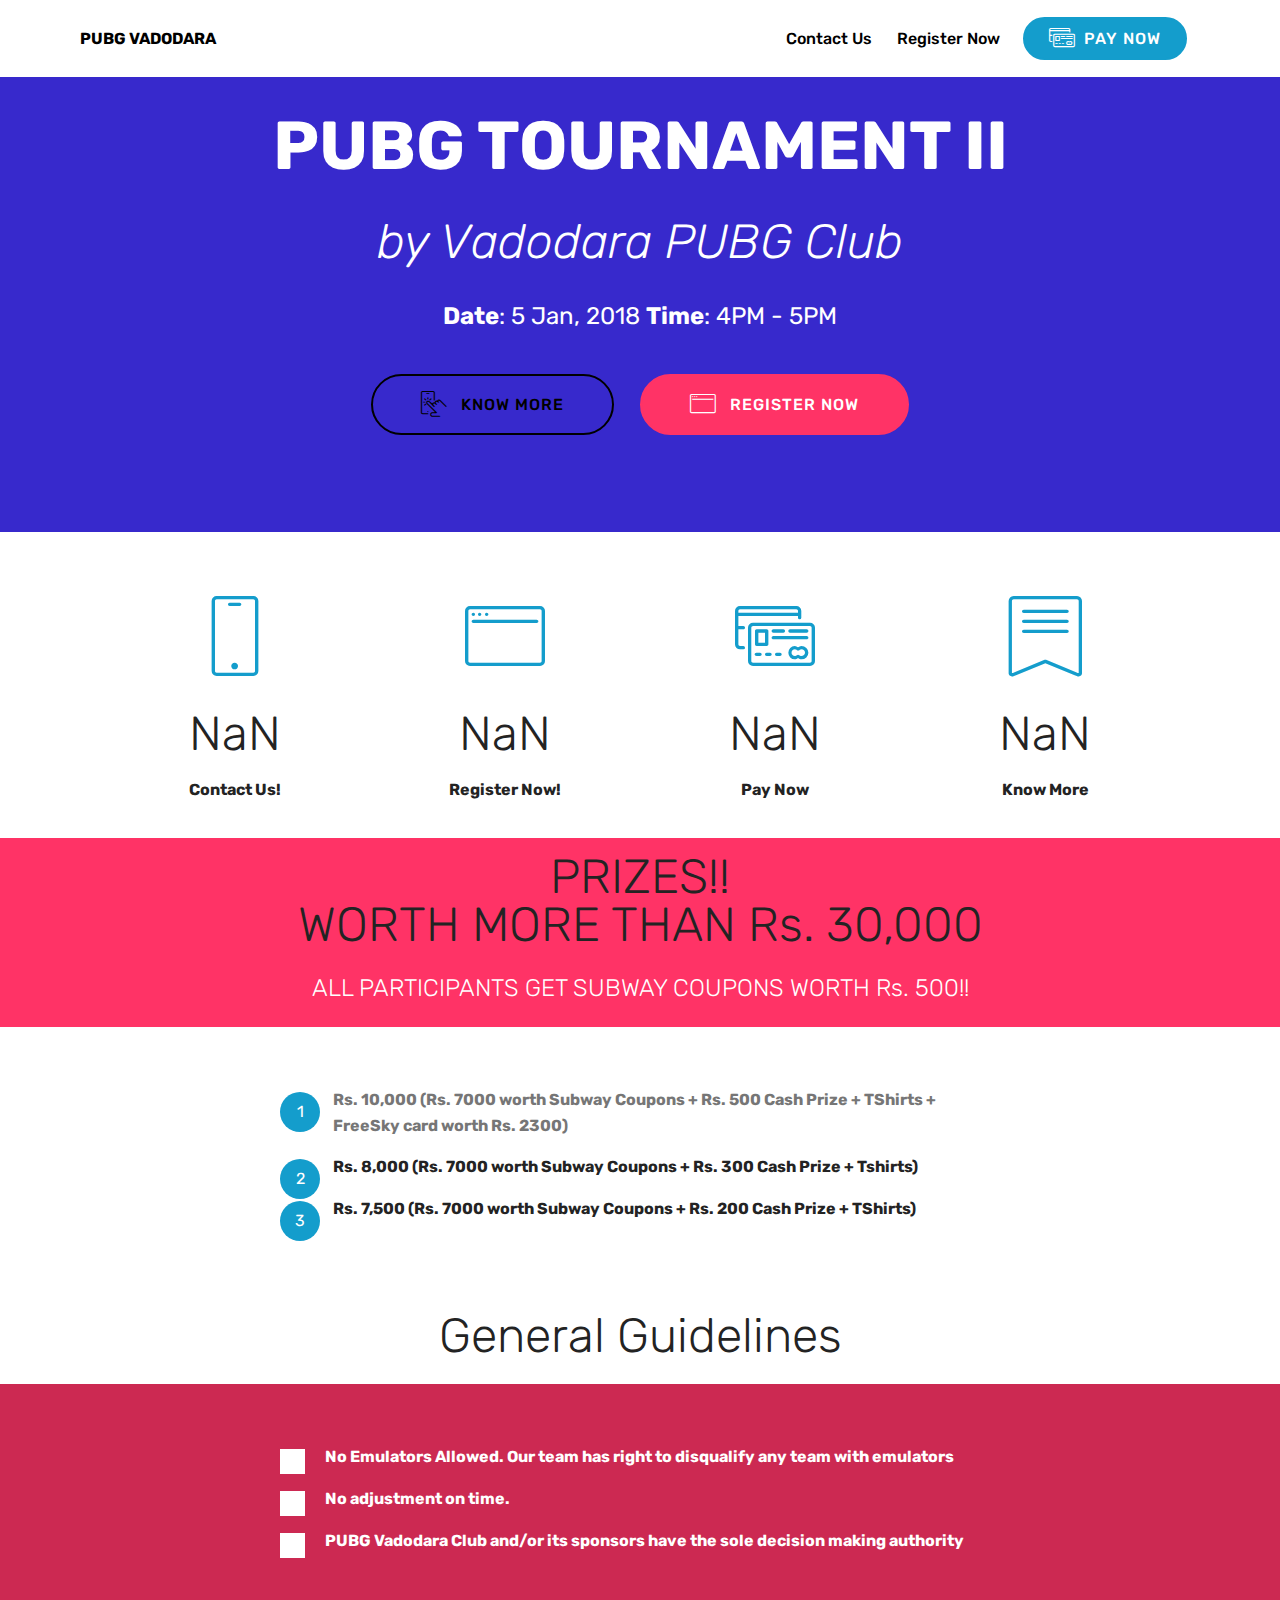
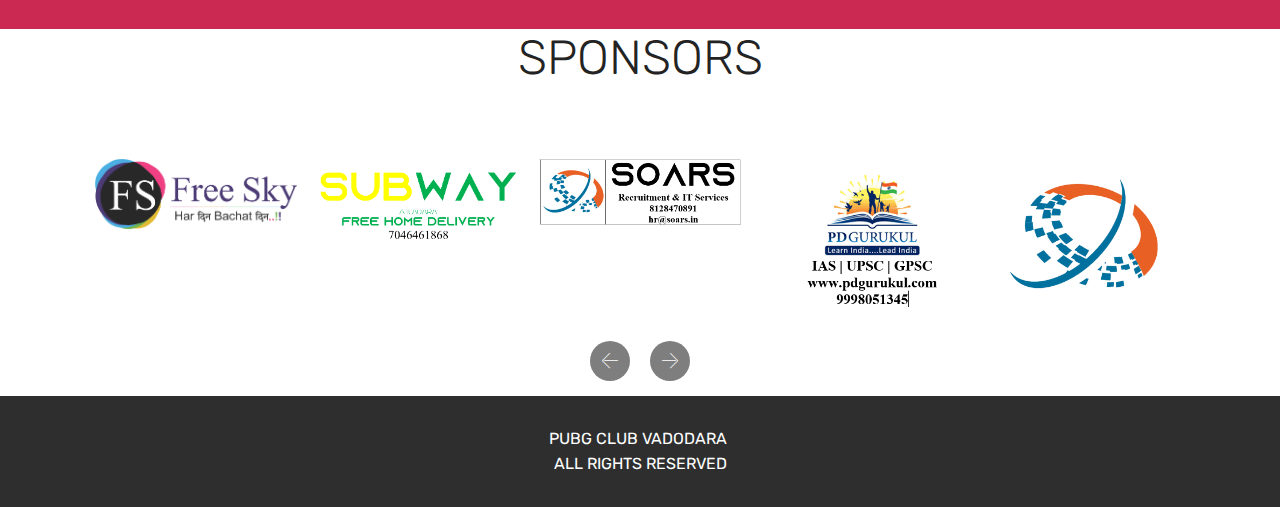
==== commit b4c3a14f: "create github pages" ====
--- a/index.html
+++ b/index.html
@@ -55,7 +55,7 @@
     </nav>
 </section>
 
-<section class="engine"><a href="https://mobiri.se/q">free responsive website templates</a></section><section class="header1 cid-rcipzogBhA" id="header1-0">
+<section class="engine"><a href="https://mobiri.se/r">bootstrap template</a></section><section class="header1 cid-rcipzogBhA" id="header1-0">
 
     
 
@@ -114,7 +114,7 @@
                         <div class="card-text">
                             <h3 class="count pt-3 pb-3 mbr-fonts-style display-2">
                                   Register</h3>
-                            <h4 class="mbr-content-title mbr-bold mbr-fonts-style display-7">.</h4>
+                            <h4 class="mbr-content-title mbr-bold mbr-fonts-style display-7">Register Now!</h4>
                             
                         </div>
                     </div>
@@ -128,7 +128,7 @@
                         <div class="card-text">
                             <h3 class="count pt-3 pb-3 mbr-fonts-style display-2">
                                   Pay Now</h3>
-                            <h4 class="mbr-content-title mbr-bold mbr-fonts-style display-7">Fees: Rs. 100</h4>
+                            <h4 class="mbr-content-title mbr-bold mbr-fonts-style display-7">Pay Now</h4>
                             
                         </div>
                     </div>
